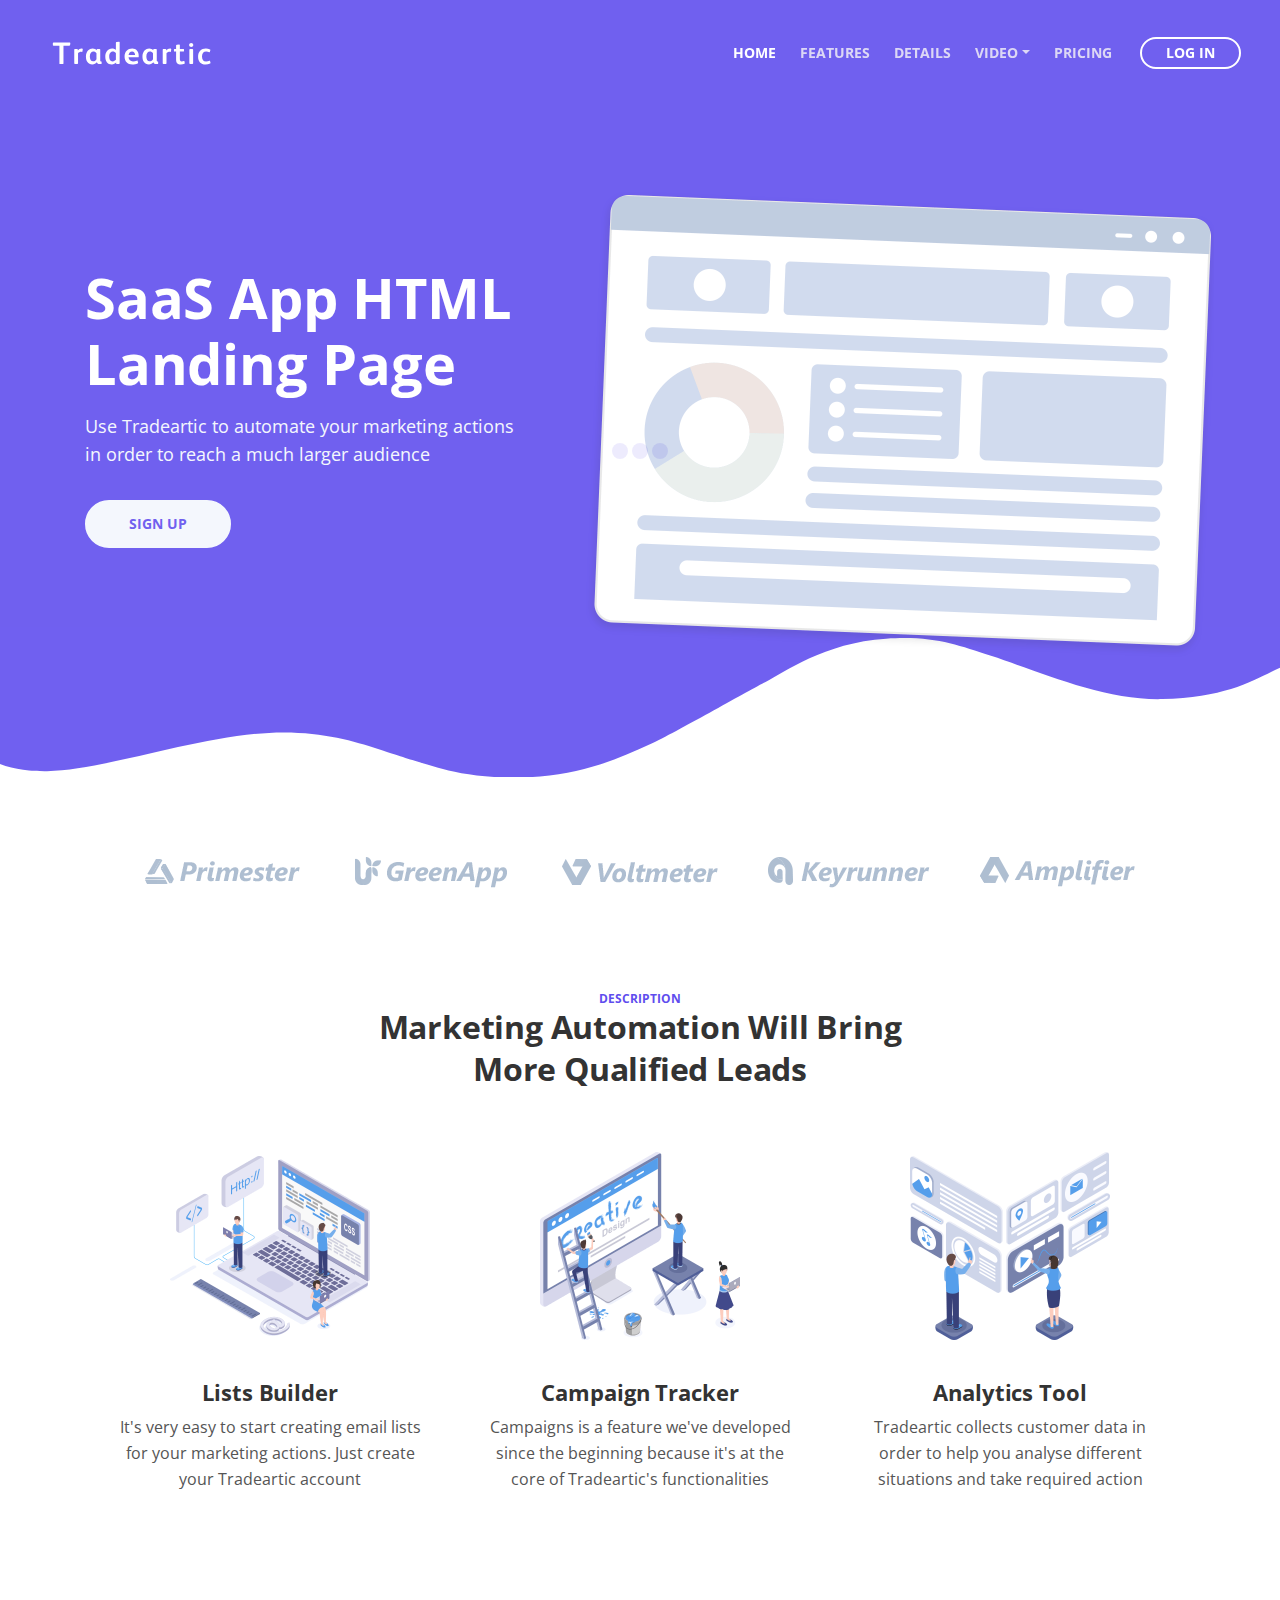
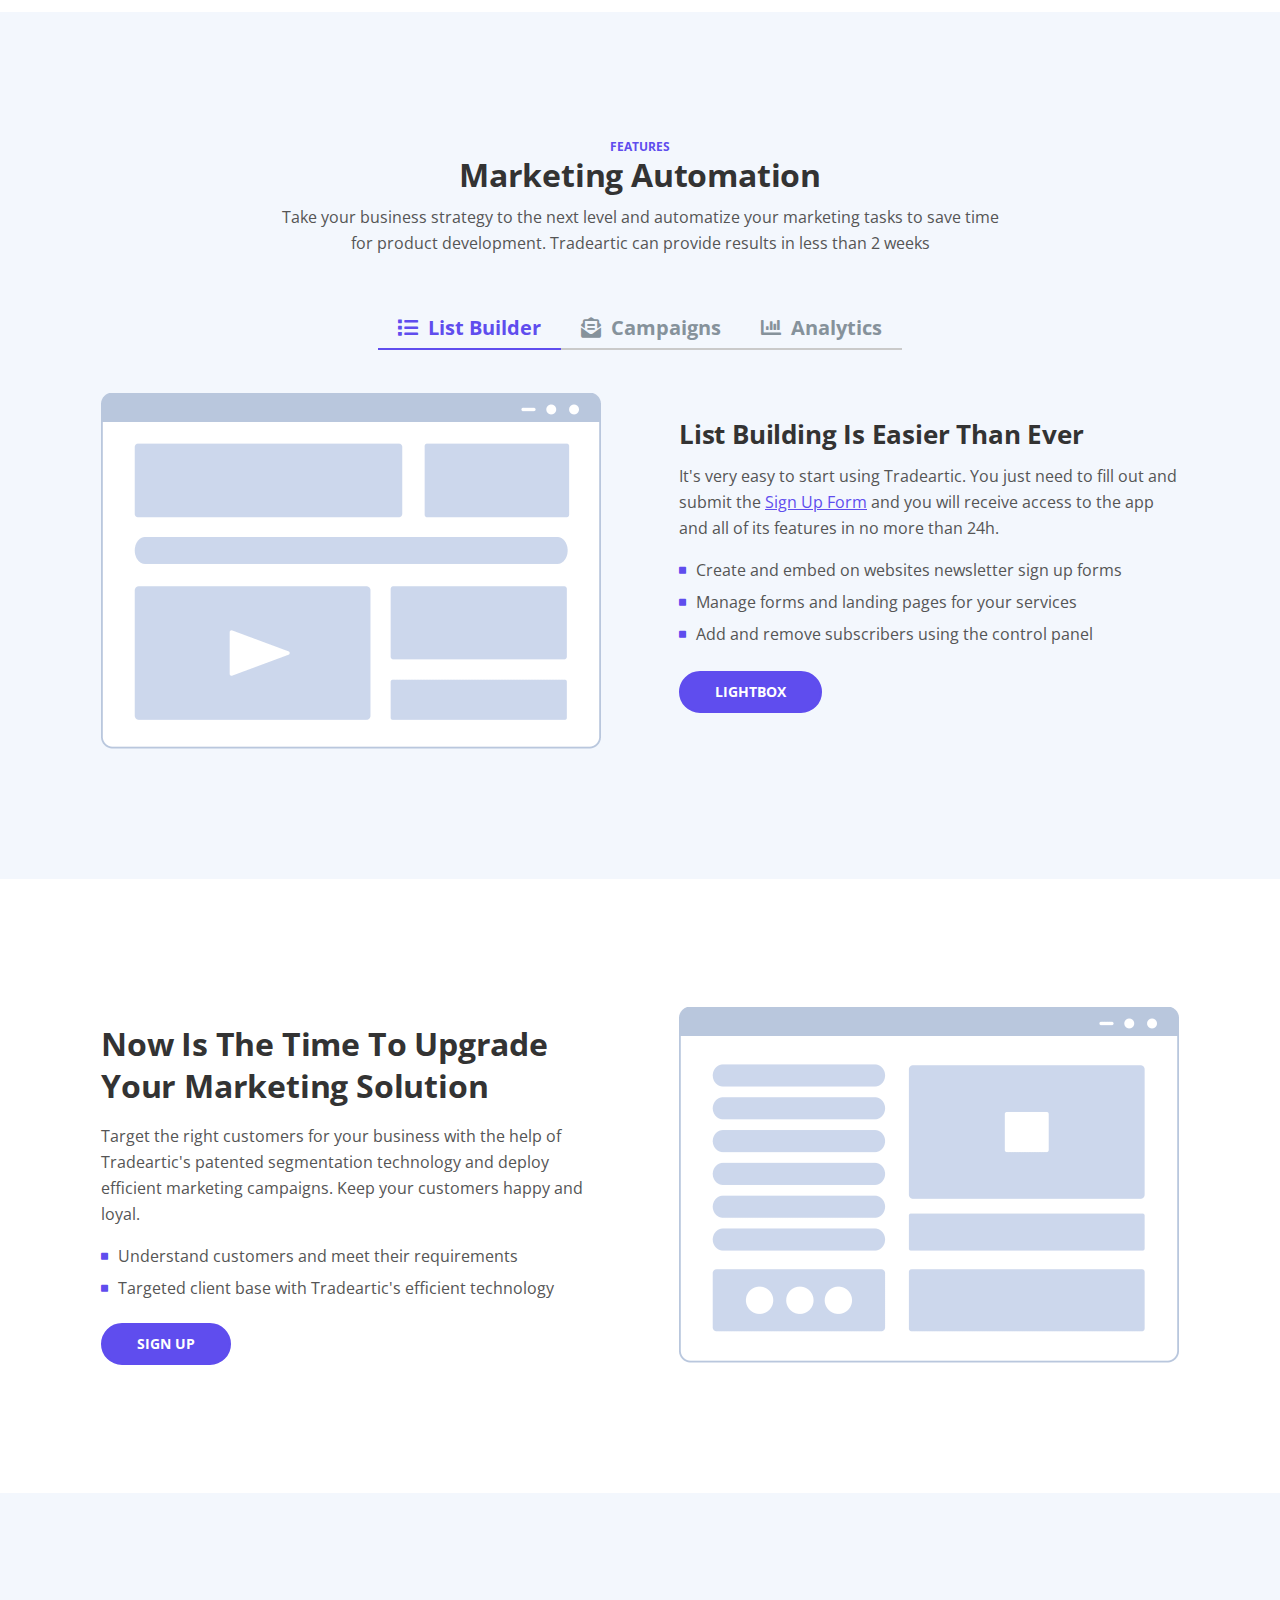
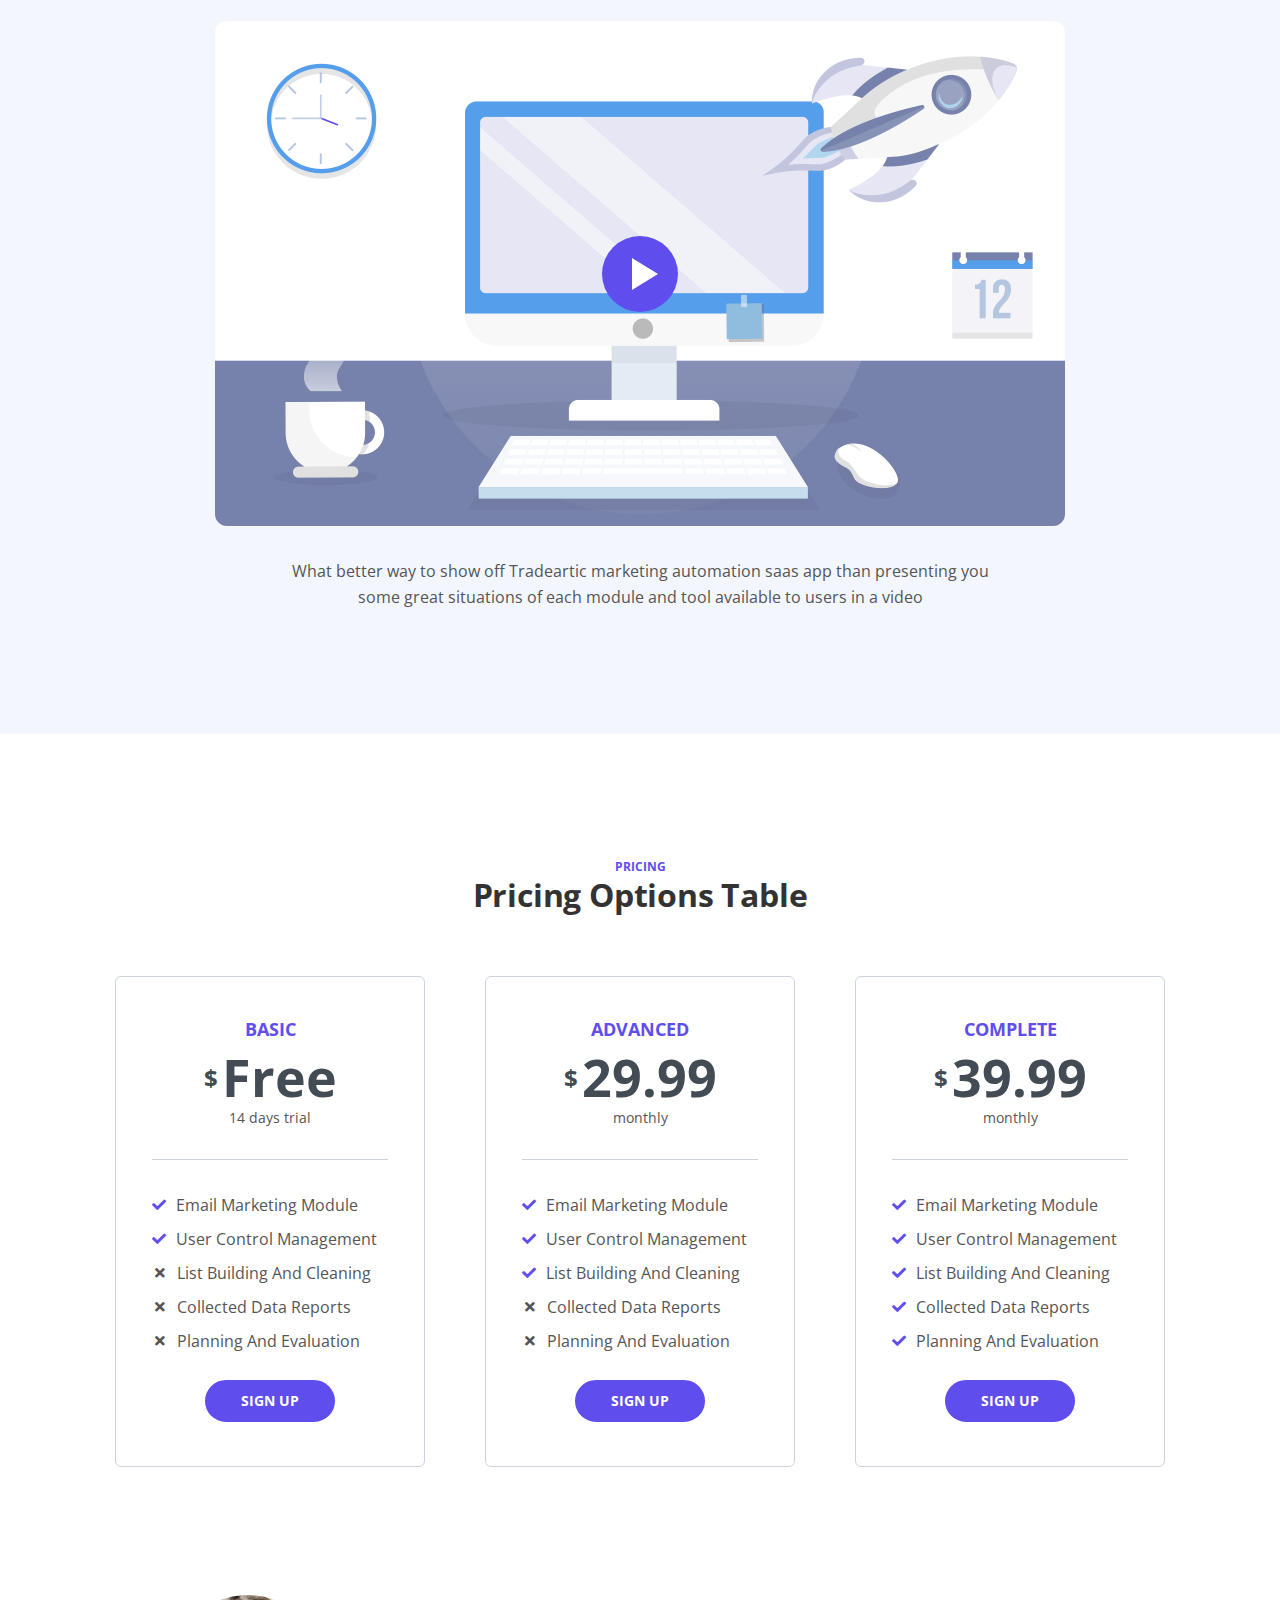
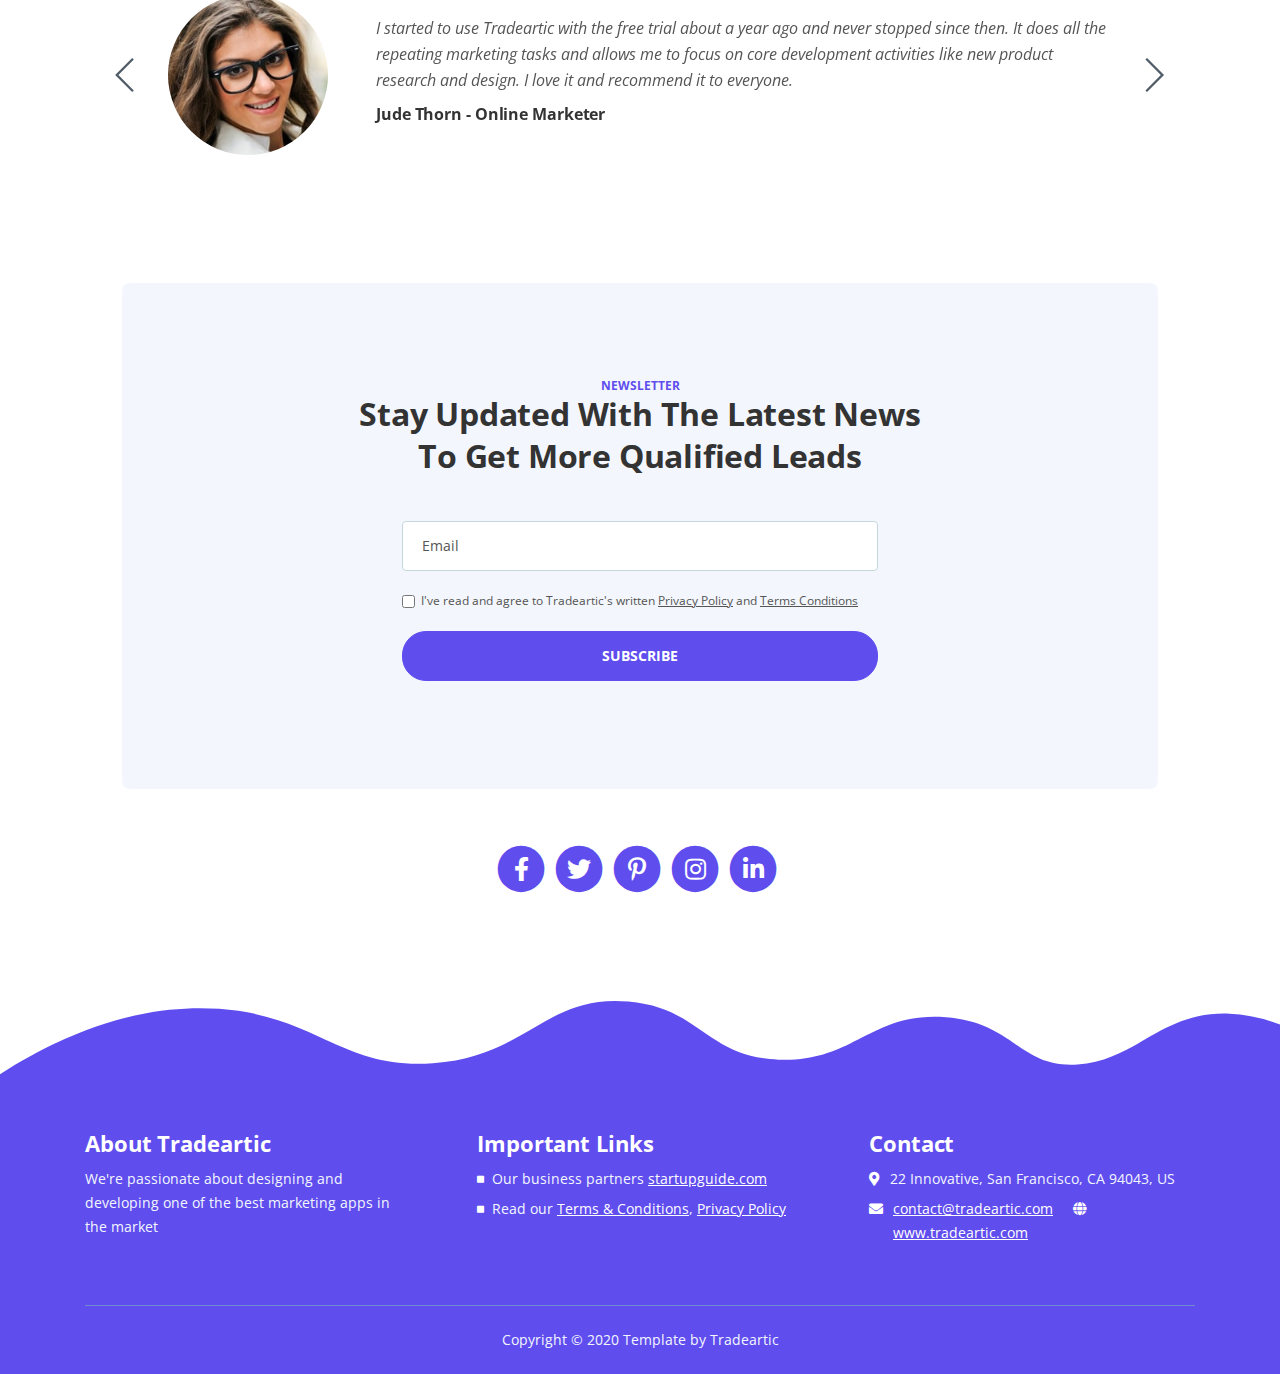
==== index.html @ 5d8f7cfc "updates" ====
<!DOCTYPE html>
<html lang="en">
<head>
    <meta charset="utf-8">
    <meta name="viewport" content="width=device-width, initial-scale=1, shrink-to-fit=no">
    
    <!-- SEO Meta Tags -->
    <meta name="description" content="Tradeartic is a HTML landing page template built with Bootstrap to help you crate engaging presentations for SaaS apps and convert visitors into users.">
    <meta name="author" content="Tradeartic">

    <!-- OG Meta Tags to improve the way the post looks when you share the page on LinkedIn, Facebook, Google+ -->
	<meta property="og:site_name" content="" /> <!-- website name -->
	<meta property="og:site" content="" /> <!-- website link -->
	<meta property="og:title" content=""/> <!-- title shown in the actual shared post -->
	<meta property="og:description" content="" /> <!-- description shown in the actual shared post -->
	<meta property="og:image" content="" /> <!-- image link, make sure it's jpg -->
	<meta property="og:url" content="" /> <!-- where do you want your post to link to -->
	<meta property="og:type" content="article" />

    <!-- Website Title -->
    <title>Tradeartic - SaaS App HTML Landing Page Template</title>
    
    <!-- Styles -->
    <link href="https://fonts.googleapis.com/css?family=Open+Sans:400,400i,700&display=swap&subset=latin-ext" rel="stylesheet">
    <link href="css/bootstrap.css" rel="stylesheet">
    <link href="css/fontawesome-all.css" rel="stylesheet">
    <link href="css/swiper.css" rel="stylesheet">
	<link href="css/magnific-popup.css" rel="stylesheet">
	<link href="css/styles.css" rel="stylesheet">
	
	<!-- Favicon  -->
    <link rel="icon" href="images/favicon.png">
</head>
<body data-spy="scroll" data-target=".fixed-top">
    
    <!-- Preloader -->
	<div class="spinner-wrapper">
        <div class="spinner">
            <div class="bounce1"></div>
            <div class="bounce2"></div>
            <div class="bounce3"></div>
        </div>
    </div>
    <!-- end of preloader -->
    

    <!-- Navigation -->
    <nav class="navbar navbar-expand-lg navbar-dark navbar-custom fixed-top">
        <div class="container">

            <!-- Text Logo - Use this if you don't have a graphic logo -->
            <!-- <a class="navbar-brand logo-text page-scroll" href="index.html">Tradeartic</a> -->

            <!-- Image Logo -->
            <a class="navbar-brand logo-image" href="index.html"><img src="images/logo-2.svg" alt="alternative"></a> 
            
            <!-- Mobile Menu Toggle Button -->
            <button class="navbar-toggler" type="button" data-toggle="collapse" data-target="#navbarsExampleDefault" aria-controls="navbarsExampleDefault" aria-expanded="false" aria-label="Toggle navigation">
                <span class="navbar-toggler-awesome fas fa-bars"></span>
                <span class="navbar-toggler-awesome fas fa-times"></span>
            </button>
            <!-- end of mobile menu toggle button -->

            <div class="collapse navbar-collapse" id="navbarsExampleDefault">
                <ul class="navbar-nav ml-auto">
                    <li class="nav-item">
                        <a class="nav-link page-scroll" href="#header">HOME <span class="sr-only">(current)</span></a>
                    </li>
                    <li class="nav-item">
                        <a class="nav-link page-scroll" href="#features">FEATURES</a>
                    </li>
                    <li class="nav-item">
                        <a class="nav-link page-scroll" href="#details">DETAILS</a>
                    </li>

                    <!-- Dropdown Menu -->          
                    <li class="nav-item dropdown">
                        <a class="nav-link dropdown-toggle page-scroll" href="#video" id="navbarDropdown" role="button" aria-haspopup="true" aria-expanded="false">VIDEO</a>
                        <div class="dropdown-menu" aria-labelledby="navbarDropdown">
                            <a class="dropdown-item" href="article-details.html"><span class="item-text">ARTICLE DETAILS</span></a>
                            <div class="dropdown-items-divide-hr"></div>
                            <a class="dropdown-item" href="terms-conditions.html"><span class="item-text">TERMS CONDITIONS</span></a>
                            <div class="dropdown-items-divide-hr"></div>
                            <a class="dropdown-item" href="privacy-policy.html"><span class="item-text">PRIVACY POLICY</span></a>
                        </div>
                    </li>
                    <!-- end of dropdown menu -->

                    <li class="nav-item">
                        <a class="nav-link page-scroll" href="#pricing">PRICING</a>
                    </li>
                </ul>
                <span class="nav-item">
                    <a class="btn-outline-sm" href="log-in.html">LOG IN</a>
                </span>
            </div>
        </div> <!-- end of container -->
    </nav> <!-- end of navbar -->
    <!-- end of navigation -->


    <!-- Header -->
    <header id="header" class="header">
        <div class="header-content">
            <div class="container">
                <div class="row">
                    <div class="col-lg-6 col-xl-5">
                        <div class="text-container">
                            <h1>SaaS App HTML Landing Page</h1>
                            <p class="p-large">Use Tradeartic to automate your marketing actions in order to reach a much larger audience</p>
                            <a class="btn-solid-lg page-scroll" href="sign-up.html">SIGN UP</a>
                        </div> <!-- end of text-container -->
                    </div> <!-- end of col -->
                    <div class="col-lg-6 col-xl-7">
                        <div class="image-container">
                            <div class="img-wrapper">
                                <img class="img-fluid" src="images/header-software-app.png" alt="alternative">
                            </div> <!-- end of img-wrapper -->
                        </div> <!-- end of image-container -->
                    </div> <!-- end of col -->
                </div> <!-- end of row -->
            </div> <!-- end of container -->
        </div> <!-- end of header-content -->
    </header> <!-- end of header -->
    <svg class="header-frame" data-name="Layer 1" xmlns="http://www.w3.org/2000/svg" preserveAspectRatio="none" viewBox="0 0 1920 310"><defs><style>.cls-1{fill:#5f4def;}</style></defs><title>header-frame</title><path class="cls-1" d="M0,283.054c22.75,12.98,53.1,15.2,70.635,14.808,92.115-2.077,238.3-79.9,354.895-79.938,59.97-.019,106.17,18.059,141.58,34,47.778,21.511,47.778,21.511,90,38.938,28.418,11.731,85.344,26.169,152.992,17.971,68.127-8.255,115.933-34.963,166.492-67.393,37.467-24.032,148.6-112.008,171.753-127.963,27.951-19.26,87.771-81.155,180.71-89.341,72.016-6.343,105.479,12.388,157.434,35.467,69.73,30.976,168.93,92.28,256.514,89.405,100.992-3.315,140.276-41.7,177-64.9V0.24H0V283.054Z"/></svg>
    <!-- end of header -->


    <!-- Customers -->
    <div class="slider-1">
        <div class="container">
            <div class="row">
                <div class="col-lg-12">
                    
                    <!-- Image Slider -->
                    <div class="slider-container">
                        <div class="swiper-container image-slider">
                            <div class="swiper-wrapper">
                                <div class="swiper-slide">
                                        <img class="img-fluid" src="images/customer-logo-1.png" alt="alternative">
                                </div>
                                <div class="swiper-slide">
                                        <img class="img-fluid" src="images/customer-logo-2.png" alt="alternative">
                                </div>
                                <div class="swiper-slide">
                                        <img class="img-fluid" src="images/customer-logo-3.png" alt="alternative">
                                </div>
                                <div class="swiper-slide">
                                        <img class="img-fluid" src="images/customer-logo-4.png" alt="alternative">
                                </div>
                                <div class="swiper-slide">
                                        <img class="img-fluid" src="images/customer-logo-5.png" alt="alternative">
                                </div>
                                <div class="swiper-slide">
                                        <img class="img-fluid" src="images/customer-logo-6.png" alt="alternative">
                                </div>
                            </div> <!-- end of swiper-wrapper -->
                        </div> <!-- end of swiper container -->
                    </div> <!-- end of slider-container -->
                    <!-- end of image slider -->

                </div> <!-- end of col -->
            </div> <!-- end of row -->
        </div> <!-- end of container -->
    </div> <!-- end of slider-1 -->
    <!-- end of customers -->


    <!-- Description -->
    <div class="cards-1">
        <div class="container">
            <div class="row">
                <div class="col-lg-12">
                    <div class="above-heading">DESCRIPTION</div>
                    <h2 class="h2-heading">Marketing Automation Will Bring More Qualified Leads</h2>
                </div> <!-- end of col -->
            </div> <!-- end of row -->
            <div class="row">
                <div class="col-lg-12">

                    <!-- Card -->
                    <div class="card">
                        <div class="card-image">
                            <img class="img-fluid" src="images/description-1.png" alt="alternative">
                        </div>
                        <div class="card-body">
                            <h4 class="card-title">Lists Builder</h4>
                            <p>It's very easy to start creating email lists for your marketing actions. Just create your Tradeartic account</p>
                        </div>
                    </div>
                    <!-- end of card -->

                    <!-- Card -->
                    <div class="card">
                        <div class="card-image">
                            <img class="img-fluid" src="images/description-2.png" alt="alternative">
                        </div>
                        <div class="card-body">
                            <h4 class="card-title">Campaign Tracker</h4>
                            <p>Campaigns is a feature we've developed since the beginning because it's at the core of Tradeartic's functionalities</p>
                        </div>
                    </div>
                    <!-- end of card -->

                    <!-- Card -->
                    <div class="card">
                        <div class="card-image">
                            <img class="img-fluid" src="images/description-3.png" alt="alternative">
                        </div>
                        <div class="card-body">
                            <h4 class="card-title">Analytics Tool</h4>
                            <p>Tradeartic collects customer data in order to help you analyse different situations and take required action</p>
                        </div>
                    </div>
                    <!-- end of card -->

                </div> <!-- end of col -->
            </div> <!-- end of row -->
        </div> <!-- end of container -->
    </div> <!-- end of cards-1 -->
    <!-- end of description -->


    <!-- Features -->
    <div id="features" class="tabs">
        <div class="container">
            <div class="row">
                <div class="col-lg-12">
                    <div class="above-heading">FEATURES</div>
                    <h2 class="h2-heading">Marketing Automation</h2>
                    <p class="p-heading">Take your business strategy to the next level and automatize your marketing tasks to save time for product development. Tradeartic can provide results in less than 2 weeks</p>
                </div> <!-- end of col -->
            </div> <!-- end of row -->
            <div class="row">
                <div class="col-lg-12">

                    <!-- Tabs Links -->
                    <ul class="nav nav-tabs" id="argoTabs" role="tablist">
                        <li class="nav-item">
                            <a class="nav-link active" id="nav-tab-1" data-toggle="tab" href="#tab-1" role="tab" aria-controls="tab-1" aria-selected="true"><i class="fas fa-list"></i>List Builder</a>
                        </li>
                        <li class="nav-item">
                            <a class="nav-link" id="nav-tab-2" data-toggle="tab" href="#tab-2" role="tab" aria-controls="tab-2" aria-selected="false"><i class="fas fa-envelope-open-text"></i>Campaigns</a>
                        </li>
                        <li class="nav-item">
                            <a class="nav-link" id="nav-tab-3" data-toggle="tab" href="#tab-3" role="tab" aria-controls="tab-3" aria-selected="false"><i class="fas fa-chart-bar"></i>Analytics</a>
                        </li>
                    </ul>
                    <!-- end of tabs links -->

                    <!-- Tabs Content -->
                    <div class="tab-content" id="argoTabsContent">

                        <!-- Tab -->
                        <div class="tab-pane fade show active" id="tab-1" role="tabpanel" aria-labelledby="tab-1">
                            <div class="row">
                                <div class="col-lg-6">
                                    <div class="image-container">
                                        <img class="img-fluid" src="images/features-1.png" alt="alternative">
                                    </div> <!-- end of image-container -->
                                </div> <!-- end of col -->
                                <div class="col-lg-6">
                                    <div class="text-container">
                                        <h3>List Building Is Easier Than Ever</h3>
                                        <p>It's very easy to start using Tradeartic. You just need to fill out and submit the <a class="blue page-scroll" href="sign-up.html">Sign Up Form</a> and you will receive access to the app and all of its features in no more than 24h.</p>
                                        <ul class="list-unstyled li-space-lg">
                                            <li class="media">
                                                <i class="fas fa-square"></i>
                                                <div class="media-body">Create and embed on websites newsletter sign up forms</div>
                                            </li>
                                            <li class="media">
                                                <i class="fas fa-square"></i>
                                                <div class="media-body">Manage forms and landing pages for your services</div>
                                            </li>
                                            <li class="media">
                                                <i class="fas fa-square"></i>
                                                <div class="media-body">Add and remove subscribers using the control panel</div>
                                            </li>
                                        </ul>
                                        <a class="btn-solid-reg popup-with-move-anim" href="#details-lightbox-1">LIGHTBOX</a>
                                    </div> <!-- end of text-container -->
                                </div> <!-- end of col -->
                            </div> <!-- end of row -->
                        </div> <!-- end of tab-pane -->
                        <!-- end of tab -->

                        <!-- Tab -->
                        <div class="tab-pane fade" id="tab-2" role="tabpanel" aria-labelledby="tab-2">
                            <div class="row">
                                <div class="col-lg-6">
                                    <div class="image-container">
                                        <img class="img-fluid" src="images/features-2.png" alt="alternative">
                                    </div> <!-- end of image-container -->
                                </div> <!-- end of col -->
                                <div class="col-lg-6">
                                    <div class="text-container">
                                        <h3>Campaigns Monitoring Tools</h3>
                                        <p>Campaigns monitoring is a feature we've developed since the beginning because it's at the core of Tradeartic and basically to any marketing activity focused on results.</p>
                                        <ul class="list-unstyled li-space-lg">
                                            <li class="media">
                                                <i class="fas fa-square"></i>
                                                <div class="media-body">Easily plan campaigns and schedule their starting date</div>
                                            </li>
                                            <li class="media">
                                                <i class="fas fa-square"></i>
                                                <div class="media-body">Start campaigns and follow their evolution closely</div>
                                            </li>
                                            <li class="media">
                                                <i class="fas fa-square"></i>
                                                <div class="media-body">Evaluate campaign results and optimize future actions</div>
                                            </li>
                                        </ul>
                                        <a class="btn-solid-reg popup-with-move-anim" href="#details-lightbox-2">LIGHTBOX</a>
                                    </div> <!-- end of text-container -->
                                </div> <!-- end of col -->
                            </div> <!-- end of row -->
                        </div> <!-- end of tab-pane -->
                        <!-- end of tab -->

                        <!-- Tab -->
                        <div class="tab-pane fade" id="tab-3" role="tabpanel" aria-labelledby="tab-3">
                            <div class="row">
                                <div class="col-lg-6">
                                    <div class="image-container">
                                        <img class="img-fluid" src="images/features-3.png" alt="alternative">
                                    </div> <!-- end of image-container -->
                                </div> <!-- end of col -->
                                <div class="col-lg-6">
                                    <div class="text-container">
                                        <h3>Analytics Control Panel</h3>
                                        <p>Analytics control  panel is important for every marketing team so it's beed implemented from the begging and designed to produce reports based on very little input information.</p>
                                        <ul class="list-unstyled li-space-lg">
                                            <li class="media">
                                                <i class="fas fa-square"></i>
                                                <div class="media-body">If you set it up correctly you will get acces to great intel</div>
                                            </li>
                                            <li class="media">
                                                <i class="fas fa-square"></i>
                                                <div class="media-body">Easy to integrate in your websites and landing pages</div>
                                            </li>
                                            <li class="media">
                                                <i class="fas fa-square"></i>
                                                <div class="media-body">The generated reports are important for your strategy</div>
                                            </li>
                                        </ul>
                                        <a class="btn-solid-reg popup-with-move-anim" href="#details-lightbox-3">LIGHTBOX</a>
                                    </div> <!-- end of text-container -->
                                </div> <!-- end of col -->
                            </div> <!-- end of row -->
                        </div> <!-- end of tab-pane -->
                        <!-- end of tab -->
                        
                    </div> <!-- end of tab content -->
                    <!-- end of tabs content -->

                </div> <!-- end of col -->
            </div> <!-- end of row -->
        </div> <!-- end of container -->
    </div> <!-- end of tabs -->
    <!-- end of features -->


    <!-- Details Lightboxes -->
    <!-- Details Lightbox 1 -->
	<div id="details-lightbox-1" class="lightbox-basic zoom-anim-dialog mfp-hide">
        <div class="container">
            <div class="row">
                <button title="Close (Esc)" type="button" class="mfp-close x-button">×</button>
                <div class="col-lg-8">
                    <div class="image-container">
                        <img class="img-fluid" src="images/details-lightbox.png" alt="alternative">
                    </div> <!-- end of image-container -->
                </div> <!-- end of col -->
                <div class="col-lg-4">
                    <h3>List Building</h3>
                    <hr>
                    <h5>Core service</h5>
                    <p>It's very easy to start using Tradeartic. You just need to fill out and submit the Sign Up Form and you will receive access to the app.</p>
                    <ul class="list-unstyled li-space-lg">
                        <li class="media">
                            <i class="fas fa-square"></i><div class="media-body">List building framework</div>
                        </li>
                        <li class="media">
                            <i class="fas fa-square"></i><div class="media-body">Easy database browsing</div>
                        </li>
                        <li class="media">
                            <i class="fas fa-square"></i><div class="media-body">User administration</div>
                        </li>
                        <li class="media">
                            <i class="fas fa-square"></i><div class="media-body">Automate user signup</div>
                        </li>
                        <li class="media">
                            <i class="fas fa-square"></i><div class="media-body">Quick formatting tools</div>
                        </li>
                        <li class="media">
                            <i class="fas fa-square"></i><div class="media-body">Fast email checking</div>
                        </li>
                    </ul>
                    <a class="btn-solid-reg mfp-close" href="sign-up.html">SIGN UP</a> <a class="btn-outline-reg mfp-close as-button" href="#screenshots">BACK</a>
                </div> <!-- end of col -->
            </div> <!-- end of row -->
        </div> <!-- end of container -->
    </div> <!-- end of lightbox-basic -->
    <!-- end of details lightbox 1 -->

    <!-- Details Lightbox 2 -->
	<div id="details-lightbox-2" class="lightbox-basic zoom-anim-dialog mfp-hide">
        <div class="container">
            <div class="row">
                <button title="Close (Esc)" type="button" class="mfp-close x-button">×</button>
                <div class="col-lg-8">
                    <div class="image-container">
                        <img class="img-fluid" src="images/details-lightbox.png" alt="alternative">
                    </div> <!-- end of image-container -->
                </div> <!-- end of col -->
                <div class="col-lg-4">
                    <h3>Campaign Monitoring</h3>
                    <hr>
                    <h5>Core service</h5>
                    <p>It's very easy to start using Tradeartic. You just need to fill out and submit the Sign Up Form and you will receive access to the app.</p>
                    <ul class="list-unstyled li-space-lg">
                        <li class="media">
                            <i class="fas fa-square"></i><div class="media-body">List building framework</div>
                        </li>
                        <li class="media">
                            <i class="fas fa-square"></i><div class="media-body">Easy database browsing</div>
                        </li>
                        <li class="media">
                            <i class="fas fa-square"></i><div class="media-body">User administration</div>
                        </li>
                        <li class="media">
                            <i class="fas fa-square"></i><div class="media-body">Automate user signup</div>
                        </li>
                        <li class="media">
                            <i class="fas fa-square"></i><div class="media-body">Quick formatting tools</div>
                        </li>
                        <li class="media">
                            <i class="fas fa-square"></i><div class="media-body">Fast email checking</div>
                        </li>
                    </ul>
                    <a class="btn-solid-reg mfp-close" href="sign-up.html">SIGN UP</a> <a class="btn-outline-reg mfp-close as-button" href="#screenshots">BACK</a>
                </div> <!-- end of col -->
            </div> <!-- end of row -->
        </div> <!-- end of container -->
    </div> <!-- end of lightbox-basic -->
    <!-- end of details lightbox 2 -->

    <!-- Details Lightbox 3 -->
	<div id="details-lightbox-3" class="lightbox-basic zoom-anim-dialog mfp-hide">
        <div class="container">
            <div class="row">
                <button title="Close (Esc)" type="button" class="mfp-close x-button">×</button>
                <div class="col-lg-8">
                    <div class="image-container">
                        <img class="img-fluid" src="images/details-lightbox.png" alt="alternative">
                    </div> <!-- end of image-container -->
                </div> <!-- end of col -->
                <div class="col-lg-4">
                    <h3>Analytics Tools</h3>
                    <hr>
                    <h5>Core service</h5>
                    <p>It's very easy to start using Tradeartic. You just need to fill out and submit the Sign Up Form and you will receive access to the app.</p>
                    <ul class="list-unstyled li-space-lg">
                        <li class="media">
                            <i class="fas fa-square"></i><div class="media-body">List building framework</div>
                        </li>
                        <li class="media">
                            <i class="fas fa-square"></i><div class="media-body">Easy database browsing</div>
                        </li>
                        <li class="media">
                            <i class="fas fa-square"></i><div class="media-body">User administration</div>
                        </li>
                        <li class="media">
                            <i class="fas fa-square"></i><div class="media-body">Automate user signup</div>
                        </li>
                        <li class="media">
                            <i class="fas fa-square"></i><div class="media-body">Quick formatting tools</div>
                        </li>
                        <li class="media">
                            <i class="fas fa-square"></i><div class="media-body">Fast email checking</div>
                        </li>
                    </ul>
                    <a class="btn-solid-reg mfp-close" href="sign-up.html">SIGN UP</a> <a class="btn-outline-reg mfp-close as-button" href="#screenshots">BACK</a>
                </div> <!-- end of col -->
            </div> <!-- end of row -->
        </div> <!-- end of container -->
    </div> <!-- end of lightbox-basic -->
    <!-- end of details lightbox 3 -->
    <!-- end of details lightboxes -->


    <!-- Details -->
    <div id="details" class="basic-1">
        <div class="container">
            <div class="row">
                <div class="col-lg-6">
                    <div class="text-container">
                        <h2>Now Is The Time To Upgrade Your Marketing Solution</h2>
                        <p>Target the right customers for your business with the help of Tradeartic's patented segmentation technology and deploy efficient marketing campaigns. Keep your customers happy and loyal.</p>
                        <ul class="list-unstyled li-space-lg">
                            <li class="media">
                                <i class="fas fa-square"></i>
                                <div class="media-body">Understand customers and meet their requirements</div>
                            </li>
                            <li class="media">
                                <i class="fas fa-square"></i>
                                <div class="media-body">Targeted client base with Tradeartic's efficient technology</div>
                            </li>
                        </ul>
                        <a class="btn-solid-reg page-scroll" href="sign-up.html">SIGN UP</a>
                    </div> <!-- end of text-container -->
                </div> <!-- end of col -->
                <div class="col-lg-6">
                    <div class="image-container">
                        <img class="img-fluid" src="images/details.png" alt="alternative">
                    </div> <!-- end of image-container -->
                </div> <!-- end of col -->
            </div> <!-- end of row -->
        </div> <!-- end of container -->
    </div> <!-- end of basic-1 -->
    <!-- end of details -->


    <!-- Video -->
    <div id="video" class="basic-2">
        <div class="container">
            <div class="row">
                <div class="col-lg-12">

                    <!-- Video Preview -->
                    <div class="image-container">
                        <div class="video-wrapper">
                            <a class="popup-youtube" href="https://www.youtube.com/watch?v=fLCjQJCekTs" data-effect="fadeIn">
                                <img class="img-fluid" src="images/video-image.png" alt="alternative">
                                <span class="video-play-button">
                                    <span></span>
                                </span>
                            </a>
                        </div> <!-- end of video-wrapper -->
                    </div> <!-- end of image-container -->
                    <!-- end of video preview -->

                    <div class="p-heading">What better way to show off Tradeartic marketing automation saas app than presenting you some great situations of each module and tool available to users in a video</div>        
                </div> <!-- end of col -->
            </div> <!-- end of row -->
        </div> <!-- end of container -->
    </div> <!-- end of basic-2 -->
    <!-- end of video -->


    <!-- Pricing -->
    <div id="pricing" class="cards-2">
        <div class="container">
            <div class="row">
                <div class="col-lg-12">
                    <div class="above-heading">PRICING</div>
                    <h2 class="h2-heading">Pricing Options Table</h2>
                </div> <!-- end of col -->
            </div> <!-- end of row -->
            <div class="row">
                <div class="col-lg-12">

                    <!-- Card-->
                    <div class="card">
                        <div class="card-body">
                            <div class="card-title">BASIC</div>
                            <div class="price"><span class="currency">$</span><span class="value">Free</span></div>
                            <div class="frequency">14 days trial</div>
                            <div class="divider"></div>
                            <ul class="list-unstyled li-space-lg">
                                <li class="media">
                                    <i class="fas fa-check"></i><div class="media-body">Email Marketing Module</div>
                                </li>
                                <li class="media">
                                    <i class="fas fa-check"></i><div class="media-body">User Control Management</div>
                                </li>
                                <li class="media">
                                    <i class="fas fa-times"></i><div class="media-body">List Building And Cleaning</div>
                                </li>
                                <li class="media">
                                    <i class="fas fa-times"></i><div class="media-body">Collected Data Reports</div>
                                </li>
                                <li class="media">
                                    <i class="fas fa-times"></i><div class="media-body">Planning And Evaluation</div>
                                </li>
                            </ul>
                            <div class="button-wrapper">
                                <a class="btn-solid-reg page-scroll" href="sign-up.html">SIGN UP</a>
                            </div>
                        </div>
                    </div> <!-- end of card -->
                    <!-- end of card -->

                    <!-- Card-->
                    <div class="card">
                        <div class="card-body">
                            <div class="card-title">ADVANCED</div>
                            <div class="price"><span class="currency">$</span><span class="value">29.99</span></div>
                            <div class="frequency">monthly</div>
                            <div class="divider"></div>
                            <ul class="list-unstyled li-space-lg">
                                <li class="media">
                                    <i class="fas fa-check"></i><div class="media-body">Email Marketing Module</div>
                                </li>
                                <li class="media">
                                    <i class="fas fa-check"></i><div class="media-body">User Control Management</div>
                                </li>
                                <li class="media">
                                    <i class="fas fa-check"></i><div class="media-body">List Building And Cleaning</div>
                                </li>
                                <li class="media">
                                    <i class="fas fa-times"></i><div class="media-body">Collected Data Reports</div>
                                </li>
                                <li class="media">
                                    <i class="fas fa-times"></i><div class="media-body">Planning And Evaluation</div>
                                </li>
                            </ul>
                            <div class="button-wrapper">
                                <a class="btn-solid-reg page-scroll" href="sign-up.html">SIGN UP</a>
                            </div>
                        </div>
                    </div> <!-- end of card -->
                    <!-- end of card -->

                    <!-- Card-->
                    <div class="card">
                        <!--<div class="label">
                            <p class="best-value">Best Value</p>
                        </div> -->
                        <div class="card-body">
                            <div class="card-title">COMPLETE</div>
                            <div class="price"><span class="currency">$</span><span class="value">39.99</span></div>
                            <div class="frequency">monthly</div>
                            <div class="divider"></div>
                            <ul class="list-unstyled li-space-lg">
                                <li class="media">
                                    <i class="fas fa-check"></i><div class="media-body">Email Marketing Module</div>
                                </li>
                                <li class="media">
                                    <i class="fas fa-check"></i><div class="media-body">User Control Management</div>
                                </li>
                                <li class="media">
                                    <i class="fas fa-check"></i><div class="media-body">List Building And Cleaning</div>
                                </li>
                                <li class="media">
                                    <i class="fas fa-check"></i><div class="media-body">Collected Data Reports</div>
                                </li>
                                <li class="media">
                                    <i class="fas fa-check"></i><div class="media-body">Planning And Evaluation</div>
                                </li>
                            </ul>
                            <div class="button-wrapper">
                                <a class="btn-solid-reg page-scroll" href="sign-up.html">SIGN UP</a>
                            </div>
                        </div>
                    </div> <!-- end of card -->
                    <!-- end of card -->

                </div> <!-- end of col -->
            </div> <!-- end of row -->
        </div> <!-- end of container -->
    </div> <!-- end of cards-2 -->
    <!-- end of pricing -->


    <!-- Testimonials -->
    <div class="slider-2">
        <div class="container">
            <div class="row">
                <div class="col-lg-12">      
                    
                    <!-- Text Slider -->
                    <div class="slider-container">
                        <div class="swiper-container text-slider">
                            <div class="swiper-wrapper">
                                
                                <!-- Slide -->
                                <div class="swiper-slide">
                                    <div class="image-wrapper">
                                        <img class="img-fluid" src="images/testimonial-1.jpg" alt="alternative">
                                    </div> <!-- end of image-wrapper -->
                                    <div class="text-wrapper">
                                        <div class="testimonial-text">I started to use Tradeartic with the free trial about a year ago and never stopped since then. It does all the repeating marketing tasks and allows me to focus on core development activities like new product research and design. I love it and recommend it to everyone.</div>
                                        <div class="testimonial-author">Jude Thorn - Online Marketer</div>
                                    </div> <!-- end of text-wrapper -->
                                </div> <!-- end of swiper-slide -->
                                <!-- end of slide -->

                                <!-- Slide -->
                                <div class="swiper-slide">
                                    <div class="image-wrapper">
                                        <img class="img-fluid" src="images/testimonial-2.jpg" alt="alternative">
                                    </div> <!-- end of image-wrapper -->
                                    <div class="text-wrapper">
                                        <div class="testimonial-text">Awesome features for the money. I never thought such a low ammount of money would bring me so many leads per month. Before Tradeartic I used the services of an agency which cost 10x more and delivered far less. Highly recommended to marketers focused on results.</div>
                                        <div class="testimonial-author">Roy Smith - Developer</div>
                                    </div> <!-- end of text-wrapper -->
                                </div> <!-- end of swiper-slide -->
                                <!-- end of slide -->

                                <!-- Slide -->
                                <div class="swiper-slide">
                                    <div class="image-wrapper">
                                        <img class="img-fluid" src="images/testimonial-3.jpg" alt="alternative">
                                    </div> <!-- end of image-wrapper -->
                                    <div class="text-wrapper">
                                        <div class="testimonial-text">Tradeartic is the best marketing automation app for small and medium sized business. It understands the mindset of young entrepreneurs and provides the necessary data for wise marketing decisions. Just give it a try and you will definitely not regret spending your time.</div>
                                        <div class="testimonial-author">Marsha Singer - Online Marketer</div>
                                    </div> <!-- end of text-wrapper -->
                                </div> <!-- end of swiper-slide -->
                                <!-- end of slide -->

                                <!-- Slide -->
                                <div class="swiper-slide">
                                    <div class="image-wrapper">
                                        <img class="img-fluid" src="images/testimonial-4.jpg" alt="alternative">
                                    </div> <!-- end of image-wrapper -->
                                    <div class="text-wrapper">
                                        <div class="testimonial-text">Tradeartic is one of the greatest marketing automation apps out there. I especially love the Reporting Tools module because it gives me such a great amount of information based on little amounts of input gathered in just few weeks of light weight usage. Recommended!</div>
                                        <div class="testimonial-author">Ronda Louis - Online Marketer</div>
                                    </div> <!-- end of text-wrapper -->
                                </div> <!-- end of swiper-slide -->
                                <!-- end of slide -->

                            </div> <!-- end of swiper-wrapper -->
                            
                            <!-- Add Arrows -->
                            <div class="swiper-button-next"></div>
                            <div class="swiper-button-prev"></div>
                            <!-- end of add arrows -->

                        </div> <!-- end of swiper-container -->
                    </div> <!-- end of slider-container -->
                    <!-- end of text slider -->

                </div> <!-- end of col -->
            </div> <!-- end of row -->
        </div> <!-- end of container -->
    </div> <!-- end of slider-2 -->
    <!-- end of testimonials -->


    <!-- Newsletter -->
    <div class="form">
        <div class="container">
            <div class="row">
                <div class="col-lg-12">
                    <div class="text-container">
                        <div class="above-heading">NEWSLETTER</div>
                        <h2>Stay Updated With The Latest News To Get More Qualified Leads</h2>

                        <!-- Newsletter Form -->
                        <form id="newsletterForm" data-toggle="validator" data-focus="false">
                            <div class="form-group">
                                <input type="email" class="form-control-input" id="nemail" required>
                                <label class="label-control" for="nemail">Email</label>
                                <div class="help-block with-errors"></div>
                            </div>
                            <div class="form-group checkbox">
                                <input type="checkbox" id="nterms" value="Agreed-to-Terms" required>I've read and agree to Tradeartic's written <a href="privacy-policy.html">Privacy Policy</a> and <a href="terms-conditions.html">Terms Conditions</a> 
                                <div class="help-block with-errors"></div>
                            </div>
                            <div class="form-group">
                                <button type="submit" class="form-control-submit-button">SUBSCRIBE</button>
                            </div>
                            <div class="form-message">
                                <div id="nmsgSubmit" class="h3 text-center hidden"></div>
                            </div>
                        </form>
                        <!-- end of newsletter form -->

                    </div> <!-- end of text-container -->
                </div> <!-- end of col -->
            </div> <!-- end of row -->
            <div class="row">
                <div class="col-lg-12">
                    <div class="icon-container">
                        <span class="fa-stack">
                            <a href="#your-link">
                                <i class="fas fa-circle fa-stack-2x"></i>
                                <i class="fab fa-facebook-f fa-stack-1x"></i>
                            </a>
                        </span>
                        <span class="fa-stack">
                            <a href="#your-link">
                                <i class="fas fa-circle fa-stack-2x"></i>
                                <i class="fab fa-twitter fa-stack-1x"></i>
                            </a>
                        </span>
                        <span class="fa-stack">
                            <a href="#your-link">
                                <i class="fas fa-circle fa-stack-2x"></i>
                                <i class="fab fa-pinterest-p fa-stack-1x"></i>
                            </a>
                        </span>
                        <span class="fa-stack">
                            <a href="#your-link">
                                <i class="fas fa-circle fa-stack-2x"></i>
                                <i class="fab fa-instagram fa-stack-1x"></i>
                            </a>
                        </span>
                        <span class="fa-stack">
                            <a href="#your-link">
                                <i class="fas fa-circle fa-stack-2x"></i>
                                <i class="fab fa-linkedin-in fa-stack-1x"></i>
                            </a>
                        </span>
                    </div> <!-- end of col -->
                </div> <!-- end of col -->
            </div> <!-- end of row -->
        </div> <!-- end of container -->
    </div> <!-- end of form -->
    <!-- end of newsletter -->


    <!-- Footer -->
    <svg class="footer-frame" data-name="Layer 2" xmlns="http://www.w3.org/2000/svg" preserveAspectRatio="none" viewBox="0 0 1920 79"><defs><style>.cls-2{fill:#5f4def;}</style></defs><title>footer-frame</title><path class="cls-2" d="M0,72.427C143,12.138,255.5,4.577,328.644,7.943c147.721,6.8,183.881,60.242,320.83,53.737,143-6.793,167.826-68.128,293-60.9,109.095,6.3,115.68,54.364,225.251,57.319,113.58,3.064,138.8-47.711,251.189-41.8,104.012,5.474,109.713,50.4,197.369,46.572,89.549-3.91,124.375-52.563,227.622-50.155A338.646,338.646,0,0,1,1920,23.467V79.75H0V72.427Z" transform="translate(0 -0.188)"/></svg>
    <div class="footer">
        <div class="container">
            <div class="row">
                <div class="col-md-4">
                    <div class="footer-col first">
                        <h4>About Tradeartic</h4>
                        <p class="p-small">We're passionate about designing and developing one of the best marketing apps in the market</p>
                    </div>
                </div> <!-- end of col -->
                <div class="col-md-4">
                    <div class="footer-col middle">
                        <h4>Important Links</h4>
                        <ul class="list-unstyled li-space-lg p-small">
                            <li class="media">
                                <i class="fas fa-square"></i>
                                <div class="media-body">Our business partners <a class="white" href="#your-link">startupguide.com</a></div>
                            </li>
                            <li class="media">
                                <i class="fas fa-square"></i>
                                <div class="media-body">Read our <a class="white" href="terms-conditions.html">Terms & Conditions</a>, <a class="white" href="privacy-policy.html">Privacy Policy</a></div>
                            </li>
                        </ul>
                    </div>
                </div> <!-- end of col -->
                <div class="col-md-4">
                    <div class="footer-col last">
                        <h4>Contact</h4>
                        <ul class="list-unstyled li-space-lg p-small">
                            <li class="media">
                                <i class="fas fa-map-marker-alt"></i>
                                <div class="media-body">22 Innovative, San Francisco, CA 94043, US</div>
                            </li>
                            <li class="media">
                                <i class="fas fa-envelope"></i>
                                <div class="media-body"><a class="white" href="mailto:contact@tradeartic.com">contact@tradeartic.com</a> <i class="fas fa-globe"></i><a class="white" href="#your-link">www.tradeartic.com</a></div>
                            </li>
                        </ul>
                    </div> 
                </div> <!-- end of col -->
            </div> <!-- end of row -->
        </div> <!-- end of container -->
    </div> <!-- end of footer -->  
    <!-- end of footer -->


    <!-- Copyright -->
    <div class="copyright">
        <div class="container">
            <div class="row">
                <div class="col-lg-12">
                    <p class="p-small">Copyright © 2020 <a href="https://tradeartic.com">Template by Tradeartic</a></p>
                </div> <!-- end of col -->
            </div> <!-- enf of row -->
        </div> <!-- end of container -->
    </div> <!-- end of copyright --> 
    <!-- end of copyright -->
    
    	
    <!-- Scripts -->
    <script src="js/jquery.min.js"></script> <!-- jQuery for Bootstrap's JavaScript plugins -->
    <script src="js/popper.min.js"></script> <!-- Popper tooltip library for Bootstrap -->
    <script src="js/bootstrap.min.js"></script> <!-- Bootstrap framework -->
    <script src="js/jquery.easing.min.js"></script> <!-- jQuery Easing for smooth scrolling between anchors -->
    <script src="js/swiper.min.js"></script> <!-- Swiper for image and text sliders -->
    <script src="js/jquery.magnific-popup.js"></script> <!-- Magnific Popup for lightboxes -->
    <script src="js/validator.min.js"></script> <!-- Validator.js - Bootstrap plugin that validates forms -->
    <script src="js/scripts.js"></script> <!-- Custom scripts -->
</body>
</html>
---- css/styles.css ----
/* Template: Tradeartic - SaaS App HTML Landing Page Template
   Author: Tradeartic
   Created: Sep 2019
   Description: Master CSS file
*/

/*****************************************
Table Of Contents:

01. General Styles
02. Preloader
03. Navigation
04. Header
05. Customers
06. Description
07. Features
08. Features Lightboxes
09. Details
10. Video
11. Pricing
12. Testimonials
13. Newsletter
14. Footer
15. Copyright
16. Back To Top Button
17. Extra Pages
18. Sign Up and Log In Pages
19. Media Queries
******************************************/

/*****************************************
Colors:
- Backgrounds, buttons, bullets, icons - blue #5f4dee
- Backgrounds, light button, light body text - light gray #f3f7fd
- Headings text - black #333
- Body text - dark gray #555
******************************************/


/******************************/
/*     01. General Styles     */
/******************************/
body,
html {
    width: 100%;
	height: 100%;
}

body, p {
	color: #555; 
	font: 400 1rem/1.625rem "Open Sans", sans-serif;;
}

.p-large {
	font: 400 1.125rem/1.75rem "Open Sans", sans-serif;
}

.p-small {
	font: 400 0.875rem/1.5rem "Open Sans", sans-serif;
}

h1 {
	color: #333;
	font: 700 2.5rem/3.125rem "Open Sans", sans-serif;
	letter-spacing: -0.2px;
}

h2 {
	color: #333;
	font: 700 2rem/2.625rem "Open Sans", sans-serif;
	letter-spacing: -0.2px;
}

h3 {
	color: #333;
	font: 700 1.625rem/2.125rem "Open Sans", sans-serif;
	letter-spacing: -0.2px;
}

h4 {
	color: #333;
	font: 700 1.375rem/1.75rem "Open Sans", sans-serif;
	letter-spacing: -0.1px;
}

h5 {
	color: #333;
	font: 700 1.125rem/1.5rem "Open Sans", sans-serif;
	letter-spacing: -0.1px;
}

h6 {
	color: #333;
	font: 700 1rem/1.375rem "Open Sans", sans-serif;
	letter-spacing: -0.1px;
}

.above-heading {
	color: #5f4dee;
	font: 700 0.75rem/0.875rem "Open Sans", sans-serif;
	text-align: center;
}

.p-heading {
	margin-bottom: 3.25rem;
}

.testimonial-text {
	font: italic 400 1rem/1.625rem "Open Sans", sans-serif;
}

.testimonial-author {
	font: 700 1rem/1.625rem "Open Sans", sans-serif;
	letter-spacing: -0.1px;
}

.li-space-lg li {
	margin-bottom: 0.375rem;
}

.indent {
	padding-left: 1.25rem;
}

a {
	color: #555;
	text-decoration: underline;
}

a:hover {
	color: #555;
	text-decoration: underline;
}

a.white {
	color: #fff;
}

.decorative-line {
	display: block;
	width: 5rem;
	height: 0.5rem;
	margin-right: auto;
	margin-left: auto;
}

.blue {
	color: #5f4dee;
}

.btn-solid-reg {
	display: inline-block;
	padding: 1.1875rem 2.125rem 1.1875rem 2.125rem;
	border: 0.125rem solid #5f4dee;
	border-radius: 2rem;
	background-color: #5f4dee;
	color: #fff;
	font: 700 0.875rem/0 "Open Sans", sans-serif;
	text-decoration: none;
	transition: all 0.2s;
}

.btn-solid-reg:hover {
	background-color: transparent;
	color: #5f4dee;
	text-decoration: none;
}

.btn-solid-lg {
	display: inline-block;
	padding: 1.375rem 2.625rem 1.375rem 2.625rem;
	border: 0.125rem solid #5f4dee;
	border-radius: 2rem;
	background-color: #5f4dee;
	color: #fff;
	font: 700 0.875rem/0 "Open Sans", sans-serif;
	text-decoration: none;
	transition: all 0.2s;
}

.btn-solid-lg:hover {
	background-color: transparent;
	color: #5f4dee;
	text-decoration: none;
}

.btn-outline-reg {
	display: inline-block;
	padding: 1.1875rem 2.125rem 1.1875rem 2.125rem;
	border: 0.125rem solid #5f4dee;
	border-radius: 2rem;
	background-color: transparent;
	color: #5f4dee;
	font: 700 0.875rem/0 "Open Sans", sans-serif;
	text-decoration: none;
	transition: all 0.2s;
}

.btn-outline-reg:hover {
	background-color: #5f4dee;
	color: #fff;
	text-decoration: none;
}

.btn-outline-lg {
	display: inline-block;
	padding: 1.375rem 2.625rem 1.375rem 2.625rem;
	border: 0.125rem solid #5f4dee;
	border-radius: 2rem;
	background-color: transparent;
	color: #5f4dee;
	font: 700 0.875rem/0 "Open Sans", sans-serif;
	text-decoration: none;
	transition: all 0.2s;
}

.btn-outline-lg:hover {
	background-color: #5f4dee;
	color: #fff;
	text-decoration: none;
}

.btn-outline-sm {
	display: inline-block;
	padding: 0.875rem 1.5rem 0.875rem 1.5rem;
	border: 0.125rem solid #5f4dee;
	border-radius: 2rem;
	background-color: transparent;
	color: #5f4dee;
	font: 700 0.875rem/0 "Open Sans", sans-serif;
	text-decoration: none;
	transition: all 0.2s;
}

.btn-outline-sm:hover {
	background-color: #5f4dee;
	color: #fff;
	text-decoration: none;
}

.form-group {
	position: relative;
	margin-bottom: 1.25rem;
}

.form-group.has-error.has-danger {
	margin-bottom: 0.625rem;
}

.form-group.has-error.has-danger .help-block.with-errors ul {
	margin-top: 0.375rem;
}

.label-control {
	position: absolute;
	top: 0.87rem;
	left: 1.25rem;
	color: #555;
	opacity: 1;
	font: 400 0.875rem/1.375rem "Open Sans", sans-serif;
	cursor: text;
	transition: all 0.2s ease;
}

/* IE10+ hack to solve lower label text position compared to the rest of the browsers */
@media screen and (-ms-high-contrast: active), screen and (-ms-high-contrast: none) {  
	.label-control {
		top: 0.9375rem;
	}
}

.form-control-input:focus + .label-control,
.form-control-input.notEmpty + .label-control,
.form-control-textarea:focus + .label-control,
.form-control-textarea.notEmpty + .label-control {
	top: 0.125rem;
	opacity: 1;
	font-size: 0.75rem;
	font-weight: 700;
}

.form-control-input,
.form-control-select {
	display: block; /* needed for proper display of the label in Firefox, IE, Edge */
	width: 100%;
	padding-top: 1.0625rem;
	padding-bottom: 0.0625rem;
	padding-left: 1.25rem;
	border: 1px solid #c4d8dc;
	border-radius: 0.25rem;
	background-color: #fff;
	color: #555;
	font: 400 0.875rem/1.875rem "Open Sans", sans-serif;
	transition: all 0.2s;
	-webkit-appearance: none; /* removes inner shadow on form inputs on ios safari */
}

.form-control-select {
	padding-top: 0.5rem;
	padding-bottom: 0.5rem;
	height: 3rem;
}

/* IE10+ hack to solve lower label text position compared to the rest of the browsers */
@media screen and (-ms-high-contrast: active), screen and (-ms-high-contrast: none) {  
	.form-control-input {
		padding-top: 1.25rem;
		padding-bottom: 0.75rem;
		line-height: 1.75rem;
	}

	.form-control-select {
		padding-top: 0.875rem;
		padding-bottom: 0.75rem;
		height: 3.125rem;
		line-height: 2.125rem;
	}
}

select {
    /* you should keep these first rules in place to maintain cross-browser behavior */
    -webkit-appearance: none;
	-moz-appearance: none;
	-ms-appearance: none;
    -o-appearance: none;
    appearance: none;
    background-image: url('../images/down-arrow.png');
    background-position: 96% 50%;
    background-repeat: no-repeat;
    outline: none;
}

select::-ms-expand {
    display: none; /* removes the ugly default down arrow on select form field in IE11 */
}

.form-control-textarea {
	display: block; /* used to eliminate a bottom gap difference between Chrome and IE/FF */
	width: 100%;
	height: 8rem; /* used instead of html rows to normalize height between Chrome and IE/FF */
	padding-top: 1.25rem;
	padding-left: 1.3125rem;
	border: 1px solid #c4d8dc;
	border-radius: 0.25rem;
	background-color: #fff;
	color: #555;
	font: 400 0.875rem/1.75rem "Open Sans", sans-serif;
	transition: all 0.2s;
}

.form-control-input:focus,
.form-control-select:focus,
.form-control-textarea:focus {
	border: 1px solid #a1a1a1;
	outline: none; /* Removes blue border on focus */
}

.form-control-input:hover,
.form-control-select:hover,
.form-control-textarea:hover {
	border: 1px solid #a1a1a1;
}

.checkbox {
	font: 400 0.75rem/1.25rem "Open Sans", sans-serif;
}

input[type='checkbox'] {
	vertical-align: -15%;
	margin-right: 0.375rem;
}

/* IE10+ hack to raise checkbox field position compared to the rest of the browsers */
@media screen and (-ms-high-contrast: active), screen and (-ms-high-contrast: none) {  
	input[type='checkbox'] {
		vertical-align: -9%;
	}
}

.form-control-submit-button {
	display: inline-block;
	width: 100%;
	height: 3.125rem;
	border: 1px solid #5f4dee;
	border-radius: 1.5rem;
	background-color: #5f4dee;
	color: #fff;
	font: 700 0.875rem/0 "Open Sans", sans-serif;
	cursor: pointer;
	transition: all 0.2s;
}

.form-control-submit-button:hover {
	background-color: transparent;
	color: #5f4dee;
}

/* Form Success And Error Message Formatting */
#smsgSubmit.h3.text-center.tada.animated,
#lmsgSubmit.h3.text-center.tada.animated,
#nmsgSubmit.h3.text-center.tada.animated,
#pmsgSubmit.h3.text-center.tada.animated,
#smsgSubmit.h3.text-center,
#lmsgSubmit.h3.text-center,
#nmsgSubmit.h3.text-center,
#pmsgSubmit.h3.text-center {
	display: block;
	margin-bottom: 0;
	color: #555;
	font-size: 1.125rem;
	line-height: 1rem;
}

.help-block.with-errors .list-unstyled {
	color: #555;
	font-size: 0.75rem;
	line-height: 1.125rem;
	text-align: left;
}

.help-block.with-errors ul {
	margin-bottom: 0;
}
/* end of form success and error message formatting */

/* Form Success And Error Message Animation - Animate.css */
@-webkit-keyframes tada {
	from {
		-webkit-transform: scale3d(1, 1, 1);
		-ms-transform: scale3d(1, 1, 1);
		transform: scale3d(1, 1, 1);
	}
	10%, 20% {
		-webkit-transform: scale3d(.9, .9, .9) rotate3d(0, 0, 1, -3deg);
		-ms-transform: scale3d(.9, .9, .9) rotate3d(0, 0, 1, -3deg);
		transform: scale3d(.9, .9, .9) rotate3d(0, 0, 1, -3deg);
	}
	30%, 50%, 70%, 90% {
		-webkit-transform: scale3d(1.1, 1.1, 1.1) rotate3d(0, 0, 1, 3deg);
		-ms-transform: scale3d(1.1, 1.1, 1.1) rotate3d(0, 0, 1, 3deg);
		transform: scale3d(1.1, 1.1, 1.1) rotate3d(0, 0, 1, 3deg);
	}
	40%, 60%, 80% {
		-webkit-transform: scale3d(1.1, 1.1, 1.1) rotate3d(0, 0, 1, -3deg);
		-ms-transform: scale3d(1.1, 1.1, 1.1) rotate3d(0, 0, 1, -3deg);
		transform: scale3d(1.1, 1.1, 1.1) rotate3d(0, 0, 1, -3deg);
	}
	to {
		-webkit-transform: scale3d(1, 1, 1);
		-ms-transform: scale3d(1, 1, 1);
		transform: scale3d(1, 1, 1);
	}
}

@keyframes tada {
	from {
		-webkit-transform: scale3d(1, 1, 1);
		-ms-transform: scale3d(1, 1, 1);
		transform: scale3d(1, 1, 1);
	}
	10%, 20% {
		-webkit-transform: scale3d(.9, .9, .9) rotate3d(0, 0, 1, -3deg);
		-ms-transform: scale3d(.9, .9, .9) rotate3d(0, 0, 1, -3deg);
		transform: scale3d(.9, .9, .9) rotate3d(0, 0, 1, -3deg);
	}
	30%, 50%, 70%, 90% {
		-webkit-transform: scale3d(1.1, 1.1, 1.1) rotate3d(0, 0, 1, 3deg);
		-ms-transform: scale3d(1.1, 1.1, 1.1) rotate3d(0, 0, 1, 3deg);
		transform: scale3d(1.1, 1.1, 1.1) rotate3d(0, 0, 1, 3deg);
	}
	40%, 60%, 80% {
		-webkit-transform: scale3d(1.1, 1.1, 1.1) rotate3d(0, 0, 1, -3deg);
		-ms-transform: scale3d(1.1, 1.1, 1.1) rotate3d(0, 0, 1, -3deg);
		transform: scale3d(1.1, 1.1, 1.1) rotate3d(0, 0, 1, -3deg);
	}
	to {
		-webkit-transform: scale3d(1, 1, 1);
		-ms-transform: scale3d(1, 1, 1);
		transform: scale3d(1, 1, 1);
	}
}

.tada {
	-webkit-animation-name: tada;
	animation-name: tada;
}

.animated {
	-webkit-animation-duration: 1s;
	animation-duration: 1s;
	-webkit-animation-fill-mode: both;
	animation-fill-mode: both;
}
/* end of form success and error message animation - Animate.css */

/* Fade-move Animation For Details Lightbox - Magnific Popup */
/* at start */
.my-mfp-slide-bottom .zoom-anim-dialog {
	opacity: 0;
	transition: all 0.2s ease-out;
	-webkit-transform: translateY(-1.25rem) perspective(37.5rem) rotateX(10deg);
	-ms-transform: translateY(-1.25rem) perspective(37.5rem) rotateX(10deg);
	transform: translateY(-1.25rem) perspective(37.5rem) rotateX(10deg);
}

/* animate in */
.my-mfp-slide-bottom.mfp-ready .zoom-anim-dialog {
	opacity: 1;
	-webkit-transform: translateY(0) perspective(37.5rem) rotateX(0); 
	-ms-transform: translateY(0) perspective(37.5rem) rotateX(0); 
	transform: translateY(0) perspective(37.5rem) rotateX(0); 
}

/* animate out */
.my-mfp-slide-bottom.mfp-removing .zoom-anim-dialog {
	opacity: 0;
	-webkit-transform: translateY(-0.625rem) perspective(37.5rem) rotateX(10deg); 
	-ms-transform: translateY(-0.625rem) perspective(37.5rem) rotateX(10deg); 
	transform: translateY(-0.625rem) perspective(37.5rem) rotateX(10deg); 
}

/* dark overlay, start state */
.my-mfp-slide-bottom.mfp-bg {
	opacity: 0;
	transition: opacity 0.2s ease-out;
}

/* animate in */
.my-mfp-slide-bottom.mfp-ready.mfp-bg {
	opacity: 0.8;
}
/* animate out */
.my-mfp-slide-bottom.mfp-removing.mfp-bg {
	opacity: 0;
}
/* end of fade-move animation for details lightbox - magnific popup */

/* Fade Animation For Image Lightbox - Magnific Popup */
@-webkit-keyframes fadeIn {
	from {
		opacity: 0;
	}
	to {
		opacity: 1;
	}
}

@keyframes fadeIn {
	from {
		opacity: 0;
	}
	to {
		opacity: 1;
	}
}

.fadeIn {
	-webkit-animation: fadeIn 0.6s;
	animation: fadeIn 0.6s;
}

@-webkit-keyframes fadeOut {
	from {
		opacity: 1;
	}
	to {
		opacity: 0;
	}
}

@keyframes fadeOut {
	from {
		opacity: 1;
	}
	to {
		opacity: 0;
	}
}

.fadeOut {
	-webkit-animation: fadeOut 0.8s;
	animation: fadeOut 0.8s;
}
/* end of fade animation for image lightbox - magnific popup */


/*************************/
/*     02. Preloader     */
/*************************/
.spinner-wrapper {
	position: fixed;
	z-index: 999999;
	top: 0;
	right: 0;
	bottom: 0;
	left: 0;
	background: #fff;
}

.spinner {
	position: absolute;
	top: 50%; /* centers the loading animation vertically one the screen */
	left: 50%; /* centers the loading animation horizontally one the screen */
	width: 3.75rem;
	height: 1.25rem;
	margin: -0.625rem 0 0 -1.875rem; /* is width and height divided by two */ 
	text-align: center;
}

.spinner > div {
	display: inline-block;
	width: 1rem;
	height: 1rem;
	border-radius: 100%;
	background-color: #5f4dee;
	-webkit-animation: sk-bouncedelay 1.4s infinite ease-in-out both;
	animation: sk-bouncedelay 1.4s infinite ease-in-out both;
}

.spinner .bounce1 {
	-webkit-animation-delay: -0.32s;
	animation-delay: -0.32s;
}

.spinner .bounce2 {
	-webkit-animation-delay: -0.16s;
	animation-delay: -0.16s;
}

@-webkit-keyframes sk-bouncedelay {
	0%, 80%, 100% { -webkit-transform: scale(0); }
	40% { -webkit-transform: scale(1.0); }
}

@keyframes sk-bouncedelay {
	0%, 80%, 100% { 
		-webkit-transform: scale(0);
		-ms-transform: scale(0);
		transform: scale(0);
	} 40% { 
		-webkit-transform: scale(1.0);
		-ms-transform: scale(1.0);
		transform: scale(1.0);
	}
}


/**************************/
/*     03. Navigation     */
/**************************/
.navbar-custom {
	background-color: #5f4dee;
	box-shadow: 0 0.0625rem 0.375rem 0 rgba(0, 0, 0, 0.1);
	font: 700 0.875rem/0.875rem "Open Sans", sans-serif;
	transition: all 0.2s;
}

.navbar-custom .container {
	max-width: 87.5rem;
}

.navbar-custom .navbar-brand.logo-image img {
    /* width: 4.4375rem; */
	height: 1.75rem;
}

.navbar-custom .navbar-brand.logo-text {
	font: 700 2rem/1.5rem "Open Sans", sans-serif;
	color: #fff;;
	text-decoration: none;
}

.navbar-custom .navbar-nav {
	margin-top: 0.75rem;
	margin-bottom: 0.5rem;
}

.navbar-custom .nav-item .nav-link {
	padding: 0.625rem 0.75rem 0.625rem 0.75rem;
	color: #f7f5f5;
	opacity: 0.8;
	text-decoration: none;
	transition: all 0.2s ease;
}

.navbar-custom .nav-item .nav-link:hover,
.navbar-custom .nav-item .nav-link.active {
	color: #fff;
	opacity: 1;
}

/* Dropdown Menu */
.navbar-custom .dropdown:hover > .dropdown-menu {
	display: block; /* this makes the dropdown menu stay open while hovering it */
	min-width: auto;
	animation: fadeDropdown 0.2s; /* required for the fade animation */
}

@keyframes fadeDropdown {
    0% {
        opacity: 0;
    }

    100% {
        opacity: 1;
    }
}

.navbar-custom .dropdown-toggle:focus { /* removes dropdown outline on focus */
	outline: 0;
}

.navbar-custom .dropdown-menu {
	margin-top: 0;
	border: none;
	border-radius: 0.25rem;
	background-color: #5f4dee;
}

.navbar-custom .dropdown-item {
	color: #f7f5f5;
	opacity: 0.8;
	font: 700 0.875rem/0.875rem "Open Sans", sans-serif;
	text-decoration: none;
}

.navbar-custom .dropdown-item:hover {
	background-color: #5f4dee;
	color: #fff;
	opacity: 1;
}

.navbar-custom .dropdown-items-divide-hr {
	width: 100%;
	height: 1px;
	margin: 0.75rem auto 0.725rem auto;
	border: none;
	background-color: #c4d8dc;
	opacity: 0.2;
}
/* end of dropdown menu */

.navbar-custom .nav-item .btn-outline-sm {
	margin-top: 0.25rem;
	margin-bottom: 1.375rem;
	margin-left: 0.5rem;
	border: 0.125rem solid #fff;
	color: #fff;
}

.navbar-custom .nav-item .btn-outline-sm:hover {
	background-color: #fff;
	color: #5f4dee;
}

.navbar-custom .navbar-toggler {
	padding: 0;
	border: none;
	color: #fff;
	font-size: 2rem;
}

.navbar-custom button[aria-expanded='false'] .navbar-toggler-awesome.fas.fa-times{
	display: none;
}

.navbar-custom button[aria-expanded='false'] .navbar-toggler-awesome.fas.fa-bars{
	display: inline-block;
}

.navbar-custom button[aria-expanded='true'] .navbar-toggler-awesome.fas.fa-bars{
	display: none;
}

.navbar-custom button[aria-expanded='true'] .navbar-toggler-awesome.fas.fa-times{
	display: inline-block;
	margin-right: 0.125rem;
}


/*********************/
/*    04. Header     */
/*********************/
.header {
	background-color: #5f4dee;
}

.header .header-content {
	padding-top: 8rem;
	padding-bottom: 4rem;
	text-align: center;
}

.header .text-container {
	margin-bottom: 3rem;
}

.header h1 {
	margin-bottom: 1rem;
	color: #fff;
	font-size: 2.5rem;
	line-height: 3rem;
}

.header .p-large {
	margin-bottom: 2rem;
	color: #f3f7fd;
}

.header .btn-solid-lg {
	margin-right: 0.5rem;
	margin-bottom: 1.125rem;
	margin-left: 0.5rem;
	border-color: #f3f7fd;
	background-color: #f3f7fd;
	color: #5f4dee;
}

.header .btn-solid-lg:hover {
	background: transparent;
	color: #f3f7fd;
}

.header .btn-outline-lg {
	border-color: #f3f7fd;
	color: #f3f7fd;
}

.header .btn-outline-lg:hover {
	background-color: #f3f7fd;
	color: #5f4dee;
}

.header-frame {
	margin-top: -1px; /* To remove white margin in FF */
	width: 100%;
	height: 2.25rem;
}


/*************************/
/*     05. Customers     */
/*************************/
.slider-1 {
	padding-top: 5rem;
	padding-bottom: 3.25rem;
}

.slider-1 .slider-container {
	text-align: center;
}


/***************************/
/*     06. Description     */
/***************************/
.cards-1 {
	padding-top: 3.25rem;
	padding-bottom: 3rem;
	text-align: center;
}

.cards-1 .h2-heading {
	margin-bottom: 3.5rem;
}

.cards-1 .card {
	max-width: 21rem;
	margin-right: auto;
	margin-bottom: 3.5rem;
	margin-left: auto;
	padding: 0;
	border: none;
}

.cards-1 .card-image {
	max-width: 16rem;
	margin-right: auto;
	margin-bottom: 2rem;
	margin-left: auto;
}

.cards-1 .card-title {
	margin-bottom: 0.5rem;
}

.cards-1 .card-body {
	padding: 0;
}


/************************/
/*     07. Features     */
/************************/
.tabs {
	padding-top: 8rem;
	padding-bottom: 8.125rem;
	background-color: #f3f7fd;
}

.tabs .h2-heading,
.tabs .p-heading {
	text-align: center;
}

.tabs .nav-tabs {
	display: block;
	margin-bottom: 2.25rem;
	border-bottom: none;
}

.tabs .nav-link {
	padding: 0.375rem 1rem 0.375rem 1rem;
	border: none;
	color: #86929b;
	font-weight: 700;
	font-size: 1.25rem;
	line-height: 1.75rem;
	text-align: center;
	text-decoration: none;
	transition: all 0.2s ease;
}

.tabs .nav-link:hover,
.tabs .nav-link.active {
	background: transparent;
	color: #5f4dee;
}

.tabs .nav-link .fas {
	margin-right: 0.625rem;
}

.tabs .image-container {
	margin-bottom: 2.75rem;
}

.tabs .list-unstyled .fas {
	color: #5f4dee;
	font-size: 0.5rem;
	line-height: 1.625rem;
}

.tabs .list-unstyled .media-body {
	margin-left: 0.625rem;
}

.tabs #tab-1 h3 {
	margin-bottom: 0.75rem;
}

.tabs #tab-1 .list-unstyled {
	margin-bottom: 1.5rem;
}

.tabs #tab-2 h3 {
	margin-bottom: 0.75rem;
}

.tabs #tab-2 .list-unstyled {
	margin-bottom: 1.5rem;
}

.tabs #tab-3 h3 {
	margin-bottom: 0.75rem;
}

.tabs #tab-3 .list-unstyled {
	margin-bottom: 1.5rem;
}


/***********************************/
/*     08. Features Lightboxes     */
/***********************************/
.lightbox-basic {
	margin: 2.5rem auto;
	padding: 2rem 1.5rem 2rem 1.5rem;
	border-radius: 0.25rem;
	background: #fff;
	text-align: left;
}

.lightbox-basic .container {
	padding-right: 0;
	padding-left: 0;
}

.lightbox-basic .image-container {
	max-width: 33.75rem;
	margin-right: auto;
	margin-bottom: 3rem;
	margin-left: auto;
}

.lightbox-basic h3 {
	margin-bottom: 0.5rem;
}

.lightbox-basic hr {
	width: 2.5rem;
	height: 0.125rem;
	margin-top: 0;
	margin-bottom: 0.875rem;
	margin-left: 0;
	border: 0;
	background-color: #5f4dee;
	text-align: left;
}

.lightbox-basic h4 {
	margin-bottom: 1rem;
}

.lightbox-basic .list-unstyled .fas {
	color:#5f4dee;
	font-size: 0.5rem;
	line-height: 1.625rem;
}

.lightbox-basic .list-unstyled .media-body {
	margin-left: 0.625rem;
}

.lightbox-basic .btn-outline-reg,
.lightbox-basic .btn-solid-reg {
	margin-top: 0.75rem;
}

/* Signup Button */
.lightbox-basic .btn-solid-reg.mfp-close {
	position: relative;
	width: auto;
	height: auto;
	color: #fff;
	opacity: 1;
}

.lightbox-basic .btn-solid-reg.mfp-close:hover {
	color: #5f4dee;
}
/* end of signup Button */

/* Back Button */
.lightbox-basic a.mfp-close.as-button {
	position: relative;
	width: auto;
	height: auto;
	margin-left: 0.375rem;
	color: #5f4dee;
	opacity: 1;
}

.lightbox-basic a.mfp-close.as-button:hover {
	color: #fff;
}
/* end of back button */

.lightbox-basic button.mfp-close.x-button {
	position: absolute;
	top: -0.125rem;
	right: -0.125rem;
	width: 2.75rem;
	height: 2.75rem;
	color: #707984;
}


/***********************/
/*     09. Details     */
/***********************/
.basic-1 {
	padding-top: 7.5rem;
	padding-bottom: 8rem;
}

.basic-1 .text-container {
	margin-bottom: 3.75rem;
}

.basic-1 .list-unstyled {
	margin-bottom: 1.375rem;
}

.basic-1 .list-unstyled .fas {
	color: #5f4dee;
	font-size: 0.5rem;
	line-height: 1.625rem;
}

.basic-1 .list-unstyled .media-body {
	margin-left: 0.625rem;
}


/*********************/
/*     10. Video     */
/*********************/
.basic-2 {
	padding-top: 8rem;
	padding-bottom: 6.75rem;
	background-color: #f3f7fd;
	text-align: center;
}

.basic-2 .image-container {
	margin-bottom: 2rem;
}

.basic-2 .image-container img {
	border-radius: 0.75rem;
}

.basic-2 .video-wrapper {
	position: relative;
}

/* Video Play Button */
.basic-2 .video-play-button {
	position: absolute;
	z-index: 10;
	top: 50%;
	left: 50%;
	display: block;
	box-sizing: content-box;
	width: 2rem;
	height: 2.75rem;
	padding: 1.125rem 1.25rem 1.125rem 1.75rem;
	border-radius: 50%;
	-webkit-transform: translateX(-50%) translateY(-50%);
	-ms-transform: translateX(-50%) translateY(-50%);
	transform: translateX(-50%) translateY(-50%);
}
  
.basic-2 .video-play-button:before {
	content: "";
	position: absolute;
	z-index: 0;
	top: 50%;
	left: 50%;
	display: block;
	width: 4.75rem;
	height: 4.75rem;
	border-radius: 50%;
	background: #5f4dee;
	animation: pulse-border 1500ms ease-out infinite;
	-webkit-transform: translateX(-50%) translateY(-50%);
	-ms-transform: translateX(-50%) translateY(-50%);
	transform: translateX(-50%) translateY(-50%);
}
  
.basic-2 .video-play-button:after {
	content: "";
	position: absolute;
	z-index: 1;
	top: 50%;
	left: 50%;
	display: block;
	width: 4.375rem;
	height: 4.375rem;
	border-radius: 50%;
	background: #5f4dee;
	transition: all 200ms;
	-webkit-transform: translateX(-50%) translateY(-50%);
	-ms-transform: translateX(-50%) translateY(-50%);
	transform: translateX(-50%) translateY(-50%);
}
  
.basic-2 .video-play-button span {
	position: relative;
	display: block;
	z-index: 3;
	top: 0.375rem;
	left: 0.25rem;
	width: 0;
	height: 0;
	border-left: 1.625rem solid #fff;
	border-top: 1rem solid transparent;
	border-bottom: 1rem solid transparent;
}
  
@keyframes pulse-border {
	0% {
		transform: translateX(-50%) translateY(-50%) translateZ(0) scale(1);
		opacity: 1;
	}
	100% {
		transform: translateX(-50%) translateY(-50%) translateZ(0) scale(1.5);
		opacity: 0;
	}
}
/* end of video play button */  

.basic-2 .p-heading {
	margin-bottom: 1rem;
}


/***********************/
/*     11. Pricing     */
/***********************/
.cards-2 {
	padding-top: 7.875rem;
	padding-bottom: 2.25rem;
	text-align: center;
}

.cards-2 .h2-heading {
	margin-bottom: 3.75rem;
}

.cards-2 .card {
	display: block;
	max-width: 19rem;
	margin-right: auto;
	margin-bottom: 3rem;
	margin-left: auto;
	border: 1px solid #ccd3df;
	border-radius: 0.375rem;
}

.cards-2 .card .card-body {
	padding: 2.5rem 2rem 2.75rem 2em;
}

.cards-2 .card .card-title {
	margin-bottom: 0.5rem;
	color: #5f4dee;
	font: 700 1.125rem/1.5rem "Open Sans", sans-serif;
}

.cards-2 .card .price .currency {
	margin-right: 0.25rem;
	color: #434c54;
	font-weight: 700;
	font-size: 1.5rem;
	vertical-align: 40%;
}

.cards-2 .card .price .value {
	color: #434c54;
	font: 700 3.25rem/3.5rem "Open Sans", sans-serif;
	text-align: center;
}

.cards-2 .card .frequency {
	font-size: 0.875rem;
}

.cards-2 .card .divider {
	height: 1px;
	margin-top: 1.75rem;
	margin-bottom: 2rem;
	border: none;
	background-color: #ccd3df;
}

.cards-2 .card .list-unstyled {
	margin-top: 1.875rem;
	margin-bottom: 1.625rem;
	text-align: left;
}

.cards-2 .card .list-unstyled .media {
	margin-bottom: 0.5rem;
}

.cards-2 .card .list-unstyled .fas {
	color: #5f4dee;
	font-size: 0.875rem;
	line-height: 1.625rem;
}

.cards-2 .card .list-unstyled .fas.fa-times {
	margin-left: 0.1875rem;
	margin-right: 0.125rem;
	color: #555;
}

.cards-2 .card .list-unstyled .media-body {
	margin-left: 0.625rem;
}


/****************************/
/*     12. Testimonials     */
/****************************/
.slider-2 {
	padding-top: 2.75rem;
	padding-bottom: 4rem;
}

.slider-2 .slider-container {
	position: relative;
}

.slider-2 .swiper-container {
	position: static;
	width: 82%;
	text-align: center;
}

.slider-2 .image-wrapper {
	width: 6rem;
	margin-right: auto;
	margin-bottom: 1rem;
	margin-left: auto;
}

.slider-2 .image-wrapper img {
	border-radius: 50%;
}

.slider-2 .testimonial-text {
	margin-bottom: 0.5rem;
}

.slider-2 .testimonial-author {
	color: #333;
}

.slider-2 .swiper-button-prev,
.slider-2 .swiper-button-next {
	width: 1.125rem;
}

.slider-2 .swiper-button-prev:focus,
.slider-2 .swiper-button-next:focus {
	/* even if you can't see it chrome you can see it on mobile device */
	outline: none;
}

.slider-2 .swiper-button-prev {
	left: -0.375rem;
	background-image: url("data:image/svg+xml;charset=utf-8,%3Csvg%20xmlns%3D'http%3A%2F%2Fwww.w3.org%2F2000%2Fsvg'%20viewBox%3D'0%200%2028%2044'%3E%3Cpath%20d%3D'M0%2C22L22%2C0l2.1%2C2.1L4.2%2C22l19.9%2C19.9L22%2C44L0%2C22L0%2C22L0%2C22z'%20fill%3D'%23505c67'%2F%3E%3C%2Fsvg%3E");
	background-size: 1.125rem 1.75rem;
}

.slider-2 .swiper-button-next {
	right: -0.375rem;
	background-image: url("data:image/svg+xml;charset=utf-8,%3Csvg%20xmlns%3D'http%3A%2F%2Fwww.w3.org%2F2000%2Fsvg'%20viewBox%3D'0%200%2028%2044'%3E%3Cpath%20d%3D'M27%2C22L27%2C22L5%2C44l-2.1-2.1L22.8%2C22L2.9%2C2.1L5%2C0L27%2C22L27%2C22z'%20fill%3D'%23505c67'%2F%3E%3C%2Fsvg%3E");
	background-size: 1.125rem 1.75rem;
}


/**************************/
/*     13. Newsletter     */
/**************************/
.form {
	padding-top: 4rem;
	padding-bottom: 6rem;
}

.form .text-container {
	margin-bottom: 3.5rem;
	padding: 3.5rem 1rem 2.5rem 1rem;
	border-radius: 0.5rem;
	background-color: #f3f7fd;
}

.form h2 {
	margin-bottom: 2.75rem;
	text-align: center;
}

.form .icon-container {
	text-align: center;
}

.form .fa-stack {
	width: 2em;
	margin-bottom: 0.75rem;
	margin-right: 0.375rem;
	font-size: 1.5rem;
}

.form .fa-stack .fa-stack-1x {
    color: #fff;
	transition: all 0.2s ease;
}

.form .fa-stack .fa-stack-2x {
	color: #5f4dee;
	transition: all 0.2s ease;
}

.form .fa-stack:hover .fa-stack-1x {
	color: #5f4dee;
}

.form .fa-stack:hover .fa-stack-2x {
    color: #f3f7fd;
}


/**********************/
/*     14. Footer     */
/**********************/
.footer-frame {
	width: 100%;
	height: 1.5rem;
}

.footer {
	padding-top: 3rem;
	padding-bottom: 0.5rem;
	background-color: #5f4dee;
}

.footer .footer-col {
	margin-bottom: 2.25rem;
}

.footer h4 {
	margin-bottom: 0.625rem;
	color: #fff;
}

.footer .list-unstyled,
.footer p {
	color: #f3f7fd;
}

.footer .footer-col.middle .list-unstyled .fas {
	color: #fff;
	font-size: 0.5rem;
	line-height: 1.5rem;
}

.footer .footer-col.middle .list-unstyled .media-body {
	margin-left: 0.5rem;
}

.footer .footer-col.last .list-unstyled .fas {
	color: #fff;
	font-size: 0.875rem;
	line-height: 1.5rem;
}

.footer .footer-col.last .list-unstyled .media-body {
	margin-left: 0.625rem;
}

.footer .footer-col.last .list-unstyled .fas.fa-globe {
	margin-left: 1rem;
	margin-right: 0.625rem;
}


/*************************/
/*     15. Copyright     */
/*************************/
.copyright {
	padding-top: 1rem;
	padding-bottom: 0.375rem;
	background-color: #5f4dee;
	text-align: center;
}

.copyright .p-small {
	padding-top: 1.375rem;
	border-top: 1px solid #718ad1;
	color: #f3f7fd;
}

.copyright a {
	color: #f3f7fd;
	text-decoration: none;
}


/**********************************/
/*     16. Back To Top Button     */
/**********************************/
a.back-to-top {
	position: fixed;
	z-index: 999;
	right: 0.75rem;
	bottom: 0.75rem;
	display: none;
	width: 2.625rem;
	height: 2.625rem;
	border-radius: 1.875rem;
	background: #4f3cda url("../images/up-arrow.png") no-repeat center 47%;
	background-size: 1.125rem 1.125rem;
	text-indent: -9999px;
}

a:hover.back-to-top {
	background-color: #4332c5; 
}


/***************************/
/*     17. Extra Pages     */
/***************************/
.ex-header {
	padding-top: 8rem;
	padding-bottom: 5rem;
	background-color: #5f4dee;
	text-align: center;
}

.ex-header h1 {
	color: #fff;
}

.ex-basic-1 {
	padding-top: 2rem;
	padding-bottom: 0.875rem;
	background-color: #f3f7fd;
}

.ex-basic-1 .breadcrumbs {
	margin-bottom: 1.125rem;
}

.ex-basic-1 .breadcrumbs .fa {
	margin-right: 0.5rem;
	margin-left: 0.625rem;
}

.ex-basic-2 {
	padding-top: 4.75rem;
	padding-bottom: 4rem;
}

.ex-basic-2 h3 {
	margin-bottom: 1rem;
}

.ex-basic-2 .text-container {
	margin-bottom: 3.625rem;
}

.ex-basic-2 .text-container.last {
	margin-bottom: 0;
}

.ex-basic-2 .text-container.dark {
	padding: 1.625rem 1.5rem 0.75rem 2rem;
	background-color: #f3f7fd;
}

.ex-basic-2 .image-container-large {
	margin-bottom: 4rem;
}

.ex-basic-2 .image-container-large img {
	border-radius: 0.25rem;
}

.ex-basic-2 .image-container-small img {
	border-radius: 0.25rem;
}

.ex-basic-2 .list-unstyled .fas {
	color: #5f4dee;
	font-size: 0.5rem;
	line-height: 1.625rem;
}

.ex-basic-2 .list-unstyled .media-body {
	margin-left: 0.625rem;
}

.ex-basic-2 .form-container {
	margin-top: 3rem;
}

.ex-basic-2 .btn-outline-reg {
	margin-top: 1.75rem;
}

.ex-footer-frame {
	width: 100%;
	height: 2.75rem;
	background-color: #f3f7fd;
}


/****************************************/
/*     18. Sign Up and Log In Pages     */
/****************************************/
.ex-2-header {
	padding-top: 9rem;
	background-color: #5f4dee;
	text-align: center;
	min-height: 100vh;
}

.ex-2-header h1,
.ex-2-header p {
	color: #fff;
}

.ex-2-header p {
	max-width: 24rem;
	margin-right: auto;
	margin-bottom: 2.5rem;
	margin-left: auto;
}

.ex-2-header .form-container {
	max-width: 26rem;
	margin-right: auto;
	margin-left: auto;
	padding: 2.25rem 1.25rem 1.25rem 1.25rem;
	border-radius: 0.5rem;
	background-color: #f3f7fd;
}

.ex-2-header .checkbox {
	text-align: left;
}


/*****************************/
/*     19. Media Queries     */
/*****************************/	
/* Min-width width 768px */
@media (min-width: 768px) {
	
	/* General Styles */
	.p-heading {
		width: 85%;
		margin-right: auto;
		margin-left: auto;
	}

	.h2-heading {
		width: 80%;
		margin-right: auto;
		margin-left: auto;
	}
	/* end of general styles */


	/* Header */
	.header .text-container {
		margin-bottom: 4rem;
	}

	.header h1 {
		font-size: 3.5rem;
		line-height: 4.125rem;
	}

	.header .btn-solid-lg {
		margin-bottom: 0;
		margin-left: 0;
	}

	.header-frame {
		height: 5.5rem;
	}
	/* end of header */


	/* Testimonials */
	.slider-2 .swiper-button-prev {
		width: 1.375rem;
		background-size: 1.375rem 2.125rem;
	}
	
	.slider-2 .swiper-button-next {
		width: 1.375rem;
		background-size: 1.375rem 2.125rem;
	}
	/* end of testimonials */


	/* Newsletter */
	.form .text-container {
		padding: 4rem 2.5rem 3rem 2.5rem;
	}

	.form form {
		margin-right: 4rem;
		margin-left: 4rem;
	}
	/* end of newsletter */


	/* Footer */
	.footer-frame {
		height: 5rem;
	}
	/* end of footer */


	/* Extra Pages */
	.ex-header {
		padding-top: 11rem;
		padding-bottom: 9rem;
	}

	.ex-basic-2 .text-container.dark {
		padding: 2.5rem 3rem 2rem 3rem;
	}

	.ex-basic-2 .form-container {
		margin-top: 0;
	}
	/* end of extra pages */


	/* Sign Up And Log In Pages */
	.ex-2-header {
		padding-top: 11rem;
	}

	.ex-2-header .form-container {
		padding: 2.25rem 1.75rem 1.25rem 1.75rem;
	}
	/* end of sign up and log in pages */
}
/* end of min-width width 768px */


/* Min-width width 992px */
@media (min-width: 992px) {
	
	/* Navigation */
	.navbar-custom {
		padding: 2.125rem 1.5rem 2.125rem 2rem;
        background: transparent;
		box-shadow: none;
	}

	.navbar-custom .navbar-nav {
		margin-top: 0;
		margin-bottom: 0;
	}

	.navbar-custom .nav-item .nav-link {
		padding: 0.25rem 0.75rem 0.25rem 0.75rem;
	}
	
	.navbar-custom .nav-item .nav-link:hover,
	.navbar-custom .nav-item .nav-link.active {
		opacity: 1;
	}

	.navbar-custom.top-nav-collapse {
        padding: 0.5rem 1.5rem 0.5rem 2rem;
		background-color: #5f4dee;
		box-shadow: 0 0.0625rem 0.375rem 0 rgba(0, 0, 0, 0.1);
	}

	.navbar-custom.top-nav-collapse .nav-item .nav-link:hover,
	.navbar-custom.top-nav-collapse .nav-item .nav-link.active {
		color: #fff;
	}

	.navbar-custom .dropdown-menu {
		padding-top: 1rem;
		padding-bottom: 1rem;
		border-top: 0.25rem solid rgba(0, 0, 0, 0);
		border-radius: 0.25rem;
	}

	.navbar-custom.top-nav-collapse .dropdown-menu {
		border-top: 0.25rem solid rgba(0, 0, 0, 0);
		box-shadow: 0 0.375rem 0.375rem 0 rgba(0, 0, 0, 0.02);
	}

	.navbar-custom .dropdown-item {
		padding-top: 0.25rem;
		padding-bottom: 0.25rem;
	}

	.navbar-custom .dropdown-items-divide-hr {
		width: 84%;
	}

	.navbar-custom .nav-item .btn-outline-sm {
		margin-top: 0;
		margin-bottom: 0;
		margin-left: 1rem;
	}
	/* end of navigation */


	/* General Styles */
	.p-heading {
		width: 65%;
	}

	.h2-heading {
		width: 60%;
	}
	/* end of general styles */


	/* Header */
	.header .header-content {
		text-align: left;
	}

	.header .text-container {
		margin-top: 4rem;
		margin-bottom: 0;
	}

	.header .image-container {
		position: relative;
		margin-top: 3rem;
	}
	
	.header .image-container .img-wrapper {
		position: absolute;
		display: block;
		width: 470px;
	}

	.header-frame {
		height: 8rem;
	}
	/* end of header */


	/* Description */
	.cards-1 .card {
		display: inline-block;
		width: 17rem;
		max-width: 100%;
		margin-right: 1rem;
		margin-left: 1rem;
		vertical-align: top;
	}

	.cards-1 .card-image {
		width: 9rem;
	}
	/* end of description */


	/* Features */
	.tabs .nav-tabs {
		display: flex;
		justify-content: center;
		margin-bottom: 2.75rem;
	} 

	.tabs .nav-link {
		padding-right: 1.25rem;
		padding-left: 1.25rem;
		border-bottom: 2px solid rgb(202, 202, 202);
	}
	
	.tabs .nav-link:hover,
	.tabs .nav-link.active {
		border-bottom: 2px solid #5f4dee;
	}

	.tabs .image-container {
		margin-bottom: 0;
	}
	/* end of features */


	/* Features Lightboxes */
	.lightbox-basic {
		max-width: 62.5rem;
		padding: 2.5rem 2.5rem 2.5rem 2.5rem;
	}

	.lightbox-basic .image-container {
		max-width: 100%;
		margin-right: 2rem;
		margin-bottom: 0;
		margin-left: 0.5rem;
	}
	
	.lightbox-basic h3 {
		margin-top: 0.5rem;
	}
	/* end of features lightboxes */


	/* Details */
	.basic-1 {
		padding-top: 8rem;
	}

	.basic-1 .text-container {
		margin-bottom: 0;
	}
	/* end of details */


	/* Video */
	.basic-2 .image-container {
		max-width: 53.125rem;
		margin-right: auto;
		margin-left: auto;
	}

	.basic-2 p {
		width: 65%;
		margin-right: auto;
		margin-left: auto;
	}
	/* end of video */


	/* Pricing */
	.cards-2 .card {
		display: inline-block;
		margin-right: 0.5rem;
		margin-left: 0.5rem;
		vertical-align: top;
	}
	/* end of pricing */


	/* Testimonials */
	.slider-2 .swiper-container {
		width: 92%;
		text-align: left;
	}

	.slider-2 .image-wrapper {
		float: left;
		width: 10rem;
		margin-bottom: 0;
	}

	.slider-2 .text-wrapper {
		max-width: 100%;
		margin-top: 1.25rem;
		margin-left: 13rem;
	}

	.slider-2 .swiper-button-prev {
		left: -0.75rem;
	}
	
	.slider-2 .swiper-button-next {
		right: -0.75rem;
	}
	/* end of testimonials */


	/* Newsletter */
	.form .text-container {
		width: 55rem;
		margin-right: auto;
		margin-left: auto;
		padding-top: 5rem;
		padding-bottom: 4.5rem;
	}

	.form h2 {
		margin-right: 7rem;
		margin-left: 7rem;
	}

	.form form {
		margin-right: 9rem;
		margin-left: 9rem;
	}
	/* end of newsletter */


	/* Extra Pages */
	.ex-header h1 {
		width: 80%;
		margin-right: auto;
		margin-left: auto;
	}

	.ex-basic-2 {
		padding-bottom: 5rem;
	}
	/* end of extra pages */
}
/* end of min-width width 992px */


/* Min-width width 1200px */
@media (min-width: 1200px) {
	
	/* General Styles */
	.h2-heading {
		width: 50%;
	}
	/* end of general styles */


	/* Header */
	.header .header-content {
		padding-top: 11rem;
		padding-bottom: 5rem;
	}

	.header .text-container {
		margin-top: 5.5rem;
		margin-right: 0.5rem;
	}

	.header .image-container {
		margin-top: 1rem;
		margin-left: 1.5rem;
	}

	.header .image-container .img-wrapper {
		width: 630px;
	}

	.header-frame {
		height: 9.375rem;
	}
	/* end of header */
	

	/* Customer */
	.slider-1 .slider-container {
		margin-right: 3rem;
		margin-left: 3rem;
	}
	/* end of customer */


	/* Description */
	.cards-1 .card {
		width: 18.875rem;
		margin-right: 2rem;
		margin-left: 2rem;
	}

	.cards-1 .card-image {
		width: 12.5rem;
	}
	/* end of description */


	/* Features */
	.tabs .image-container {
		margin-right: 1.5rem;
		margin-left: 1rem;
	}
	
	.tabs .text-container {
		margin-top: 1.5rem;
		margin-right: 1rem;
		margin-left: 1.5rem;
	}
	/* end of features */


	/* Details */
	.basic-1 .image-container {
		margin-right: 1rem;
		margin-left: 1.5rem;
	}
	
	.basic-1 .text-container {
		margin-top: 1rem;
		margin-right: 1.5rem;
		margin-left: 1rem;
	}

	.basic-1 h2 {
		margin-bottom: 1rem;
	}
	/* end of details */


	/* Pricing */
	.cards-2 .card {
		width: 19.375rem;
		max-width: 100%;
		margin-right: 1.75rem;
		margin-left: 1.75rem;
	}

	.cards-2 .card .card-body {
		padding-right: 2.25rem;
		padding-left: 2.25rem;
	}
	/* end of pricing */


	/* Testimonials */
	.slider-2 .slider-container {
		width: 64.125rem;
		margin-right: auto;
		margin-left: auto;
	}
	/* end of testimonials */


	/* Newsletter */
	.form .text-container {
		width: 64.75rem;
		padding-top: 6rem;
		padding-bottom: 5.5rem;
	}

	.form h2 {
		margin-right: 12rem;
		margin-left: 12rem;
	}

	.form form {
		margin-right: 15rem;
		margin-left: 15rem;
	}
	/* end of newsletter */


	/* Footer */
	.footer .footer-col.first {
		margin-right: 1.5rem;
	}

	.footer .footer-col.middle {
		margin-right: 0.75rem;
		margin-left: 0.75rem;
	}

	.footer .footer-col.last {
		margin-left: 1.5rem;
	}
	/* end of footer */


	/* Extra Pages */
	.ex-header h1 {
		width: 60%;
		margin-right: auto;
		margin-left: auto;
	}

	.ex-basic-2 .form-container {
		margin-left: 1.75rem;
	}

	.ex-basic-2 .image-container-small {
		margin-left: 1.75rem;
	}
	/* end of extra pages */
}
/* end of min-width width 1200px */
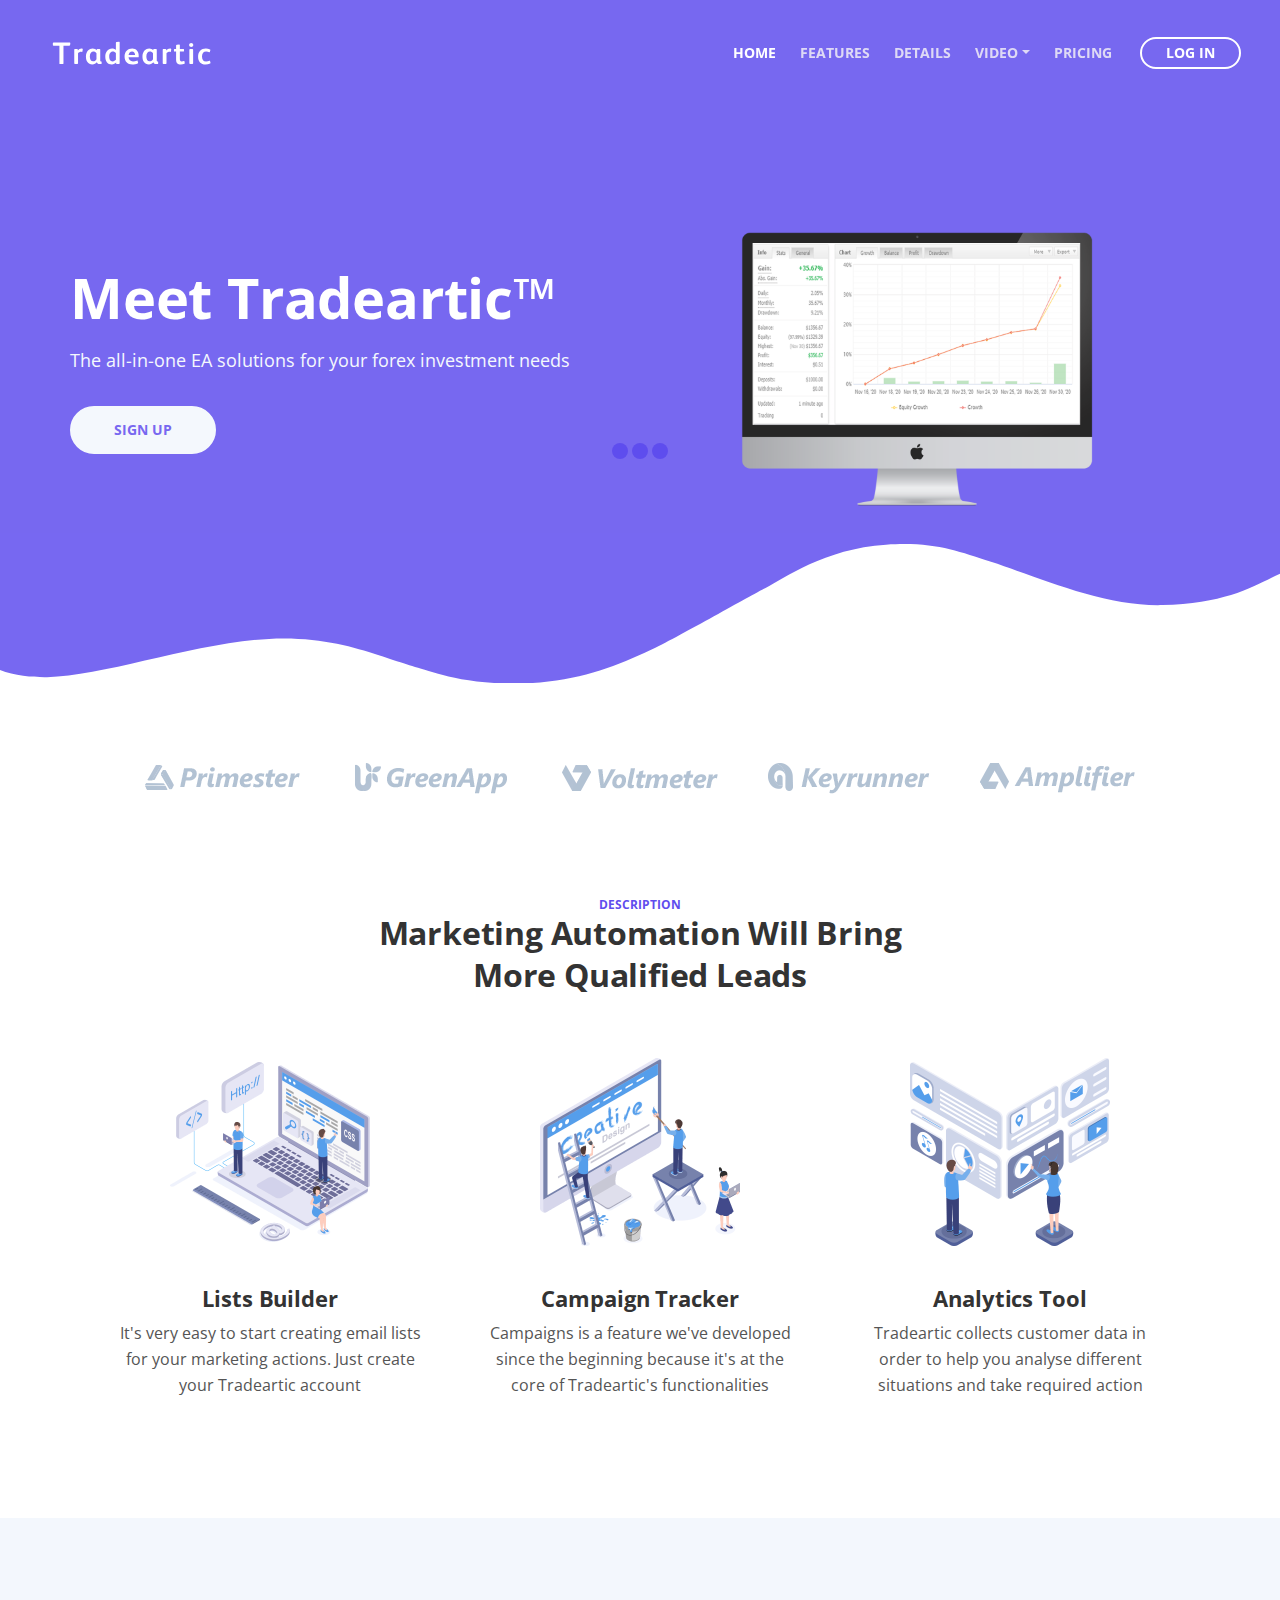
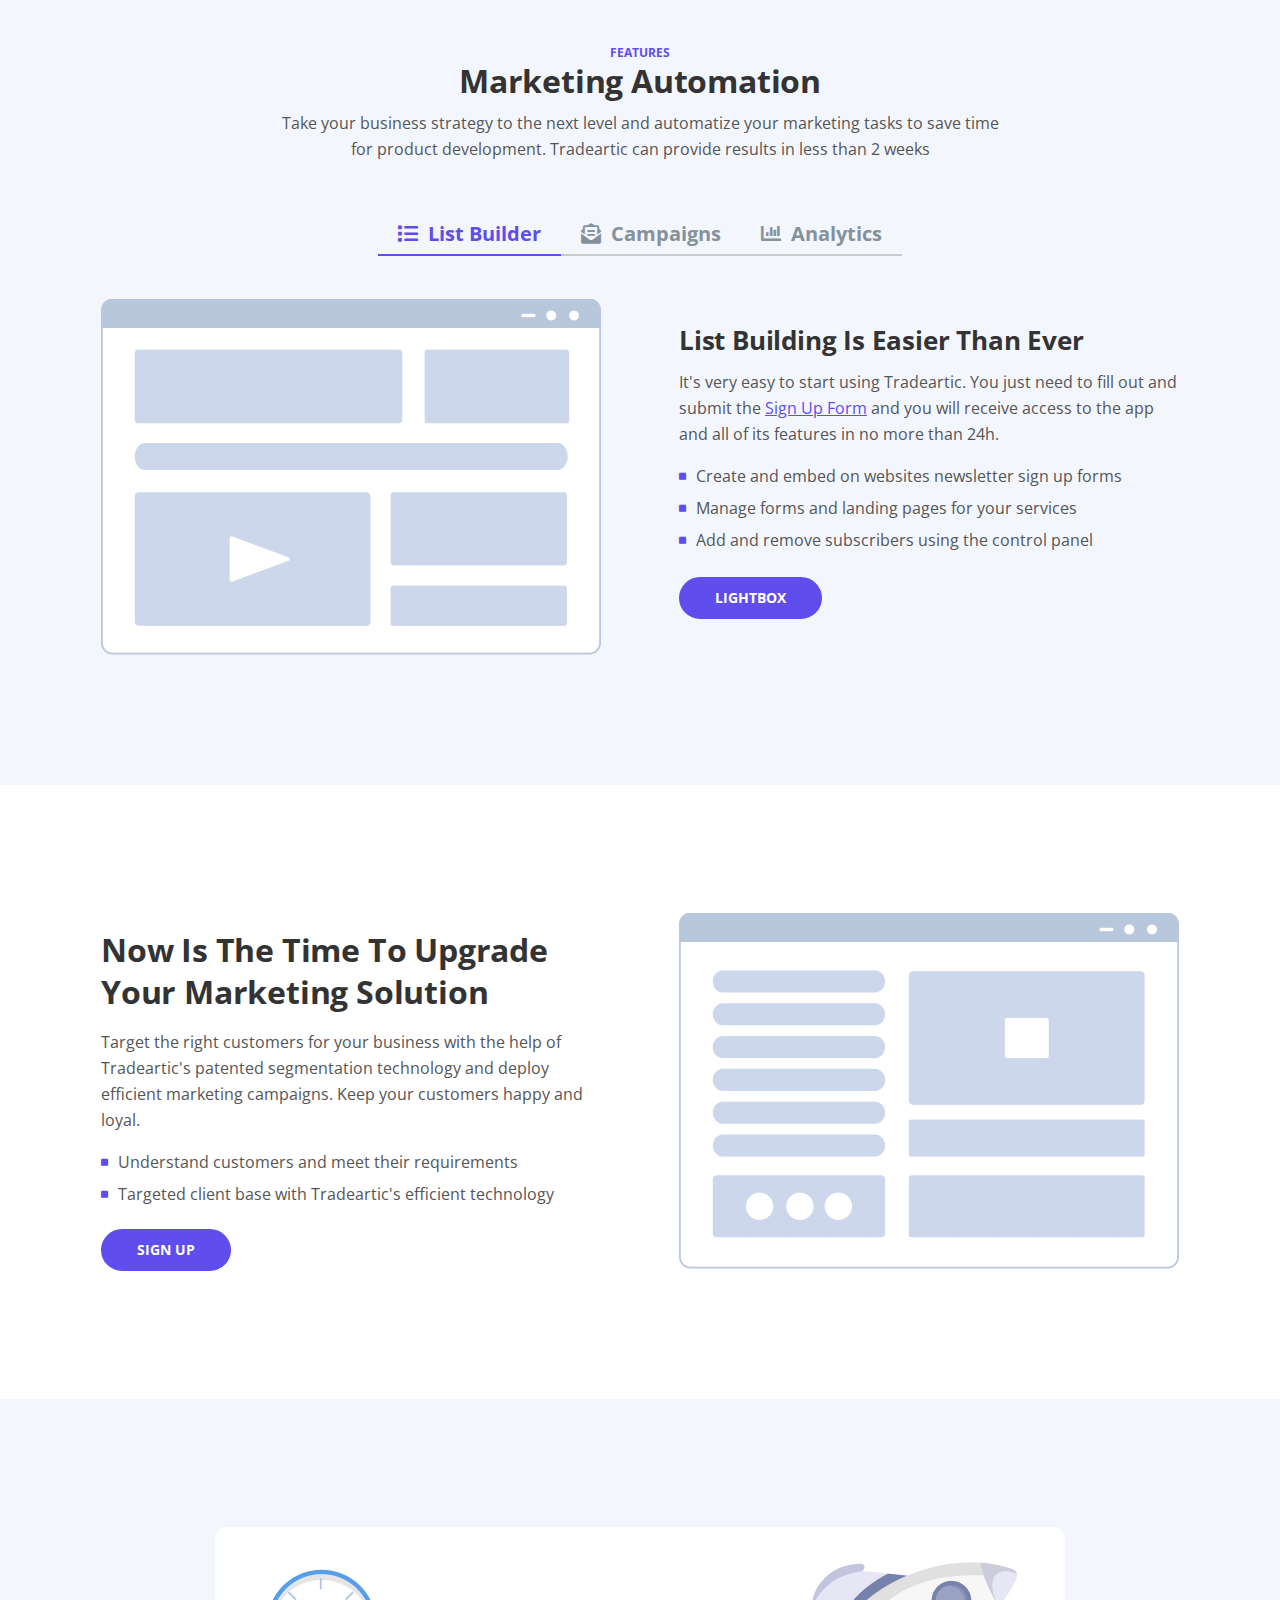
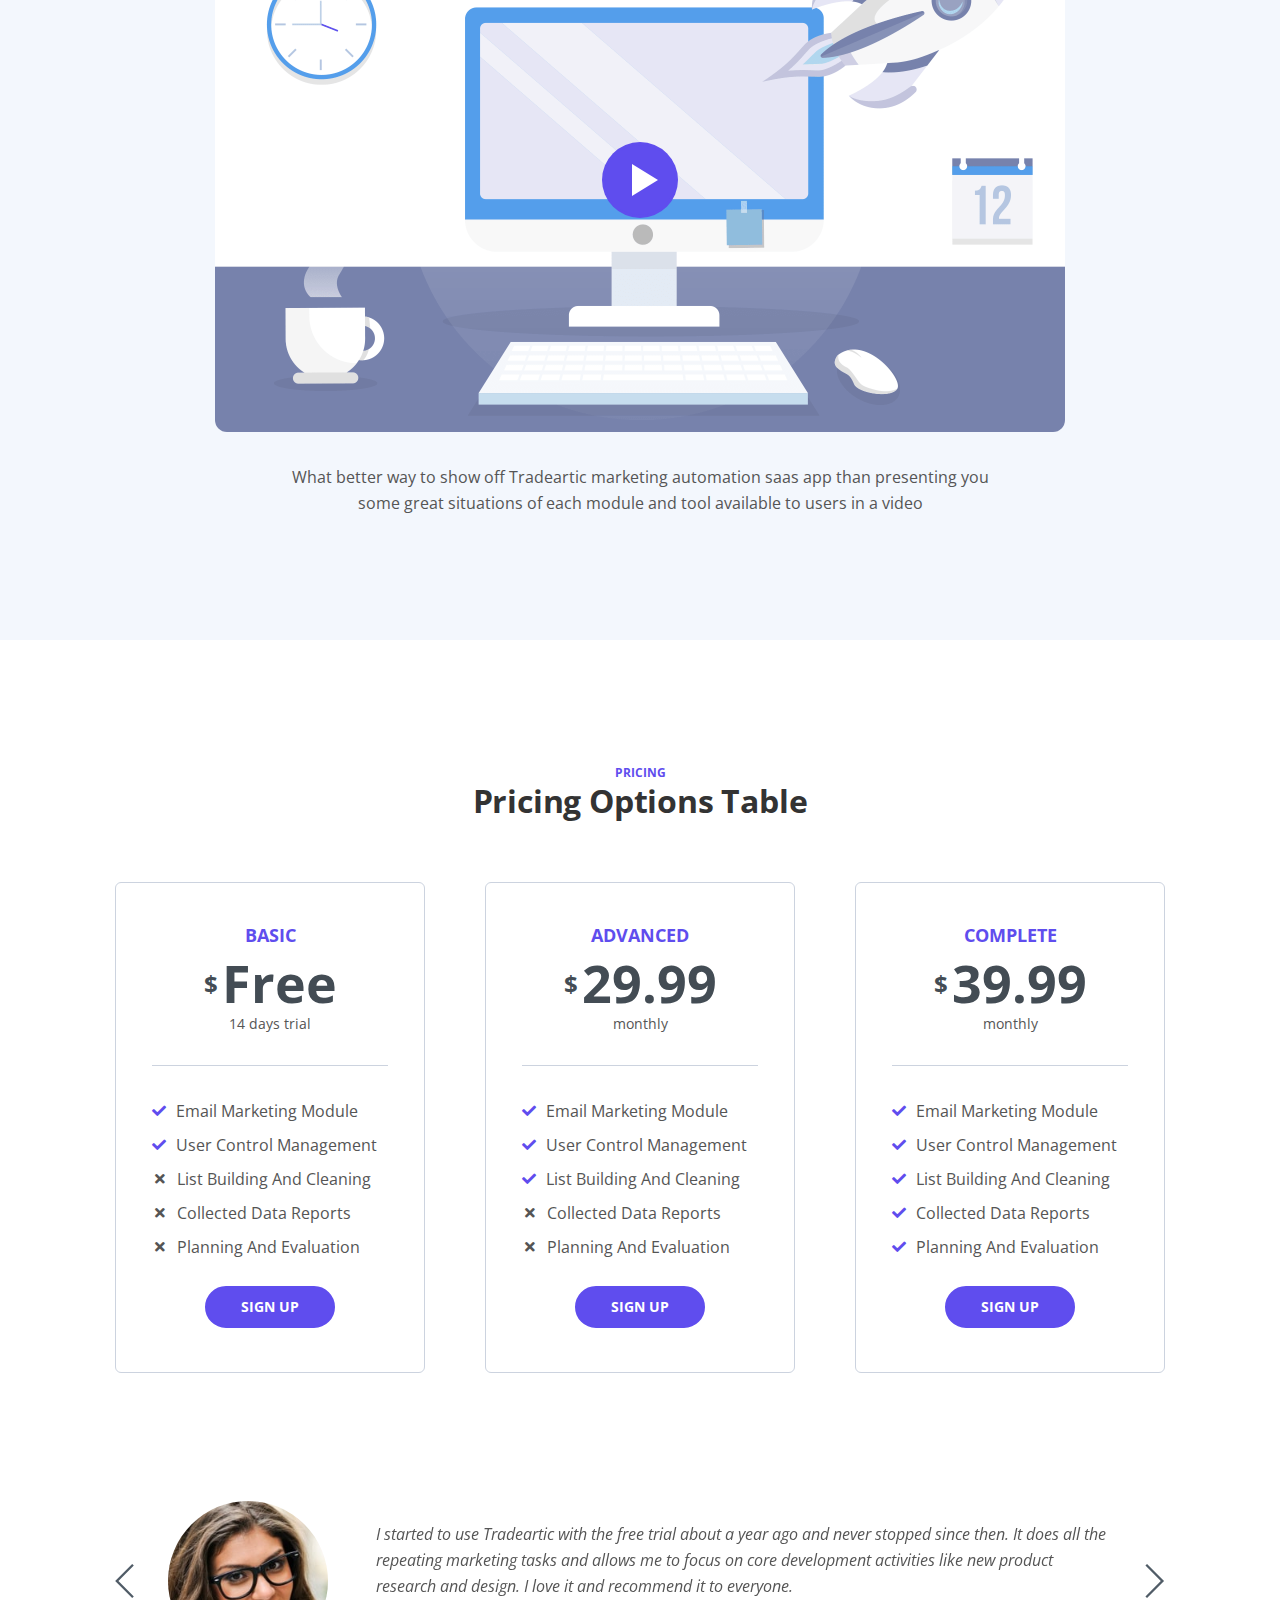
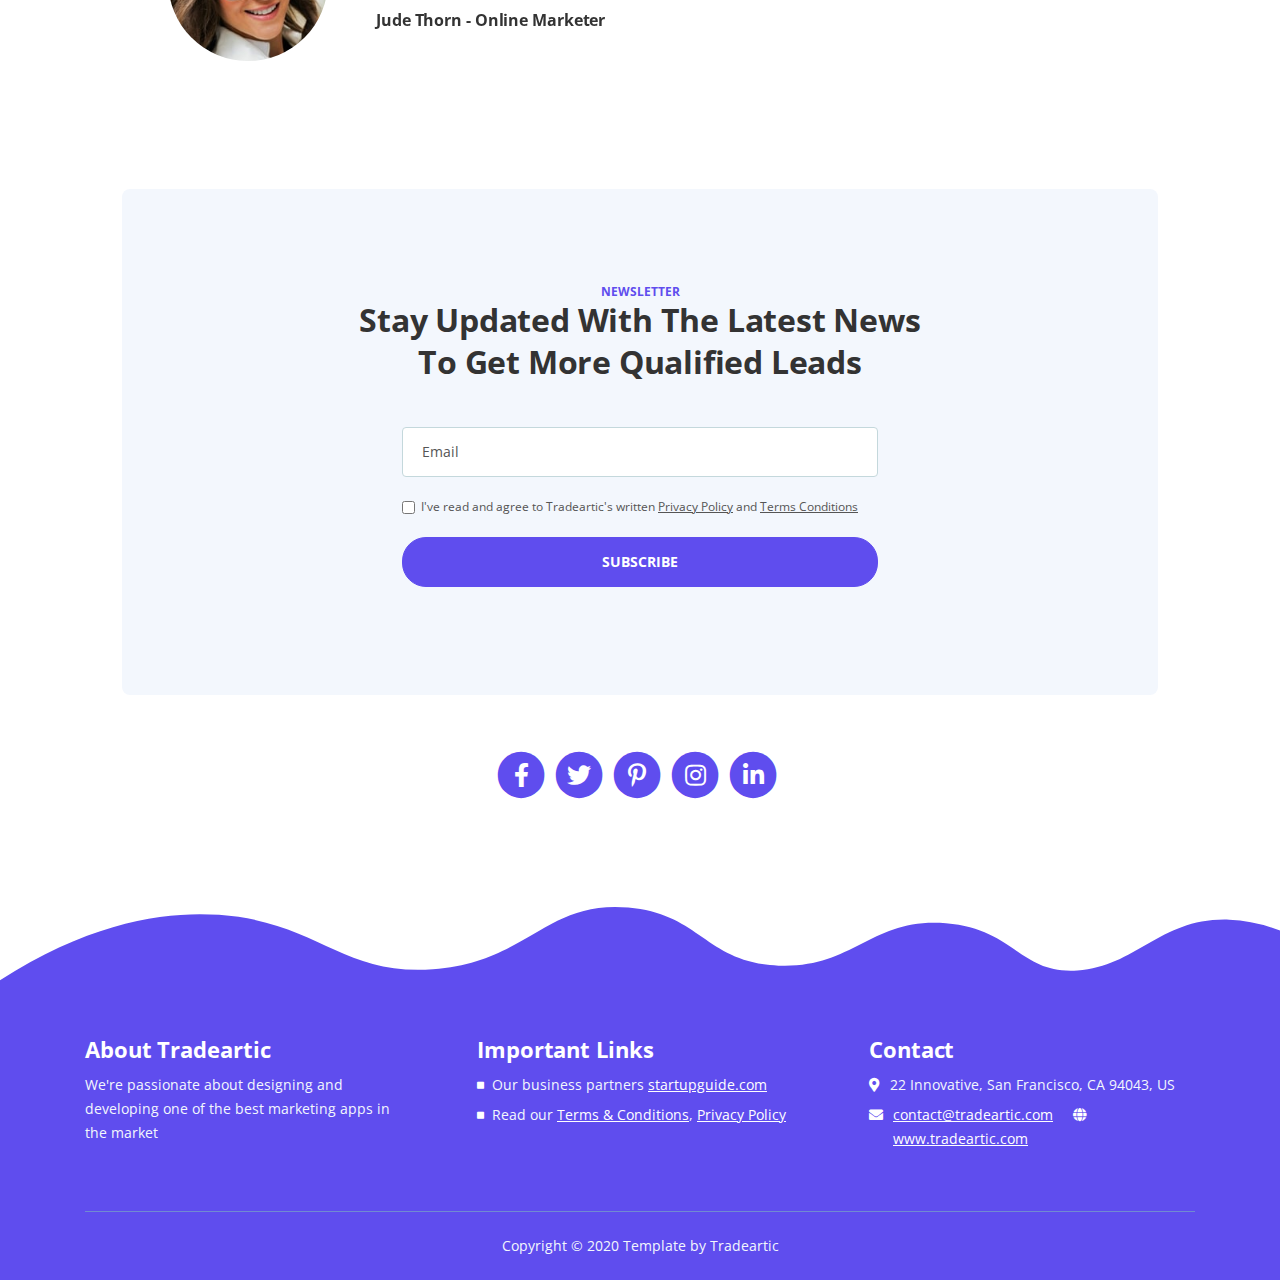
==== commit 77ee3c23: "updates" ====
--- a/index.html
+++ b/index.html
@@ -1,886 +1,1448 @@
 <!DOCTYPE html>
 <html lang="en">
-<head>
-    <meta charset="utf-8">
-    <meta name="viewport" content="width=device-width, initial-scale=1, shrink-to-fit=no">
-    
+  <head>
+    <meta charset="utf-8" />
+    <meta
+      name="viewport"
+      content="width=device-width, initial-scale=1, shrink-to-fit=no"
+    />
+
     <!-- SEO Meta Tags -->
-    <meta name="description" content="Tradeartic is a HTML landing page template built with Bootstrap to help you crate engaging presentations for SaaS apps and convert visitors into users.">
-    <meta name="author" content="Tradeartic">
+    <meta
+      name="description"
+      content="Tradeartic™ is a HTML landing page template built with Bootstrap to help you crate engaging presentations for SaaS apps and convert visitors into users."
+    />
+    <meta name="author" content="Tradeartic" />
 
     <!-- OG Meta Tags to improve the way the post looks when you share the page on LinkedIn, Facebook, Google+ -->
-	<meta property="og:site_name" content="" /> <!-- website name -->
-	<meta property="og:site" content="" /> <!-- website link -->
-	<meta property="og:title" content=""/> <!-- title shown in the actual shared post -->
-	<meta property="og:description" content="" /> <!-- description shown in the actual shared post -->
-	<meta property="og:image" content="" /> <!-- image link, make sure it's jpg -->
-	<meta property="og:url" content="" /> <!-- where do you want your post to link to -->
-	<meta property="og:type" content="article" />
+    <meta property="og:site_name" content="" />
+    <!-- website name -->
+    <meta property="og:site" content="" />
+    <!-- website link -->
+    <meta property="og:title" content="" />
+    <!-- title shown in the actual shared post -->
+    <meta property="og:description" content="" />
+    <!-- description shown in the actual shared post -->
+    <meta property="og:image" content="" />
+    <!-- image link, make sure it's jpg -->
+    <meta property="og:url" content="" />
+    <!-- where do you want your post to link to -->
+    <meta property="og:type" content="article" />
 
     <!-- Website Title -->
-    <title>Tradeartic - SaaS App HTML Landing Page Template</title>
-    
+    <title>Tradeartic™ - Martingale | Hedging | Compounding ++</title>
+
     <!-- Styles -->
-    <link href="https://fonts.googleapis.com/css?family=Open+Sans:400,400i,700&display=swap&subset=latin-ext" rel="stylesheet">
-    <link href="css/bootstrap.css" rel="stylesheet">
-    <link href="css/fontawesome-all.css" rel="stylesheet">
-    <link href="css/swiper.css" rel="stylesheet">
-	<link href="css/magnific-popup.css" rel="stylesheet">
-	<link href="css/styles.css" rel="stylesheet">
-	
-	<!-- Favicon  -->
-    <link rel="icon" href="images/favicon.png">
-</head>
-<body data-spy="scroll" data-target=".fixed-top">
-    
+    <link
+      href="https://fonts.googleapis.com/css?family=Open+Sans:400,400i,700&display=swap&subset=latin-ext"
+      rel="stylesheet"
+    />
+    <link href="css/bootstrap.css" rel="stylesheet" />
+    <link href="css/fontawesome-all.css" rel="stylesheet" />
+    <link href="css/swiper.css" rel="stylesheet" />
+    <link href="css/magnific-popup.css" rel="stylesheet" />
+    <link href="css/styles.css" rel="stylesheet" />
+
+    <!-- Favicon  -->
+    <link rel="icon" href="images/favicon.png" />
+  </head>
+  <body data-spy="scroll" data-target=".fixed-top">
     <!-- Preloader -->
-	<div class="spinner-wrapper">
-        <div class="spinner">
-            <div class="bounce1"></div>
-            <div class="bounce2"></div>
-            <div class="bounce3"></div>
-        </div>
+    <div class="spinner-wrapper">
+      <div class="spinner">
+        <div class="bounce1"></div>
+        <div class="bounce2"></div>
+        <div class="bounce3"></div>
+      </div>
     </div>
     <!-- end of preloader -->
-    
 
     <!-- Navigation -->
     <nav class="navbar navbar-expand-lg navbar-dark navbar-custom fixed-top">
-        <div class="container">
-
-            <!-- Text Logo - Use this if you don't have a graphic logo -->
-            <!-- <a class="navbar-brand logo-text page-scroll" href="index.html">Tradeartic</a> -->
-
-            <!-- Image Logo -->
-            <a class="navbar-brand logo-image" href="index.html"><img src="images/logo-2.svg" alt="alternative"></a> 
-            
-            <!-- Mobile Menu Toggle Button -->
-            <button class="navbar-toggler" type="button" data-toggle="collapse" data-target="#navbarsExampleDefault" aria-controls="navbarsExampleDefault" aria-expanded="false" aria-label="Toggle navigation">
-                <span class="navbar-toggler-awesome fas fa-bars"></span>
-                <span class="navbar-toggler-awesome fas fa-times"></span>
-            </button>
-            <!-- end of mobile menu toggle button -->
-
-            <div class="collapse navbar-collapse" id="navbarsExampleDefault">
-                <ul class="navbar-nav ml-auto">
-                    <li class="nav-item">
-                        <a class="nav-link page-scroll" href="#header">HOME <span class="sr-only">(current)</span></a>
-                    </li>
-                    <li class="nav-item">
-                        <a class="nav-link page-scroll" href="#features">FEATURES</a>
-                    </li>
-                    <li class="nav-item">
-                        <a class="nav-link page-scroll" href="#details">DETAILS</a>
-                    </li>
-
-                    <!-- Dropdown Menu -->          
-                    <li class="nav-item dropdown">
-                        <a class="nav-link dropdown-toggle page-scroll" href="#video" id="navbarDropdown" role="button" aria-haspopup="true" aria-expanded="false">VIDEO</a>
-                        <div class="dropdown-menu" aria-labelledby="navbarDropdown">
-                            <a class="dropdown-item" href="article-details.html"><span class="item-text">ARTICLE DETAILS</span></a>
-                            <div class="dropdown-items-divide-hr"></div>
-                            <a class="dropdown-item" href="terms-conditions.html"><span class="item-text">TERMS CONDITIONS</span></a>
-                            <div class="dropdown-items-divide-hr"></div>
-                            <a class="dropdown-item" href="privacy-policy.html"><span class="item-text">PRIVACY POLICY</span></a>
-                        </div>
-                    </li>
-                    <!-- end of dropdown menu -->
-
-                    <li class="nav-item">
-                        <a class="nav-link page-scroll" href="#pricing">PRICING</a>
-                    </li>
-                </ul>
-                <span class="nav-item">
-                    <a class="btn-outline-sm" href="log-in.html">LOG IN</a>
-                </span>
-            </div>
-        </div> <!-- end of container -->
-    </nav> <!-- end of navbar -->
+      <div class="container">
+        <!-- Text Logo - Use this if you don't have a graphic logo -->
+        <!-- <a class="navbar-brand logo-text page-scroll" href="index.html">Tradeartic</a> -->
+
+        <!-- Image Logo -->
+        <a class="navbar-brand logo-image" href="index.html"
+          ><img src="images/logo-2.svg" alt="alternative"
+        /></a>
+
+        <!-- Mobile Menu Toggle Button -->
+        <button
+          class="navbar-toggler"
+          type="button"
+          data-toggle="collapse"
+          data-target="#navbarsExampleDefault"
+          aria-controls="navbarsExampleDefault"
+          aria-expanded="false"
+          aria-label="Toggle navigation"
+        >
+          <span class="navbar-toggler-awesome fas fa-bars"></span>
+          <span class="navbar-toggler-awesome fas fa-times"></span>
+        </button>
+        <!-- end of mobile menu toggle button -->
+
+        <div class="collapse navbar-collapse" id="navbarsExampleDefault">
+          <ul class="navbar-nav ml-auto">
+            <li class="nav-item">
+              <a class="nav-link page-scroll" href="#header"
+                >HOME <span class="sr-only">(current)</span></a
+              >
+            </li>
+            <li class="nav-item">
+              <a class="nav-link page-scroll" href="#features">FEATURES</a>
+            </li>
+            <li class="nav-item">
+              <a class="nav-link page-scroll" href="#details">DETAILS</a>
+            </li>
+
+            <!-- Dropdown Menu -->
+            <li class="nav-item dropdown">
+              <a
+                class="nav-link dropdown-toggle page-scroll"
+                href="#video"
+                id="navbarDropdown"
+                role="button"
+                aria-haspopup="true"
+                aria-expanded="false"
+                >VIDEO</a
+              >
+              <div class="dropdown-menu" aria-labelledby="navbarDropdown">
+                <a class="dropdown-item" href="article-details.html"
+                  ><span class="item-text">ARTICLE DETAILS</span></a
+                >
+                <div class="dropdown-items-divide-hr"></div>
+                <a class="dropdown-item" href="terms-conditions.html"
+                  ><span class="item-text">TERMS CONDITIONS</span></a
+                >
+                <div class="dropdown-items-divide-hr"></div>
+                <a class="dropdown-item" href="privacy-policy.html"
+                  ><span class="item-text">PRIVACY POLICY</span></a
+                >
+              </div>
+            </li>
+            <!-- end of dropdown menu -->
+
+            <li class="nav-item">
+              <a class="nav-link page-scroll" href="#pricing">PRICING</a>
+            </li>
+          </ul>
+          <span class="nav-item">
+            <a class="btn-outline-sm" href="log-in.html">LOG IN</a>
+          </span>
+        </div>
+      </div>
+      <!-- end of container -->
+    </nav>
+    <!-- end of navbar -->
     <!-- end of navigation -->
-
 
     <!-- Header -->
     <header id="header" class="header">
-        <div class="header-content">
-            <div class="container">
-                <div class="row">
-                    <div class="col-lg-6 col-xl-5">
-                        <div class="text-container">
-                            <h1>SaaS App HTML Landing Page</h1>
-                            <p class="p-large">Use Tradeartic to automate your marketing actions in order to reach a much larger audience</p>
-                            <a class="btn-solid-lg page-scroll" href="sign-up.html">SIGN UP</a>
-                        </div> <!-- end of text-container -->
-                    </div> <!-- end of col -->
-                    <div class="col-lg-6 col-xl-7">
-                        <div class="image-container">
-                            <div class="img-wrapper">
-                                <img class="img-fluid" src="images/header-software-app.png" alt="alternative">
-                            </div> <!-- end of img-wrapper -->
-                        </div> <!-- end of image-container -->
-                    </div> <!-- end of col -->
-                </div> <!-- end of row -->
-            </div> <!-- end of container -->
-        </div> <!-- end of header-content -->
-    </header> <!-- end of header -->
-    <svg class="header-frame" data-name="Layer 1" xmlns="http://www.w3.org/2000/svg" preserveAspectRatio="none" viewBox="0 0 1920 310"><defs><style>.cls-1{fill:#5f4def;}</style></defs><title>header-frame</title><path class="cls-1" d="M0,283.054c22.75,12.98,53.1,15.2,70.635,14.808,92.115-2.077,238.3-79.9,354.895-79.938,59.97-.019,106.17,18.059,141.58,34,47.778,21.511,47.778,21.511,90,38.938,28.418,11.731,85.344,26.169,152.992,17.971,68.127-8.255,115.933-34.963,166.492-67.393,37.467-24.032,148.6-112.008,171.753-127.963,27.951-19.26,87.771-81.155,180.71-89.341,72.016-6.343,105.479,12.388,157.434,35.467,69.73,30.976,168.93,92.28,256.514,89.405,100.992-3.315,140.276-41.7,177-64.9V0.24H0V283.054Z"/></svg>
+      <div class="header-content">
+        <div class="container">
+          <div class="row">
+            <div>
+              <div class="text-container">
+                <h1>Meet Tradeartic™</h1>
+                <p class="p-large">
+                  The all-in-one EA solutions for your forex investment needs
+                </p>
+                <a class="btn-solid-lg page-scroll" href="sign-up.html"
+                  >SIGN UP</a
+                >
+              </div>
+              <!-- end of text-container -->
+            </div>
+            <!-- end of col -->
+            <div>
+              <div class="image-container">
+                <div class="img-wrapper">
+                  <img
+                    class="img-fluid"
+                    src="images/123-imac.png"
+                    alt="alternative"
+                  />
+                </div>
+                <!-- end of img-wrapper -->
+              </div>
+              <!-- end of image-container -->
+            </div>
+            <!-- end of col -->
+          </div>
+          <!-- end of row -->
+        </div>
+        <!-- end of container -->
+      </div>
+      <!-- end of header-content -->
+    </header>
     <!-- end of header -->
-
+    <svg
+      class="header-frame"
+      data-name="Layer 1"
+      xmlns="http://www.w3.org/2000/svg"
+      preserveAspectRatio="none"
+      viewBox="0 0 1920 310"
+    >
+      <defs>
+        <style>
+          .cls-1 {
+            fill: #5f4def;
+          }
+        </style>
+      </defs>
+      <title>header-frame</title>
+      <path
+        class="cls-1"
+        d="M0,283.054c22.75,12.98,53.1,15.2,70.635,14.808,92.115-2.077,238.3-79.9,354.895-79.938,59.97-.019,106.17,18.059,141.58,34,47.778,21.511,47.778,21.511,90,38.938,28.418,11.731,85.344,26.169,152.992,17.971,68.127-8.255,115.933-34.963,166.492-67.393,37.467-24.032,148.6-112.008,171.753-127.963,27.951-19.26,87.771-81.155,180.71-89.341,72.016-6.343,105.479,12.388,157.434,35.467,69.73,30.976,168.93,92.28,256.514,89.405,100.992-3.315,140.276-41.7,177-64.9V0.24H0V283.054Z"
+      />
+    </svg>
+    <!-- end of header -->
 
     <!-- Customers -->
     <div class="slider-1">
-        <div class="container">
-            <div class="row">
-                <div class="col-lg-12">
-                    
-                    <!-- Image Slider -->
-                    <div class="slider-container">
-                        <div class="swiper-container image-slider">
-                            <div class="swiper-wrapper">
-                                <div class="swiper-slide">
-                                        <img class="img-fluid" src="images/customer-logo-1.png" alt="alternative">
-                                </div>
-                                <div class="swiper-slide">
-                                        <img class="img-fluid" src="images/customer-logo-2.png" alt="alternative">
-                                </div>
-                                <div class="swiper-slide">
-                                        <img class="img-fluid" src="images/customer-logo-3.png" alt="alternative">
-                                </div>
-                                <div class="swiper-slide">
-                                        <img class="img-fluid" src="images/customer-logo-4.png" alt="alternative">
-                                </div>
-                                <div class="swiper-slide">
-                                        <img class="img-fluid" src="images/customer-logo-5.png" alt="alternative">
-                                </div>
-                                <div class="swiper-slide">
-                                        <img class="img-fluid" src="images/customer-logo-6.png" alt="alternative">
-                                </div>
-                            </div> <!-- end of swiper-wrapper -->
-                        </div> <!-- end of swiper container -->
-                    </div> <!-- end of slider-container -->
-                    <!-- end of image slider -->
-
-                </div> <!-- end of col -->
-            </div> <!-- end of row -->
-        </div> <!-- end of container -->
-    </div> <!-- end of slider-1 -->
+      <div class="container">
+        <div class="row">
+          <div class="col-lg-12">
+            <!-- Image Slider -->
+            <div class="slider-container">
+              <div class="swiper-container image-slider">
+                <div class="swiper-wrapper">
+                  <div class="swiper-slide">
+                    <img
+                      class="img-fluid"
+                      src="images/customer-logo-1.png"
+                      alt="alternative"
+                    />
+                  </div>
+                  <div class="swiper-slide">
+                    <img
+                      class="img-fluid"
+                      src="images/customer-logo-2.png"
+                      alt="alternative"
+                    />
+                  </div>
+                  <div class="swiper-slide">
+                    <img
+                      class="img-fluid"
+                      src="images/customer-logo-3.png"
+                      alt="alternative"
+                    />
+                  </div>
+                  <div class="swiper-slide">
+                    <img
+                      class="img-fluid"
+                      src="images/customer-logo-4.png"
+                      alt="alternative"
+                    />
+                  </div>
+                  <div class="swiper-slide">
+                    <img
+                      class="img-fluid"
+                      src="images/customer-logo-5.png"
+                      alt="alternative"
+                    />
+                  </div>
+                  <div class="swiper-slide">
+                    <img
+                      class="img-fluid"
+                      src="images/customer-logo-6.png"
+                      alt="alternative"
+                    />
+                  </div>
+                </div>
+                <!-- end of swiper-wrapper -->
+              </div>
+              <!-- end of swiper container -->
+            </div>
+            <!-- end of slider-container -->
+            <!-- end of image slider -->
+          </div>
+          <!-- end of col -->
+        </div>
+        <!-- end of row -->
+      </div>
+      <!-- end of container -->
+    </div>
+    <!-- end of slider-1 -->
     <!-- end of customers -->
-
 
     <!-- Description -->
     <div class="cards-1">
-        <div class="container">
-            <div class="row">
-                <div class="col-lg-12">
-                    <div class="above-heading">DESCRIPTION</div>
-                    <h2 class="h2-heading">Marketing Automation Will Bring More Qualified Leads</h2>
-                </div> <!-- end of col -->
-            </div> <!-- end of row -->
-            <div class="row">
-                <div class="col-lg-12">
-
-                    <!-- Card -->
-                    <div class="card">
-                        <div class="card-image">
-                            <img class="img-fluid" src="images/description-1.png" alt="alternative">
-                        </div>
-                        <div class="card-body">
-                            <h4 class="card-title">Lists Builder</h4>
-                            <p>It's very easy to start creating email lists for your marketing actions. Just create your Tradeartic account</p>
-                        </div>
-                    </div>
-                    <!-- end of card -->
-
-                    <!-- Card -->
-                    <div class="card">
-                        <div class="card-image">
-                            <img class="img-fluid" src="images/description-2.png" alt="alternative">
-                        </div>
-                        <div class="card-body">
-                            <h4 class="card-title">Campaign Tracker</h4>
-                            <p>Campaigns is a feature we've developed since the beginning because it's at the core of Tradeartic's functionalities</p>
-                        </div>
-                    </div>
-                    <!-- end of card -->
-
-                    <!-- Card -->
-                    <div class="card">
-                        <div class="card-image">
-                            <img class="img-fluid" src="images/description-3.png" alt="alternative">
-                        </div>
-                        <div class="card-body">
-                            <h4 class="card-title">Analytics Tool</h4>
-                            <p>Tradeartic collects customer data in order to help you analyse different situations and take required action</p>
-                        </div>
-                    </div>
-                    <!-- end of card -->
-
-                </div> <!-- end of col -->
-            </div> <!-- end of row -->
-        </div> <!-- end of container -->
-    </div> <!-- end of cards-1 -->
+      <div class="container">
+        <div class="row">
+          <div class="col-lg-12">
+            <div class="above-heading">DESCRIPTION</div>
+            <h2 class="h2-heading">
+              Marketing Automation Will Bring More Qualified Leads
+            </h2>
+          </div>
+          <!-- end of col -->
+        </div>
+        <!-- end of row -->
+        <div class="row">
+          <div class="col-lg-12">
+            <!-- Card -->
+            <div class="card">
+              <div class="card-image">
+                <img
+                  class="img-fluid"
+                  src="images/description-1.png"
+                  alt="alternative"
+                />
+              </div>
+              <div class="card-body">
+                <h4 class="card-title">Lists Builder</h4>
+                <p>
+                  It's very easy to start creating email lists for your
+                  marketing actions. Just create your Tradeartic account
+                </p>
+              </div>
+            </div>
+            <!-- end of card -->
+
+            <!-- Card -->
+            <div class="card">
+              <div class="card-image">
+                <img
+                  class="img-fluid"
+                  src="images/description-2.png"
+                  alt="alternative"
+                />
+              </div>
+              <div class="card-body">
+                <h4 class="card-title">Campaign Tracker</h4>
+                <p>
+                  Campaigns is a feature we've developed since the beginning
+                  because it's at the core of Tradeartic's functionalities
+                </p>
+              </div>
+            </div>
+            <!-- end of card -->
+
+            <!-- Card -->
+            <div class="card">
+              <div class="card-image">
+                <img
+                  class="img-fluid"
+                  src="images/description-3.png"
+                  alt="alternative"
+                />
+              </div>
+              <div class="card-body">
+                <h4 class="card-title">Analytics Tool</h4>
+                <p>
+                  Tradeartic collects customer data in order to help you analyse
+                  different situations and take required action
+                </p>
+              </div>
+            </div>
+            <!-- end of card -->
+          </div>
+          <!-- end of col -->
+        </div>
+        <!-- end of row -->
+      </div>
+      <!-- end of container -->
+    </div>
+    <!-- end of cards-1 -->
     <!-- end of description -->
-
 
     <!-- Features -->
     <div id="features" class="tabs">
-        <div class="container">
-            <div class="row">
-                <div class="col-lg-12">
-                    <div class="above-heading">FEATURES</div>
-                    <h2 class="h2-heading">Marketing Automation</h2>
-                    <p class="p-heading">Take your business strategy to the next level and automatize your marketing tasks to save time for product development. Tradeartic can provide results in less than 2 weeks</p>
-                </div> <!-- end of col -->
-            </div> <!-- end of row -->
-            <div class="row">
-                <div class="col-lg-12">
-
-                    <!-- Tabs Links -->
-                    <ul class="nav nav-tabs" id="argoTabs" role="tablist">
-                        <li class="nav-item">
-                            <a class="nav-link active" id="nav-tab-1" data-toggle="tab" href="#tab-1" role="tab" aria-controls="tab-1" aria-selected="true"><i class="fas fa-list"></i>List Builder</a>
+      <div class="container">
+        <div class="row">
+          <div class="col-lg-12">
+            <div class="above-heading">FEATURES</div>
+            <h2 class="h2-heading">Marketing Automation</h2>
+            <p class="p-heading">
+              Take your business strategy to the next level and automatize your
+              marketing tasks to save time for product development. Tradeartic
+              can provide results in less than 2 weeks
+            </p>
+          </div>
+          <!-- end of col -->
+        </div>
+        <!-- end of row -->
+        <div class="row">
+          <div class="col-lg-12">
+            <!-- Tabs Links -->
+            <ul class="nav nav-tabs" id="argoTabs" role="tablist">
+              <li class="nav-item">
+                <a
+                  class="nav-link active"
+                  id="nav-tab-1"
+                  data-toggle="tab"
+                  href="#tab-1"
+                  role="tab"
+                  aria-controls="tab-1"
+                  aria-selected="true"
+                  ><i class="fas fa-list"></i>List Builder</a
+                >
+              </li>
+              <li class="nav-item">
+                <a
+                  class="nav-link"
+                  id="nav-tab-2"
+                  data-toggle="tab"
+                  href="#tab-2"
+                  role="tab"
+                  aria-controls="tab-2"
+                  aria-selected="false"
+                  ><i class="fas fa-envelope-open-text"></i>Campaigns</a
+                >
+              </li>
+              <li class="nav-item">
+                <a
+                  class="nav-link"
+                  id="nav-tab-3"
+                  data-toggle="tab"
+                  href="#tab-3"
+                  role="tab"
+                  aria-controls="tab-3"
+                  aria-selected="false"
+                  ><i class="fas fa-chart-bar"></i>Analytics</a
+                >
+              </li>
+            </ul>
+            <!-- end of tabs links -->
+
+            <!-- Tabs Content -->
+            <div class="tab-content" id="argoTabsContent">
+              <!-- Tab -->
+              <div
+                class="tab-pane fade show active"
+                id="tab-1"
+                role="tabpanel"
+                aria-labelledby="tab-1"
+              >
+                <div class="row">
+                  <div class="col-lg-6">
+                    <div class="image-container">
+                      <img
+                        class="img-fluid"
+                        src="images/features-1.png"
+                        alt="alternative"
+                      />
+                    </div>
+                    <!-- end of image-container -->
+                  </div>
+                  <!-- end of col -->
+                  <div class="col-lg-6">
+                    <div class="text-container">
+                      <h3>List Building Is Easier Than Ever</h3>
+                      <p>
+                        It's very easy to start using Tradeartic. You just need
+                        to fill out and submit the
+                        <a class="blue page-scroll" href="sign-up.html"
+                          >Sign Up Form</a
+                        >
+                        and you will receive access to the app and all of its
+                        features in no more than 24h.
+                      </p>
+                      <ul class="list-unstyled li-space-lg">
+                        <li class="media">
+                          <i class="fas fa-square"></i>
+                          <div class="media-body">
+                            Create and embed on websites newsletter sign up
+                            forms
+                          </div>
                         </li>
-                        <li class="nav-item">
-                            <a class="nav-link" id="nav-tab-2" data-toggle="tab" href="#tab-2" role="tab" aria-controls="tab-2" aria-selected="false"><i class="fas fa-envelope-open-text"></i>Campaigns</a>
+                        <li class="media">
+                          <i class="fas fa-square"></i>
+                          <div class="media-body">
+                            Manage forms and landing pages for your services
+                          </div>
                         </li>
-                        <li class="nav-item">
-                            <a class="nav-link" id="nav-tab-3" data-toggle="tab" href="#tab-3" role="tab" aria-controls="tab-3" aria-selected="false"><i class="fas fa-chart-bar"></i>Analytics</a>
+                        <li class="media">
+                          <i class="fas fa-square"></i>
+                          <div class="media-body">
+                            Add and remove subscribers using the control panel
+                          </div>
                         </li>
-                    </ul>
-                    <!-- end of tabs links -->
-
-                    <!-- Tabs Content -->
-                    <div class="tab-content" id="argoTabsContent">
-
-                        <!-- Tab -->
-                        <div class="tab-pane fade show active" id="tab-1" role="tabpanel" aria-labelledby="tab-1">
-                            <div class="row">
-                                <div class="col-lg-6">
-                                    <div class="image-container">
-                                        <img class="img-fluid" src="images/features-1.png" alt="alternative">
-                                    </div> <!-- end of image-container -->
-                                </div> <!-- end of col -->
-                                <div class="col-lg-6">
-                                    <div class="text-container">
-                                        <h3>List Building Is Easier Than Ever</h3>
-                                        <p>It's very easy to start using Tradeartic. You just need to fill out and submit the <a class="blue page-scroll" href="sign-up.html">Sign Up Form</a> and you will receive access to the app and all of its features in no more than 24h.</p>
-                                        <ul class="list-unstyled li-space-lg">
-                                            <li class="media">
-                                                <i class="fas fa-square"></i>
-                                                <div class="media-body">Create and embed on websites newsletter sign up forms</div>
-                                            </li>
-                                            <li class="media">
-                                                <i class="fas fa-square"></i>
-                                                <div class="media-body">Manage forms and landing pages for your services</div>
-                                            </li>
-                                            <li class="media">
-                                                <i class="fas fa-square"></i>
-                                                <div class="media-body">Add and remove subscribers using the control panel</div>
-                                            </li>
-                                        </ul>
-                                        <a class="btn-solid-reg popup-with-move-anim" href="#details-lightbox-1">LIGHTBOX</a>
-                                    </div> <!-- end of text-container -->
-                                </div> <!-- end of col -->
-                            </div> <!-- end of row -->
-                        </div> <!-- end of tab-pane -->
-                        <!-- end of tab -->
-
-                        <!-- Tab -->
-                        <div class="tab-pane fade" id="tab-2" role="tabpanel" aria-labelledby="tab-2">
-                            <div class="row">
-                                <div class="col-lg-6">
-                                    <div class="image-container">
-                                        <img class="img-fluid" src="images/features-2.png" alt="alternative">
-                                    </div> <!-- end of image-container -->
-                                </div> <!-- end of col -->
-                                <div class="col-lg-6">
-                                    <div class="text-container">
-                                        <h3>Campaigns Monitoring Tools</h3>
-                                        <p>Campaigns monitoring is a feature we've developed since the beginning because it's at the core of Tradeartic and basically to any marketing activity focused on results.</p>
-                                        <ul class="list-unstyled li-space-lg">
-                                            <li class="media">
-                                                <i class="fas fa-square"></i>
-                                                <div class="media-body">Easily plan campaigns and schedule their starting date</div>
-                                            </li>
-                                            <li class="media">
-                                                <i class="fas fa-square"></i>
-                                                <div class="media-body">Start campaigns and follow their evolution closely</div>
-                                            </li>
-                                            <li class="media">
-                                                <i class="fas fa-square"></i>
-                                                <div class="media-body">Evaluate campaign results and optimize future actions</div>
-                                            </li>
-                                        </ul>
-                                        <a class="btn-solid-reg popup-with-move-anim" href="#details-lightbox-2">LIGHTBOX</a>
-                                    </div> <!-- end of text-container -->
-                                </div> <!-- end of col -->
-                            </div> <!-- end of row -->
-                        </div> <!-- end of tab-pane -->
-                        <!-- end of tab -->
-
-                        <!-- Tab -->
-                        <div class="tab-pane fade" id="tab-3" role="tabpanel" aria-labelledby="tab-3">
-                            <div class="row">
-                                <div class="col-lg-6">
-                                    <div class="image-container">
-                                        <img class="img-fluid" src="images/features-3.png" alt="alternative">
-                                    </div> <!-- end of image-container -->
-                                </div> <!-- end of col -->
-                                <div class="col-lg-6">
-                                    <div class="text-container">
-                                        <h3>Analytics Control Panel</h3>
-                                        <p>Analytics control  panel is important for every marketing team so it's beed implemented from the begging and designed to produce reports based on very little input information.</p>
-                                        <ul class="list-unstyled li-space-lg">
-                                            <li class="media">
-                                                <i class="fas fa-square"></i>
-                                                <div class="media-body">If you set it up correctly you will get acces to great intel</div>
-                                            </li>
-                                            <li class="media">
-                                                <i class="fas fa-square"></i>
-                                                <div class="media-body">Easy to integrate in your websites and landing pages</div>
-                                            </li>
-                                            <li class="media">
-                                                <i class="fas fa-square"></i>
-                                                <div class="media-body">The generated reports are important for your strategy</div>
-                                            </li>
-                                        </ul>
-                                        <a class="btn-solid-reg popup-with-move-anim" href="#details-lightbox-3">LIGHTBOX</a>
-                                    </div> <!-- end of text-container -->
-                                </div> <!-- end of col -->
-                            </div> <!-- end of row -->
-                        </div> <!-- end of tab-pane -->
-                        <!-- end of tab -->
-                        
-                    </div> <!-- end of tab content -->
-                    <!-- end of tabs content -->
-
-                </div> <!-- end of col -->
-            </div> <!-- end of row -->
-        </div> <!-- end of container -->
-    </div> <!-- end of tabs -->
+                      </ul>
+                      <a
+                        class="btn-solid-reg popup-with-move-anim"
+                        href="#details-lightbox-1"
+                        >LIGHTBOX</a
+                      >
+                    </div>
+                    <!-- end of text-container -->
+                  </div>
+                  <!-- end of col -->
+                </div>
+                <!-- end of row -->
+              </div>
+              <!-- end of tab-pane -->
+              <!-- end of tab -->
+
+              <!-- Tab -->
+              <div
+                class="tab-pane fade"
+                id="tab-2"
+                role="tabpanel"
+                aria-labelledby="tab-2"
+              >
+                <div class="row">
+                  <div class="col-lg-6">
+                    <div class="image-container">
+                      <img
+                        class="img-fluid"
+                        src="images/features-2.png"
+                        alt="alternative"
+                      />
+                    </div>
+                    <!-- end of image-container -->
+                  </div>
+                  <!-- end of col -->
+                  <div class="col-lg-6">
+                    <div class="text-container">
+                      <h3>Campaigns Monitoring Tools</h3>
+                      <p>
+                        Campaigns monitoring is a feature we've developed since
+                        the beginning because it's at the core of Tradeartic and
+                        basically to any marketing activity focused on results.
+                      </p>
+                      <ul class="list-unstyled li-space-lg">
+                        <li class="media">
+                          <i class="fas fa-square"></i>
+                          <div class="media-body">
+                            Easily plan campaigns and schedule their starting
+                            date
+                          </div>
+                        </li>
+                        <li class="media">
+                          <i class="fas fa-square"></i>
+                          <div class="media-body">
+                            Start campaigns and follow their evolution closely
+                          </div>
+                        </li>
+                        <li class="media">
+                          <i class="fas fa-square"></i>
+                          <div class="media-body">
+                            Evaluate campaign results and optimize future
+                            actions
+                          </div>
+                        </li>
+                      </ul>
+                      <a
+                        class="btn-solid-reg popup-with-move-anim"
+                        href="#details-lightbox-2"
+                        >LIGHTBOX</a
+                      >
+                    </div>
+                    <!-- end of text-container -->
+                  </div>
+                  <!-- end of col -->
+                </div>
+                <!-- end of row -->
+              </div>
+              <!-- end of tab-pane -->
+              <!-- end of tab -->
+
+              <!-- Tab -->
+              <div
+                class="tab-pane fade"
+                id="tab-3"
+                role="tabpanel"
+                aria-labelledby="tab-3"
+              >
+                <div class="row">
+                  <div class="col-lg-6">
+                    <div class="image-container">
+                      <img
+                        class="img-fluid"
+                        src="images/features-3.png"
+                        alt="alternative"
+                      />
+                    </div>
+                    <!-- end of image-container -->
+                  </div>
+                  <!-- end of col -->
+                  <div class="col-lg-6">
+                    <div class="text-container">
+                      <h3>Analytics Control Panel</h3>
+                      <p>
+                        Analytics control panel is important for every marketing
+                        team so it's beed implemented from the begging and
+                        designed to produce reports based on very little input
+                        information.
+                      </p>
+                      <ul class="list-unstyled li-space-lg">
+                        <li class="media">
+                          <i class="fas fa-square"></i>
+                          <div class="media-body">
+                            If you set it up correctly you will get acces to
+                            great intel
+                          </div>
+                        </li>
+                        <li class="media">
+                          <i class="fas fa-square"></i>
+                          <div class="media-body">
+                            Easy to integrate in your websites and landing pages
+                          </div>
+                        </li>
+                        <li class="media">
+                          <i class="fas fa-square"></i>
+                          <div class="media-body">
+                            The generated reports are important for your
+                            strategy
+                          </div>
+                        </li>
+                      </ul>
+                      <a
+                        class="btn-solid-reg popup-with-move-anim"
+                        href="#details-lightbox-3"
+                        >LIGHTBOX</a
+                      >
+                    </div>
+                    <!-- end of text-container -->
+                  </div>
+                  <!-- end of col -->
+                </div>
+                <!-- end of row -->
+              </div>
+              <!-- end of tab-pane -->
+              <!-- end of tab -->
+            </div>
+            <!-- end of tab content -->
+            <!-- end of tabs content -->
+          </div>
+          <!-- end of col -->
+        </div>
+        <!-- end of row -->
+      </div>
+      <!-- end of container -->
+    </div>
+    <!-- end of tabs -->
     <!-- end of features -->
-
 
     <!-- Details Lightboxes -->
     <!-- Details Lightbox 1 -->
-	<div id="details-lightbox-1" class="lightbox-basic zoom-anim-dialog mfp-hide">
-        <div class="container">
-            <div class="row">
-                <button title="Close (Esc)" type="button" class="mfp-close x-button">×</button>
-                <div class="col-lg-8">
-                    <div class="image-container">
-                        <img class="img-fluid" src="images/details-lightbox.png" alt="alternative">
-                    </div> <!-- end of image-container -->
-                </div> <!-- end of col -->
-                <div class="col-lg-4">
-                    <h3>List Building</h3>
-                    <hr>
-                    <h5>Core service</h5>
-                    <p>It's very easy to start using Tradeartic. You just need to fill out and submit the Sign Up Form and you will receive access to the app.</p>
-                    <ul class="list-unstyled li-space-lg">
-                        <li class="media">
-                            <i class="fas fa-square"></i><div class="media-body">List building framework</div>
-                        </li>
-                        <li class="media">
-                            <i class="fas fa-square"></i><div class="media-body">Easy database browsing</div>
-                        </li>
-                        <li class="media">
-                            <i class="fas fa-square"></i><div class="media-body">User administration</div>
-                        </li>
-                        <li class="media">
-                            <i class="fas fa-square"></i><div class="media-body">Automate user signup</div>
-                        </li>
-                        <li class="media">
-                            <i class="fas fa-square"></i><div class="media-body">Quick formatting tools</div>
-                        </li>
-                        <li class="media">
-                            <i class="fas fa-square"></i><div class="media-body">Fast email checking</div>
-                        </li>
-                    </ul>
-                    <a class="btn-solid-reg mfp-close" href="sign-up.html">SIGN UP</a> <a class="btn-outline-reg mfp-close as-button" href="#screenshots">BACK</a>
-                </div> <!-- end of col -->
-            </div> <!-- end of row -->
-        </div> <!-- end of container -->
-    </div> <!-- end of lightbox-basic -->
+    <div
+      id="details-lightbox-1"
+      class="lightbox-basic zoom-anim-dialog mfp-hide"
+    >
+      <div class="container">
+        <div class="row">
+          <button title="Close (Esc)" type="button" class="mfp-close x-button">
+            ×
+          </button>
+          <div class="col-lg-8">
+            <div class="image-container">
+              <img
+                class="img-fluid"
+                src="images/details-lightbox.png"
+                alt="alternative"
+              />
+            </div>
+            <!-- end of image-container -->
+          </div>
+          <!-- end of col -->
+          <div class="col-lg-4">
+            <h3>List Building</h3>
+            <hr />
+            <h5>Core service</h5>
+            <p>
+              It's very easy to start using Tradeartic. You just need to fill
+              out and submit the Sign Up Form and you will receive access to the
+              app.
+            </p>
+            <ul class="list-unstyled li-space-lg">
+              <li class="media">
+                <i class="fas fa-square"></i>
+                <div class="media-body">List building framework</div>
+              </li>
+              <li class="media">
+                <i class="fas fa-square"></i>
+                <div class="media-body">Easy database browsing</div>
+              </li>
+              <li class="media">
+                <i class="fas fa-square"></i>
+                <div class="media-body">User administration</div>
+              </li>
+              <li class="media">
+                <i class="fas fa-square"></i>
+                <div class="media-body">Automate user signup</div>
+              </li>
+              <li class="media">
+                <i class="fas fa-square"></i>
+                <div class="media-body">Quick formatting tools</div>
+              </li>
+              <li class="media">
+                <i class="fas fa-square"></i>
+                <div class="media-body">Fast email checking</div>
+              </li>
+            </ul>
+            <a class="btn-solid-reg mfp-close" href="sign-up.html">SIGN UP</a>
+            <a class="btn-outline-reg mfp-close as-button" href="#screenshots"
+              >BACK</a
+            >
+          </div>
+          <!-- end of col -->
+        </div>
+        <!-- end of row -->
+      </div>
+      <!-- end of container -->
+    </div>
+    <!-- end of lightbox-basic -->
     <!-- end of details lightbox 1 -->
 
     <!-- Details Lightbox 2 -->
-	<div id="details-lightbox-2" class="lightbox-basic zoom-anim-dialog mfp-hide">
-        <div class="container">
-            <div class="row">
-                <button title="Close (Esc)" type="button" class="mfp-close x-button">×</button>
-                <div class="col-lg-8">
-                    <div class="image-container">
-                        <img class="img-fluid" src="images/details-lightbox.png" alt="alternative">
-                    </div> <!-- end of image-container -->
-                </div> <!-- end of col -->
-                <div class="col-lg-4">
-                    <h3>Campaign Monitoring</h3>
-                    <hr>
-                    <h5>Core service</h5>
-                    <p>It's very easy to start using Tradeartic. You just need to fill out and submit the Sign Up Form and you will receive access to the app.</p>
-                    <ul class="list-unstyled li-space-lg">
-                        <li class="media">
-                            <i class="fas fa-square"></i><div class="media-body">List building framework</div>
-                        </li>
-                        <li class="media">
-                            <i class="fas fa-square"></i><div class="media-body">Easy database browsing</div>
-                        </li>
-                        <li class="media">
-                            <i class="fas fa-square"></i><div class="media-body">User administration</div>
-                        </li>
-                        <li class="media">
-                            <i class="fas fa-square"></i><div class="media-body">Automate user signup</div>
-                        </li>
-                        <li class="media">
-                            <i class="fas fa-square"></i><div class="media-body">Quick formatting tools</div>
-                        </li>
-                        <li class="media">
-                            <i class="fas fa-square"></i><div class="media-body">Fast email checking</div>
-                        </li>
-                    </ul>
-                    <a class="btn-solid-reg mfp-close" href="sign-up.html">SIGN UP</a> <a class="btn-outline-reg mfp-close as-button" href="#screenshots">BACK</a>
-                </div> <!-- end of col -->
-            </div> <!-- end of row -->
-        </div> <!-- end of container -->
-    </div> <!-- end of lightbox-basic -->
+    <div
+      id="details-lightbox-2"
+      class="lightbox-basic zoom-anim-dialog mfp-hide"
+    >
+      <div class="container">
+        <div class="row">
+          <button title="Close (Esc)" type="button" class="mfp-close x-button">
+            ×
+          </button>
+          <div class="col-lg-8">
+            <div class="image-container">
+              <img
+                class="img-fluid"
+                src="images/details-lightbox.png"
+                alt="alternative"
+              />
+            </div>
+            <!-- end of image-container -->
+          </div>
+          <!-- end of col -->
+          <div class="col-lg-4">
+            <h3>Campaign Monitoring</h3>
+            <hr />
+            <h5>Core service</h5>
+            <p>
+              It's very easy to start using Tradeartic. You just need to fill
+              out and submit the Sign Up Form and you will receive access to the
+              app.
+            </p>
+            <ul class="list-unstyled li-space-lg">
+              <li class="media">
+                <i class="fas fa-square"></i>
+                <div class="media-body">List building framework</div>
+              </li>
+              <li class="media">
+                <i class="fas fa-square"></i>
+                <div class="media-body">Easy database browsing</div>
+              </li>
+              <li class="media">
+                <i class="fas fa-square"></i>
+                <div class="media-body">User administration</div>
+              </li>
+              <li class="media">
+                <i class="fas fa-square"></i>
+                <div class="media-body">Automate user signup</div>
+              </li>
+              <li class="media">
+                <i class="fas fa-square"></i>
+                <div class="media-body">Quick formatting tools</div>
+              </li>
+              <li class="media">
+                <i class="fas fa-square"></i>
+                <div class="media-body">Fast email checking</div>
+              </li>
+            </ul>
+            <a class="btn-solid-reg mfp-close" href="sign-up.html">SIGN UP</a>
+            <a class="btn-outline-reg mfp-close as-button" href="#screenshots"
+              >BACK</a
+            >
+          </div>
+          <!-- end of col -->
+        </div>
+        <!-- end of row -->
+      </div>
+      <!-- end of container -->
+    </div>
+    <!-- end of lightbox-basic -->
     <!-- end of details lightbox 2 -->
 
     <!-- Details Lightbox 3 -->
-	<div id="details-lightbox-3" class="lightbox-basic zoom-anim-dialog mfp-hide">
-        <div class="container">
-            <div class="row">
-                <button title="Close (Esc)" type="button" class="mfp-close x-button">×</button>
-                <div class="col-lg-8">
-                    <div class="image-container">
-                        <img class="img-fluid" src="images/details-lightbox.png" alt="alternative">
-                    </div> <!-- end of image-container -->
-                </div> <!-- end of col -->
-                <div class="col-lg-4">
-                    <h3>Analytics Tools</h3>
-                    <hr>
-                    <h5>Core service</h5>
-                    <p>It's very easy to start using Tradeartic. You just need to fill out and submit the Sign Up Form and you will receive access to the app.</p>
-                    <ul class="list-unstyled li-space-lg">
-                        <li class="media">
-                            <i class="fas fa-square"></i><div class="media-body">List building framework</div>
-                        </li>
-                        <li class="media">
-                            <i class="fas fa-square"></i><div class="media-body">Easy database browsing</div>
-                        </li>
-                        <li class="media">
-                            <i class="fas fa-square"></i><div class="media-body">User administration</div>
-                        </li>
-                        <li class="media">
-                            <i class="fas fa-square"></i><div class="media-body">Automate user signup</div>
-                        </li>
-                        <li class="media">
-                            <i class="fas fa-square"></i><div class="media-body">Quick formatting tools</div>
-                        </li>
-                        <li class="media">
-                            <i class="fas fa-square"></i><div class="media-body">Fast email checking</div>
-                        </li>
-                    </ul>
-                    <a class="btn-solid-reg mfp-close" href="sign-up.html">SIGN UP</a> <a class="btn-outline-reg mfp-close as-button" href="#screenshots">BACK</a>
-                </div> <!-- end of col -->
-            </div> <!-- end of row -->
-        </div> <!-- end of container -->
-    </div> <!-- end of lightbox-basic -->
+    <div
+      id="details-lightbox-3"
+      class="lightbox-basic zoom-anim-dialog mfp-hide"
+    >
+      <div class="container">
+        <div class="row">
+          <button title="Close (Esc)" type="button" class="mfp-close x-button">
+            ×
+          </button>
+          <div class="col-lg-8">
+            <div class="image-container">
+              <img
+                class="img-fluid"
+                src="images/details-lightbox.png"
+                alt="alternative"
+              />
+            </div>
+            <!-- end of image-container -->
+          </div>
+          <!-- end of col -->
+          <div class="col-lg-4">
+            <h3>Analytics Tools</h3>
+            <hr />
+            <h5>Core service</h5>
+            <p>
+              It's very easy to start using Tradeartic. You just need to fill
+              out and submit the Sign Up Form and you will receive access to the
+              app.
+            </p>
+            <ul class="list-unstyled li-space-lg">
+              <li class="media">
+                <i class="fas fa-square"></i>
+                <div class="media-body">List building framework</div>
+              </li>
+              <li class="media">
+                <i class="fas fa-square"></i>
+                <div class="media-body">Easy database browsing</div>
+              </li>
+              <li class="media">
+                <i class="fas fa-square"></i>
+                <div class="media-body">User administration</div>
+              </li>
+              <li class="media">
+                <i class="fas fa-square"></i>
+                <div class="media-body">Automate user signup</div>
+              </li>
+              <li class="media">
+                <i class="fas fa-square"></i>
+                <div class="media-body">Quick formatting tools</div>
+              </li>
+              <li class="media">
+                <i class="fas fa-square"></i>
+                <div class="media-body">Fast email checking</div>
+              </li>
+            </ul>
+            <a class="btn-solid-reg mfp-close" href="sign-up.html">SIGN UP</a>
+            <a class="btn-outline-reg mfp-close as-button" href="#screenshots"
+              >BACK</a
+            >
+          </div>
+          <!-- end of col -->
+        </div>
+        <!-- end of row -->
+      </div>
+      <!-- end of container -->
+    </div>
+    <!-- end of lightbox-basic -->
     <!-- end of details lightbox 3 -->
     <!-- end of details lightboxes -->
 
-
     <!-- Details -->
     <div id="details" class="basic-1">
-        <div class="container">
-            <div class="row">
-                <div class="col-lg-6">
-                    <div class="text-container">
-                        <h2>Now Is The Time To Upgrade Your Marketing Solution</h2>
-                        <p>Target the right customers for your business with the help of Tradeartic's patented segmentation technology and deploy efficient marketing campaigns. Keep your customers happy and loyal.</p>
-                        <ul class="list-unstyled li-space-lg">
-                            <li class="media">
-                                <i class="fas fa-square"></i>
-                                <div class="media-body">Understand customers and meet their requirements</div>
-                            </li>
-                            <li class="media">
-                                <i class="fas fa-square"></i>
-                                <div class="media-body">Targeted client base with Tradeartic's efficient technology</div>
-                            </li>
-                        </ul>
-                        <a class="btn-solid-reg page-scroll" href="sign-up.html">SIGN UP</a>
-                    </div> <!-- end of text-container -->
-                </div> <!-- end of col -->
-                <div class="col-lg-6">
-                    <div class="image-container">
-                        <img class="img-fluid" src="images/details.png" alt="alternative">
-                    </div> <!-- end of image-container -->
-                </div> <!-- end of col -->
-            </div> <!-- end of row -->
-        </div> <!-- end of container -->
-    </div> <!-- end of basic-1 -->
+      <div class="container">
+        <div class="row">
+          <div class="col-lg-6">
+            <div class="text-container">
+              <h2>Now Is The Time To Upgrade Your Marketing Solution</h2>
+              <p>
+                Target the right customers for your business with the help of
+                Tradeartic's patented segmentation technology and deploy
+                efficient marketing campaigns. Keep your customers happy and
+                loyal.
+              </p>
+              <ul class="list-unstyled li-space-lg">
+                <li class="media">
+                  <i class="fas fa-square"></i>
+                  <div class="media-body">
+                    Understand customers and meet their requirements
+                  </div>
+                </li>
+                <li class="media">
+                  <i class="fas fa-square"></i>
+                  <div class="media-body">
+                    Targeted client base with Tradeartic's efficient technology
+                  </div>
+                </li>
+              </ul>
+              <a class="btn-solid-reg page-scroll" href="sign-up.html"
+                >SIGN UP</a
+              >
+            </div>
+            <!-- end of text-container -->
+          </div>
+          <!-- end of col -->
+          <div class="col-lg-6">
+            <div class="image-container">
+              <img
+                class="img-fluid"
+                src="images/details.png"
+                alt="alternative"
+              />
+            </div>
+            <!-- end of image-container -->
+          </div>
+          <!-- end of col -->
+        </div>
+        <!-- end of row -->
+      </div>
+      <!-- end of container -->
+    </div>
+    <!-- end of basic-1 -->
     <!-- end of details -->
-
 
     <!-- Video -->
     <div id="video" class="basic-2">
-        <div class="container">
-            <div class="row">
-                <div class="col-lg-12">
-
-                    <!-- Video Preview -->
-                    <div class="image-container">
-                        <div class="video-wrapper">
-                            <a class="popup-youtube" href="https://www.youtube.com/watch?v=fLCjQJCekTs" data-effect="fadeIn">
-                                <img class="img-fluid" src="images/video-image.png" alt="alternative">
-                                <span class="video-play-button">
-                                    <span></span>
-                                </span>
-                            </a>
-                        </div> <!-- end of video-wrapper -->
-                    </div> <!-- end of image-container -->
-                    <!-- end of video preview -->
-
-                    <div class="p-heading">What better way to show off Tradeartic marketing automation saas app than presenting you some great situations of each module and tool available to users in a video</div>        
-                </div> <!-- end of col -->
-            </div> <!-- end of row -->
-        </div> <!-- end of container -->
-    </div> <!-- end of basic-2 -->
+      <div class="container">
+        <div class="row">
+          <div class="col-lg-12">
+            <!-- Video Preview -->
+            <div class="image-container">
+              <div class="video-wrapper">
+                <a
+                  class="popup-youtube"
+                  href="https://www.youtube.com/watch?v=fLCjQJCekTs"
+                  data-effect="fadeIn"
+                >
+                  <img
+                    class="img-fluid"
+                    src="images/video-image.png"
+                    alt="alternative"
+                  />
+                  <span class="video-play-button">
+                    <span></span>
+                  </span>
+                </a>
+              </div>
+              <!-- end of video-wrapper -->
+            </div>
+            <!-- end of image-container -->
+            <!-- end of video preview -->
+
+            <div class="p-heading">
+              What better way to show off Tradeartic marketing automation saas
+              app than presenting you some great situations of each module and
+              tool available to users in a video
+            </div>
+          </div>
+          <!-- end of col -->
+        </div>
+        <!-- end of row -->
+      </div>
+      <!-- end of container -->
+    </div>
+    <!-- end of basic-2 -->
     <!-- end of video -->
-
 
     <!-- Pricing -->
     <div id="pricing" class="cards-2">
-        <div class="container">
-            <div class="row">
-                <div class="col-lg-12">
-                    <div class="above-heading">PRICING</div>
-                    <h2 class="h2-heading">Pricing Options Table</h2>
-                </div> <!-- end of col -->
-            </div> <!-- end of row -->
-            <div class="row">
-                <div class="col-lg-12">
-
-                    <!-- Card-->
-                    <div class="card">
-                        <div class="card-body">
-                            <div class="card-title">BASIC</div>
-                            <div class="price"><span class="currency">$</span><span class="value">Free</span></div>
-                            <div class="frequency">14 days trial</div>
-                            <div class="divider"></div>
-                            <ul class="list-unstyled li-space-lg">
-                                <li class="media">
-                                    <i class="fas fa-check"></i><div class="media-body">Email Marketing Module</div>
-                                </li>
-                                <li class="media">
-                                    <i class="fas fa-check"></i><div class="media-body">User Control Management</div>
-                                </li>
-                                <li class="media">
-                                    <i class="fas fa-times"></i><div class="media-body">List Building And Cleaning</div>
-                                </li>
-                                <li class="media">
-                                    <i class="fas fa-times"></i><div class="media-body">Collected Data Reports</div>
-                                </li>
-                                <li class="media">
-                                    <i class="fas fa-times"></i><div class="media-body">Planning And Evaluation</div>
-                                </li>
-                            </ul>
-                            <div class="button-wrapper">
-                                <a class="btn-solid-reg page-scroll" href="sign-up.html">SIGN UP</a>
-                            </div>
-                        </div>
-                    </div> <!-- end of card -->
-                    <!-- end of card -->
-
-                    <!-- Card-->
-                    <div class="card">
-                        <div class="card-body">
-                            <div class="card-title">ADVANCED</div>
-                            <div class="price"><span class="currency">$</span><span class="value">29.99</span></div>
-                            <div class="frequency">monthly</div>
-                            <div class="divider"></div>
-                            <ul class="list-unstyled li-space-lg">
-                                <li class="media">
-                                    <i class="fas fa-check"></i><div class="media-body">Email Marketing Module</div>
-                                </li>
-                                <li class="media">
-                                    <i class="fas fa-check"></i><div class="media-body">User Control Management</div>
-                                </li>
-                                <li class="media">
-                                    <i class="fas fa-check"></i><div class="media-body">List Building And Cleaning</div>
-                                </li>
-                                <li class="media">
-                                    <i class="fas fa-times"></i><div class="media-body">Collected Data Reports</div>
-                                </li>
-                                <li class="media">
-                                    <i class="fas fa-times"></i><div class="media-body">Planning And Evaluation</div>
-                                </li>
-                            </ul>
-                            <div class="button-wrapper">
-                                <a class="btn-solid-reg page-scroll" href="sign-up.html">SIGN UP</a>
-                            </div>
-                        </div>
-                    </div> <!-- end of card -->
-                    <!-- end of card -->
-
-                    <!-- Card-->
-                    <div class="card">
-                        <!--<div class="label">
+      <div class="container">
+        <div class="row">
+          <div class="col-lg-12">
+            <div class="above-heading">PRICING</div>
+            <h2 class="h2-heading">Pricing Options Table</h2>
+          </div>
+          <!-- end of col -->
+        </div>
+        <!-- end of row -->
+        <div class="row">
+          <div class="col-lg-12">
+            <!-- Card-->
+            <div class="card">
+              <div class="card-body">
+                <div class="card-title">BASIC</div>
+                <div class="price">
+                  <span class="currency">$</span><span class="value">Free</span>
+                </div>
+                <div class="frequency">14 days trial</div>
+                <div class="divider"></div>
+                <ul class="list-unstyled li-space-lg">
+                  <li class="media">
+                    <i class="fas fa-check"></i>
+                    <div class="media-body">Email Marketing Module</div>
+                  </li>
+                  <li class="media">
+                    <i class="fas fa-check"></i>
+                    <div class="media-body">User Control Management</div>
+                  </li>
+                  <li class="media">
+                    <i class="fas fa-times"></i>
+                    <div class="media-body">List Building And Cleaning</div>
+                  </li>
+                  <li class="media">
+                    <i class="fas fa-times"></i>
+                    <div class="media-body">Collected Data Reports</div>
+                  </li>
+                  <li class="media">
+                    <i class="fas fa-times"></i>
+                    <div class="media-body">Planning And Evaluation</div>
+                  </li>
+                </ul>
+                <div class="button-wrapper">
+                  <a class="btn-solid-reg page-scroll" href="sign-up.html"
+                    >SIGN UP</a
+                  >
+                </div>
+              </div>
+            </div>
+            <!-- end of card -->
+            <!-- end of card -->
+
+            <!-- Card-->
+            <div class="card">
+              <div class="card-body">
+                <div class="card-title">ADVANCED</div>
+                <div class="price">
+                  <span class="currency">$</span
+                  ><span class="value">29.99</span>
+                </div>
+                <div class="frequency">monthly</div>
+                <div class="divider"></div>
+                <ul class="list-unstyled li-space-lg">
+                  <li class="media">
+                    <i class="fas fa-check"></i>
+                    <div class="media-body">Email Marketing Module</div>
+                  </li>
+                  <li class="media">
+                    <i class="fas fa-check"></i>
+                    <div class="media-body">User Control Management</div>
+                  </li>
+                  <li class="media">
+                    <i class="fas fa-check"></i>
+                    <div class="media-body">List Building And Cleaning</div>
+                  </li>
+                  <li class="media">
+                    <i class="fas fa-times"></i>
+                    <div class="media-body">Collected Data Reports</div>
+                  </li>
+                  <li class="media">
+                    <i class="fas fa-times"></i>
+                    <div class="media-body">Planning And Evaluation</div>
+                  </li>
+                </ul>
+                <div class="button-wrapper">
+                  <a class="btn-solid-reg page-scroll" href="sign-up.html"
+                    >SIGN UP</a
+                  >
+                </div>
+              </div>
+            </div>
+            <!-- end of card -->
+            <!-- end of card -->
+
+            <!-- Card-->
+            <div class="card">
+              <!--<div class="label">
                             <p class="best-value">Best Value</p>
                         </div> -->
-                        <div class="card-body">
-                            <div class="card-title">COMPLETE</div>
-                            <div class="price"><span class="currency">$</span><span class="value">39.99</span></div>
-                            <div class="frequency">monthly</div>
-                            <div class="divider"></div>
-                            <ul class="list-unstyled li-space-lg">
-                                <li class="media">
-                                    <i class="fas fa-check"></i><div class="media-body">Email Marketing Module</div>
-                                </li>
-                                <li class="media">
-                                    <i class="fas fa-check"></i><div class="media-body">User Control Management</div>
-                                </li>
-                                <li class="media">
-                                    <i class="fas fa-check"></i><div class="media-body">List Building And Cleaning</div>
-                                </li>
-                                <li class="media">
-                                    <i class="fas fa-check"></i><div class="media-body">Collected Data Reports</div>
-                                </li>
-                                <li class="media">
-                                    <i class="fas fa-check"></i><div class="media-body">Planning And Evaluation</div>
-                                </li>
-                            </ul>
-                            <div class="button-wrapper">
-                                <a class="btn-solid-reg page-scroll" href="sign-up.html">SIGN UP</a>
-                            </div>
-                        </div>
-                    </div> <!-- end of card -->
-                    <!-- end of card -->
-
-                </div> <!-- end of col -->
-            </div> <!-- end of row -->
-        </div> <!-- end of container -->
-    </div> <!-- end of cards-2 -->
+              <div class="card-body">
+                <div class="card-title">COMPLETE</div>
+                <div class="price">
+                  <span class="currency">$</span
+                  ><span class="value">39.99</span>
+                </div>
+                <div class="frequency">monthly</div>
+                <div class="divider"></div>
+                <ul class="list-unstyled li-space-lg">
+                  <li class="media">
+                    <i class="fas fa-check"></i>
+                    <div class="media-body">Email Marketing Module</div>
+                  </li>
+                  <li class="media">
+                    <i class="fas fa-check"></i>
+                    <div class="media-body">User Control Management</div>
+                  </li>
+                  <li class="media">
+                    <i class="fas fa-check"></i>
+                    <div class="media-body">List Building And Cleaning</div>
+                  </li>
+                  <li class="media">
+                    <i class="fas fa-check"></i>
+                    <div class="media-body">Collected Data Reports</div>
+                  </li>
+                  <li class="media">
+                    <i class="fas fa-check"></i>
+                    <div class="media-body">Planning And Evaluation</div>
+                  </li>
+                </ul>
+                <div class="button-wrapper">
+                  <a class="btn-solid-reg page-scroll" href="sign-up.html"
+                    >SIGN UP</a
+                  >
+                </div>
+              </div>
+            </div>
+            <!-- end of card -->
+            <!-- end of card -->
+          </div>
+          <!-- end of col -->
+        </div>
+        <!-- end of row -->
+      </div>
+      <!-- end of container -->
+    </div>
+    <!-- end of cards-2 -->
     <!-- end of pricing -->
-
 
     <!-- Testimonials -->
     <div class="slider-2">
-        <div class="container">
-            <div class="row">
-                <div class="col-lg-12">      
-                    
-                    <!-- Text Slider -->
-                    <div class="slider-container">
-                        <div class="swiper-container text-slider">
-                            <div class="swiper-wrapper">
-                                
-                                <!-- Slide -->
-                                <div class="swiper-slide">
-                                    <div class="image-wrapper">
-                                        <img class="img-fluid" src="images/testimonial-1.jpg" alt="alternative">
-                                    </div> <!-- end of image-wrapper -->
-                                    <div class="text-wrapper">
-                                        <div class="testimonial-text">I started to use Tradeartic with the free trial about a year ago and never stopped since then. It does all the repeating marketing tasks and allows me to focus on core development activities like new product research and design. I love it and recommend it to everyone.</div>
-                                        <div class="testimonial-author">Jude Thorn - Online Marketer</div>
-                                    </div> <!-- end of text-wrapper -->
-                                </div> <!-- end of swiper-slide -->
-                                <!-- end of slide -->
-
-                                <!-- Slide -->
-                                <div class="swiper-slide">
-                                    <div class="image-wrapper">
-                                        <img class="img-fluid" src="images/testimonial-2.jpg" alt="alternative">
-                                    </div> <!-- end of image-wrapper -->
-                                    <div class="text-wrapper">
-                                        <div class="testimonial-text">Awesome features for the money. I never thought such a low ammount of money would bring me so many leads per month. Before Tradeartic I used the services of an agency which cost 10x more and delivered far less. Highly recommended to marketers focused on results.</div>
-                                        <div class="testimonial-author">Roy Smith - Developer</div>
-                                    </div> <!-- end of text-wrapper -->
-                                </div> <!-- end of swiper-slide -->
-                                <!-- end of slide -->
-
-                                <!-- Slide -->
-                                <div class="swiper-slide">
-                                    <div class="image-wrapper">
-                                        <img class="img-fluid" src="images/testimonial-3.jpg" alt="alternative">
-                                    </div> <!-- end of image-wrapper -->
-                                    <div class="text-wrapper">
-                                        <div class="testimonial-text">Tradeartic is the best marketing automation app for small and medium sized business. It understands the mindset of young entrepreneurs and provides the necessary data for wise marketing decisions. Just give it a try and you will definitely not regret spending your time.</div>
-                                        <div class="testimonial-author">Marsha Singer - Online Marketer</div>
-                                    </div> <!-- end of text-wrapper -->
-                                </div> <!-- end of swiper-slide -->
-                                <!-- end of slide -->
-
-                                <!-- Slide -->
-                                <div class="swiper-slide">
-                                    <div class="image-wrapper">
-                                        <img class="img-fluid" src="images/testimonial-4.jpg" alt="alternative">
-                                    </div> <!-- end of image-wrapper -->
-                                    <div class="text-wrapper">
-                                        <div class="testimonial-text">Tradeartic is one of the greatest marketing automation apps out there. I especially love the Reporting Tools module because it gives me such a great amount of information based on little amounts of input gathered in just few weeks of light weight usage. Recommended!</div>
-                                        <div class="testimonial-author">Ronda Louis - Online Marketer</div>
-                                    </div> <!-- end of text-wrapper -->
-                                </div> <!-- end of swiper-slide -->
-                                <!-- end of slide -->
-
-                            </div> <!-- end of swiper-wrapper -->
-                            
-                            <!-- Add Arrows -->
-                            <div class="swiper-button-next"></div>
-                            <div class="swiper-button-prev"></div>
-                            <!-- end of add arrows -->
-
-                        </div> <!-- end of swiper-container -->
-                    </div> <!-- end of slider-container -->
-                    <!-- end of text slider -->
-
-                </div> <!-- end of col -->
-            </div> <!-- end of row -->
-        </div> <!-- end of container -->
-    </div> <!-- end of slider-2 -->
+      <div class="container">
+        <div class="row">
+          <div class="col-lg-12">
+            <!-- Text Slider -->
+            <div class="slider-container">
+              <div class="swiper-container text-slider">
+                <div class="swiper-wrapper">
+                  <!-- Slide -->
+                  <div class="swiper-slide">
+                    <div class="image-wrapper">
+                      <img
+                        class="img-fluid"
+                        src="images/testimonial-1.jpg"
+                        alt="alternative"
+                      />
+                    </div>
+                    <!-- end of image-wrapper -->
+                    <div class="text-wrapper">
+                      <div class="testimonial-text">
+                        I started to use Tradeartic with the free trial about a
+                        year ago and never stopped since then. It does all the
+                        repeating marketing tasks and allows me to focus on core
+                        development activities like new product research and
+                        design. I love it and recommend it to everyone.
+                      </div>
+                      <div class="testimonial-author">
+                        Jude Thorn - Online Marketer
+                      </div>
+                    </div>
+                    <!-- end of text-wrapper -->
+                  </div>
+                  <!-- end of swiper-slide -->
+                  <!-- end of slide -->
+
+                  <!-- Slide -->
+                  <div class="swiper-slide">
+                    <div class="image-wrapper">
+                      <img
+                        class="img-fluid"
+                        src="images/testimonial-2.jpg"
+                        alt="alternative"
+                      />
+                    </div>
+                    <!-- end of image-wrapper -->
+                    <div class="text-wrapper">
+                      <div class="testimonial-text">
+                        Awesome features for the money. I never thought such a
+                        low ammount of money would bring me so many leads per
+                        month. Before Tradeartic I used the services of an
+                        agency which cost 10x more and delivered far less.
+                        Highly recommended to marketers focused on results.
+                      </div>
+                      <div class="testimonial-author">
+                        Roy Smith - Developer
+                      </div>
+                    </div>
+                    <!-- end of text-wrapper -->
+                  </div>
+                  <!-- end of swiper-slide -->
+                  <!-- end of slide -->
+
+                  <!-- Slide -->
+                  <div class="swiper-slide">
+                    <div class="image-wrapper">
+                      <img
+                        class="img-fluid"
+                        src="images/testimonial-3.jpg"
+                        alt="alternative"
+                      />
+                    </div>
+                    <!-- end of image-wrapper -->
+                    <div class="text-wrapper">
+                      <div class="testimonial-text">
+                        Tradeartic is the best marketing automation app for
+                        small and medium sized business. It understands the
+                        mindset of young entrepreneurs and provides the
+                        necessary data for wise marketing decisions. Just give
+                        it a try and you will definitely not regret spending
+                        your time.
+                      </div>
+                      <div class="testimonial-author">
+                        Marsha Singer - Online Marketer
+                      </div>
+                    </div>
+                    <!-- end of text-wrapper -->
+                  </div>
+                  <!-- end of swiper-slide -->
+                  <!-- end of slide -->
+
+                  <!-- Slide -->
+                  <div class="swiper-slide">
+                    <div class="image-wrapper">
+                      <img
+                        class="img-fluid"
+                        src="images/testimonial-4.jpg"
+                        alt="alternative"
+                      />
+                    </div>
+                    <!-- end of image-wrapper -->
+                    <div class="text-wrapper">
+                      <div class="testimonial-text">
+                        Tradeartic is one of the greatest marketing automation
+                        apps out there. I especially love the Reporting Tools
+                        module because it gives me such a great amount of
+                        information based on little amounts of input gathered in
+                        just few weeks of light weight usage. Recommended!
+                      </div>
+                      <div class="testimonial-author">
+                        Ronda Louis - Online Marketer
+                      </div>
+                    </div>
+                    <!-- end of text-wrapper -->
+                  </div>
+                  <!-- end of swiper-slide -->
+                  <!-- end of slide -->
+                </div>
+                <!-- end of swiper-wrapper -->
+
+                <!-- Add Arrows -->
+                <div class="swiper-button-next"></div>
+                <div class="swiper-button-prev"></div>
+                <!-- end of add arrows -->
+              </div>
+              <!-- end of swiper-container -->
+            </div>
+            <!-- end of slider-container -->
+            <!-- end of text slider -->
+          </div>
+          <!-- end of col -->
+        </div>
+        <!-- end of row -->
+      </div>
+      <!-- end of container -->
+    </div>
+    <!-- end of slider-2 -->
     <!-- end of testimonials -->
-
 
     <!-- Newsletter -->
     <div class="form">
-        <div class="container">
-            <div class="row">
-                <div class="col-lg-12">
-                    <div class="text-container">
-                        <div class="above-heading">NEWSLETTER</div>
-                        <h2>Stay Updated With The Latest News To Get More Qualified Leads</h2>
-
-                        <!-- Newsletter Form -->
-                        <form id="newsletterForm" data-toggle="validator" data-focus="false">
-                            <div class="form-group">
-                                <input type="email" class="form-control-input" id="nemail" required>
-                                <label class="label-control" for="nemail">Email</label>
-                                <div class="help-block with-errors"></div>
-                            </div>
-                            <div class="form-group checkbox">
-                                <input type="checkbox" id="nterms" value="Agreed-to-Terms" required>I've read and agree to Tradeartic's written <a href="privacy-policy.html">Privacy Policy</a> and <a href="terms-conditions.html">Terms Conditions</a> 
-                                <div class="help-block with-errors"></div>
-                            </div>
-                            <div class="form-group">
-                                <button type="submit" class="form-control-submit-button">SUBSCRIBE</button>
-                            </div>
-                            <div class="form-message">
-                                <div id="nmsgSubmit" class="h3 text-center hidden"></div>
-                            </div>
-                        </form>
-                        <!-- end of newsletter form -->
-
-                    </div> <!-- end of text-container -->
-                </div> <!-- end of col -->
-            </div> <!-- end of row -->
-            <div class="row">
-                <div class="col-lg-12">
-                    <div class="icon-container">
-                        <span class="fa-stack">
-                            <a href="#your-link">
-                                <i class="fas fa-circle fa-stack-2x"></i>
-                                <i class="fab fa-facebook-f fa-stack-1x"></i>
-                            </a>
-                        </span>
-                        <span class="fa-stack">
-                            <a href="#your-link">
-                                <i class="fas fa-circle fa-stack-2x"></i>
-                                <i class="fab fa-twitter fa-stack-1x"></i>
-                            </a>
-                        </span>
-                        <span class="fa-stack">
-                            <a href="#your-link">
-                                <i class="fas fa-circle fa-stack-2x"></i>
-                                <i class="fab fa-pinterest-p fa-stack-1x"></i>
-                            </a>
-                        </span>
-                        <span class="fa-stack">
-                            <a href="#your-link">
-                                <i class="fas fa-circle fa-stack-2x"></i>
-                                <i class="fab fa-instagram fa-stack-1x"></i>
-                            </a>
-                        </span>
-                        <span class="fa-stack">
-                            <a href="#your-link">
-                                <i class="fas fa-circle fa-stack-2x"></i>
-                                <i class="fab fa-linkedin-in fa-stack-1x"></i>
-                            </a>
-                        </span>
-                    </div> <!-- end of col -->
-                </div> <!-- end of col -->
-            </div> <!-- end of row -->
-        </div> <!-- end of container -->
-    </div> <!-- end of form -->
+      <div class="container">
+        <div class="row">
+          <div class="col-lg-12">
+            <div class="text-container">
+              <div class="above-heading">NEWSLETTER</div>
+              <h2>
+                Stay Updated With The Latest News To Get More Qualified Leads
+              </h2>
+
+              <!-- Newsletter Form -->
+              <form
+                id="newsletterForm"
+                data-toggle="validator"
+                data-focus="false"
+              >
+                <div class="form-group">
+                  <input
+                    type="email"
+                    class="form-control-input"
+                    id="nemail"
+                    required
+                  />
+                  <label class="label-control" for="nemail">Email</label>
+                  <div class="help-block with-errors"></div>
+                </div>
+                <div class="form-group checkbox">
+                  <input
+                    type="checkbox"
+                    id="nterms"
+                    value="Agreed-to-Terms"
+                    required
+                  />I've read and agree to Tradeartic's written
+                  <a href="privacy-policy.html">Privacy Policy</a> and
+                  <a href="terms-conditions.html">Terms Conditions</a>
+                  <div class="help-block with-errors"></div>
+                </div>
+                <div class="form-group">
+                  <button type="submit" class="form-control-submit-button">
+                    SUBSCRIBE
+                  </button>
+                </div>
+                <div class="form-message">
+                  <div id="nmsgSubmit" class="h3 text-center hidden"></div>
+                </div>
+              </form>
+              <!-- end of newsletter form -->
+            </div>
+            <!-- end of text-container -->
+          </div>
+          <!-- end of col -->
+        </div>
+        <!-- end of row -->
+        <div class="row">
+          <div class="col-lg-12">
+            <div class="icon-container">
+              <span class="fa-stack">
+                <a href="#your-link">
+                  <i class="fas fa-circle fa-stack-2x"></i>
+                  <i class="fab fa-facebook-f fa-stack-1x"></i>
+                </a>
+              </span>
+              <span class="fa-stack">
+                <a href="#your-link">
+                  <i class="fas fa-circle fa-stack-2x"></i>
+                  <i class="fab fa-twitter fa-stack-1x"></i>
+                </a>
+              </span>
+              <span class="fa-stack">
+                <a href="#your-link">
+                  <i class="fas fa-circle fa-stack-2x"></i>
+                  <i class="fab fa-pinterest-p fa-stack-1x"></i>
+                </a>
+              </span>
+              <span class="fa-stack">
+                <a href="#your-link">
+                  <i class="fas fa-circle fa-stack-2x"></i>
+                  <i class="fab fa-instagram fa-stack-1x"></i>
+                </a>
+              </span>
+              <span class="fa-stack">
+                <a href="#your-link">
+                  <i class="fas fa-circle fa-stack-2x"></i>
+                  <i class="fab fa-linkedin-in fa-stack-1x"></i>
+                </a>
+              </span>
+            </div>
+            <!-- end of col -->
+          </div>
+          <!-- end of col -->
+        </div>
+        <!-- end of row -->
+      </div>
+      <!-- end of container -->
+    </div>
+    <!-- end of form -->
     <!-- end of newsletter -->
 
-
     <!-- Footer -->
-    <svg class="footer-frame" data-name="Layer 2" xmlns="http://www.w3.org/2000/svg" preserveAspectRatio="none" viewBox="0 0 1920 79"><defs><style>.cls-2{fill:#5f4def;}</style></defs><title>footer-frame</title><path class="cls-2" d="M0,72.427C143,12.138,255.5,4.577,328.644,7.943c147.721,6.8,183.881,60.242,320.83,53.737,143-6.793,167.826-68.128,293-60.9,109.095,6.3,115.68,54.364,225.251,57.319,113.58,3.064,138.8-47.711,251.189-41.8,104.012,5.474,109.713,50.4,197.369,46.572,89.549-3.91,124.375-52.563,227.622-50.155A338.646,338.646,0,0,1,1920,23.467V79.75H0V72.427Z" transform="translate(0 -0.188)"/></svg>
+    <svg
+      class="footer-frame"
+      data-name="Layer 2"
+      xmlns="http://www.w3.org/2000/svg"
+      preserveAspectRatio="none"
+      viewBox="0 0 1920 79"
+    >
+      <defs>
+        <style>
+          .cls-2 {
+            fill: #5f4def;
+          }
+        </style>
+      </defs>
+      <title>footer-frame</title>
+      <path
+        class="cls-2"
+        d="M0,72.427C143,12.138,255.5,4.577,328.644,7.943c147.721,6.8,183.881,60.242,320.83,53.737,143-6.793,167.826-68.128,293-60.9,109.095,6.3,115.68,54.364,225.251,57.319,113.58,3.064,138.8-47.711,251.189-41.8,104.012,5.474,109.713,50.4,197.369,46.572,89.549-3.91,124.375-52.563,227.622-50.155A338.646,338.646,0,0,1,1920,23.467V79.75H0V72.427Z"
+        transform="translate(0 -0.188)"
+      />
+    </svg>
     <div class="footer">
-        <div class="container">
-            <div class="row">
-                <div class="col-md-4">
-                    <div class="footer-col first">
-                        <h4>About Tradeartic</h4>
-                        <p class="p-small">We're passionate about designing and developing one of the best marketing apps in the market</p>
-                    </div>
-                </div> <!-- end of col -->
-                <div class="col-md-4">
-                    <div class="footer-col middle">
-                        <h4>Important Links</h4>
-                        <ul class="list-unstyled li-space-lg p-small">
-                            <li class="media">
-                                <i class="fas fa-square"></i>
-                                <div class="media-body">Our business partners <a class="white" href="#your-link">startupguide.com</a></div>
-                            </li>
-                            <li class="media">
-                                <i class="fas fa-square"></i>
-                                <div class="media-body">Read our <a class="white" href="terms-conditions.html">Terms & Conditions</a>, <a class="white" href="privacy-policy.html">Privacy Policy</a></div>
-                            </li>
-                        </ul>
-                    </div>
-                </div> <!-- end of col -->
-                <div class="col-md-4">
-                    <div class="footer-col last">
-                        <h4>Contact</h4>
-                        <ul class="list-unstyled li-space-lg p-small">
-                            <li class="media">
-                                <i class="fas fa-map-marker-alt"></i>
-                                <div class="media-body">22 Innovative, San Francisco, CA 94043, US</div>
-                            </li>
-                            <li class="media">
-                                <i class="fas fa-envelope"></i>
-                                <div class="media-body"><a class="white" href="mailto:contact@tradeartic.com">contact@tradeartic.com</a> <i class="fas fa-globe"></i><a class="white" href="#your-link">www.tradeartic.com</a></div>
-                            </li>
-                        </ul>
-                    </div> 
-                </div> <!-- end of col -->
-            </div> <!-- end of row -->
-        </div> <!-- end of container -->
-    </div> <!-- end of footer -->  
+      <div class="container">
+        <div class="row">
+          <div class="col-md-4">
+            <div class="footer-col first">
+              <h4>About Tradeartic</h4>
+              <p class="p-small">
+                We're passionate about designing and developing one of the best
+                marketing apps in the market
+              </p>
+            </div>
+          </div>
+          <!-- end of col -->
+          <div class="col-md-4">
+            <div class="footer-col middle">
+              <h4>Important Links</h4>
+              <ul class="list-unstyled li-space-lg p-small">
+                <li class="media">
+                  <i class="fas fa-square"></i>
+                  <div class="media-body">
+                    Our business partners
+                    <a class="white" href="#your-link">startupguide.com</a>
+                  </div>
+                </li>
+                <li class="media">
+                  <i class="fas fa-square"></i>
+                  <div class="media-body">
+                    Read our
+                    <a class="white" href="terms-conditions.html"
+                      >Terms & Conditions</a
+                    >,
+                    <a class="white" href="privacy-policy.html"
+                      >Privacy Policy</a
+                    >
+                  </div>
+                </li>
+              </ul>
+            </div>
+          </div>
+          <!-- end of col -->
+          <div class="col-md-4">
+            <div class="footer-col last">
+              <h4>Contact</h4>
+              <ul class="list-unstyled li-space-lg p-small">
+                <li class="media">
+                  <i class="fas fa-map-marker-alt"></i>
+                  <div class="media-body">
+                    22 Innovative, San Francisco, CA 94043, US
+                  </div>
+                </li>
+                <li class="media">
+                  <i class="fas fa-envelope"></i>
+                  <div class="media-body">
+                    <a class="white" href="mailto:contact@tradeartic.com"
+                      >contact@tradeartic.com</a
+                    >
+                    <i class="fas fa-globe"></i
+                    ><a class="white" href="#your-link">www.tradeartic.com</a>
+                  </div>
+                </li>
+              </ul>
+            </div>
+          </div>
+          <!-- end of col -->
+        </div>
+        <!-- end of row -->
+      </div>
+      <!-- end of container -->
+    </div>
     <!-- end of footer -->
-
+    <!-- end of footer -->
 
     <!-- Copyright -->
     <div class="copyright">
-        <div class="container">
-            <div class="row">
-                <div class="col-lg-12">
-                    <p class="p-small">Copyright © 2020 <a href="https://tradeartic.com">Template by Tradeartic</a></p>
-                </div> <!-- end of col -->
-            </div> <!-- enf of row -->
-        </div> <!-- end of container -->
-    </div> <!-- end of copyright --> 
+      <div class="container">
+        <div class="row">
+          <div class="col-lg-12">
+            <p class="p-small">
+              Copyright © 2020
+              <a href="https://tradeartic.com">Template by Tradeartic</a>
+            </p>
+          </div>
+          <!-- end of col -->
+        </div>
+        <!-- enf of row -->
+      </div>
+      <!-- end of container -->
+    </div>
     <!-- end of copyright -->
-    
-    	
+    <!-- end of copyright -->
+
     <!-- Scripts -->
-    <script src="js/jquery.min.js"></script> <!-- jQuery for Bootstrap's JavaScript plugins -->
-    <script src="js/popper.min.js"></script> <!-- Popper tooltip library for Bootstrap -->
-    <script src="js/bootstrap.min.js"></script> <!-- Bootstrap framework -->
-    <script src="js/jquery.easing.min.js"></script> <!-- jQuery Easing for smooth scrolling between anchors -->
-    <script src="js/swiper.min.js"></script> <!-- Swiper for image and text sliders -->
-    <script src="js/jquery.magnific-popup.js"></script> <!-- Magnific Popup for lightboxes -->
-    <script src="js/validator.min.js"></script> <!-- Validator.js - Bootstrap plugin that validates forms -->
-    <script src="js/scripts.js"></script> <!-- Custom scripts -->
-</body>
-</html>+    <script src="js/jquery.min.js"></script>
+    <!-- jQuery for Bootstrap's JavaScript plugins -->
+    <script src="js/popper.min.js"></script>
+    <!-- Popper tooltip library for Bootstrap -->
+    <script src="js/bootstrap.min.js"></script>
+    <!-- Bootstrap framework -->
+    <script src="js/jquery.easing.min.js"></script>
+    <!-- jQuery Easing for smooth scrolling between anchors -->
+    <script src="js/swiper.min.js"></script>
+    <!-- Swiper for image and text sliders -->
+    <script src="js/jquery.magnific-popup.js"></script>
+    <!-- Magnific Popup for lightboxes -->
+    <script src="js/validator.min.js"></script>
+    <!-- Validator.js - Bootstrap plugin that validates forms -->
+    <script src="js/scripts.js"></script>
+    <!-- Custom scripts -->
+  </body>
+</html>
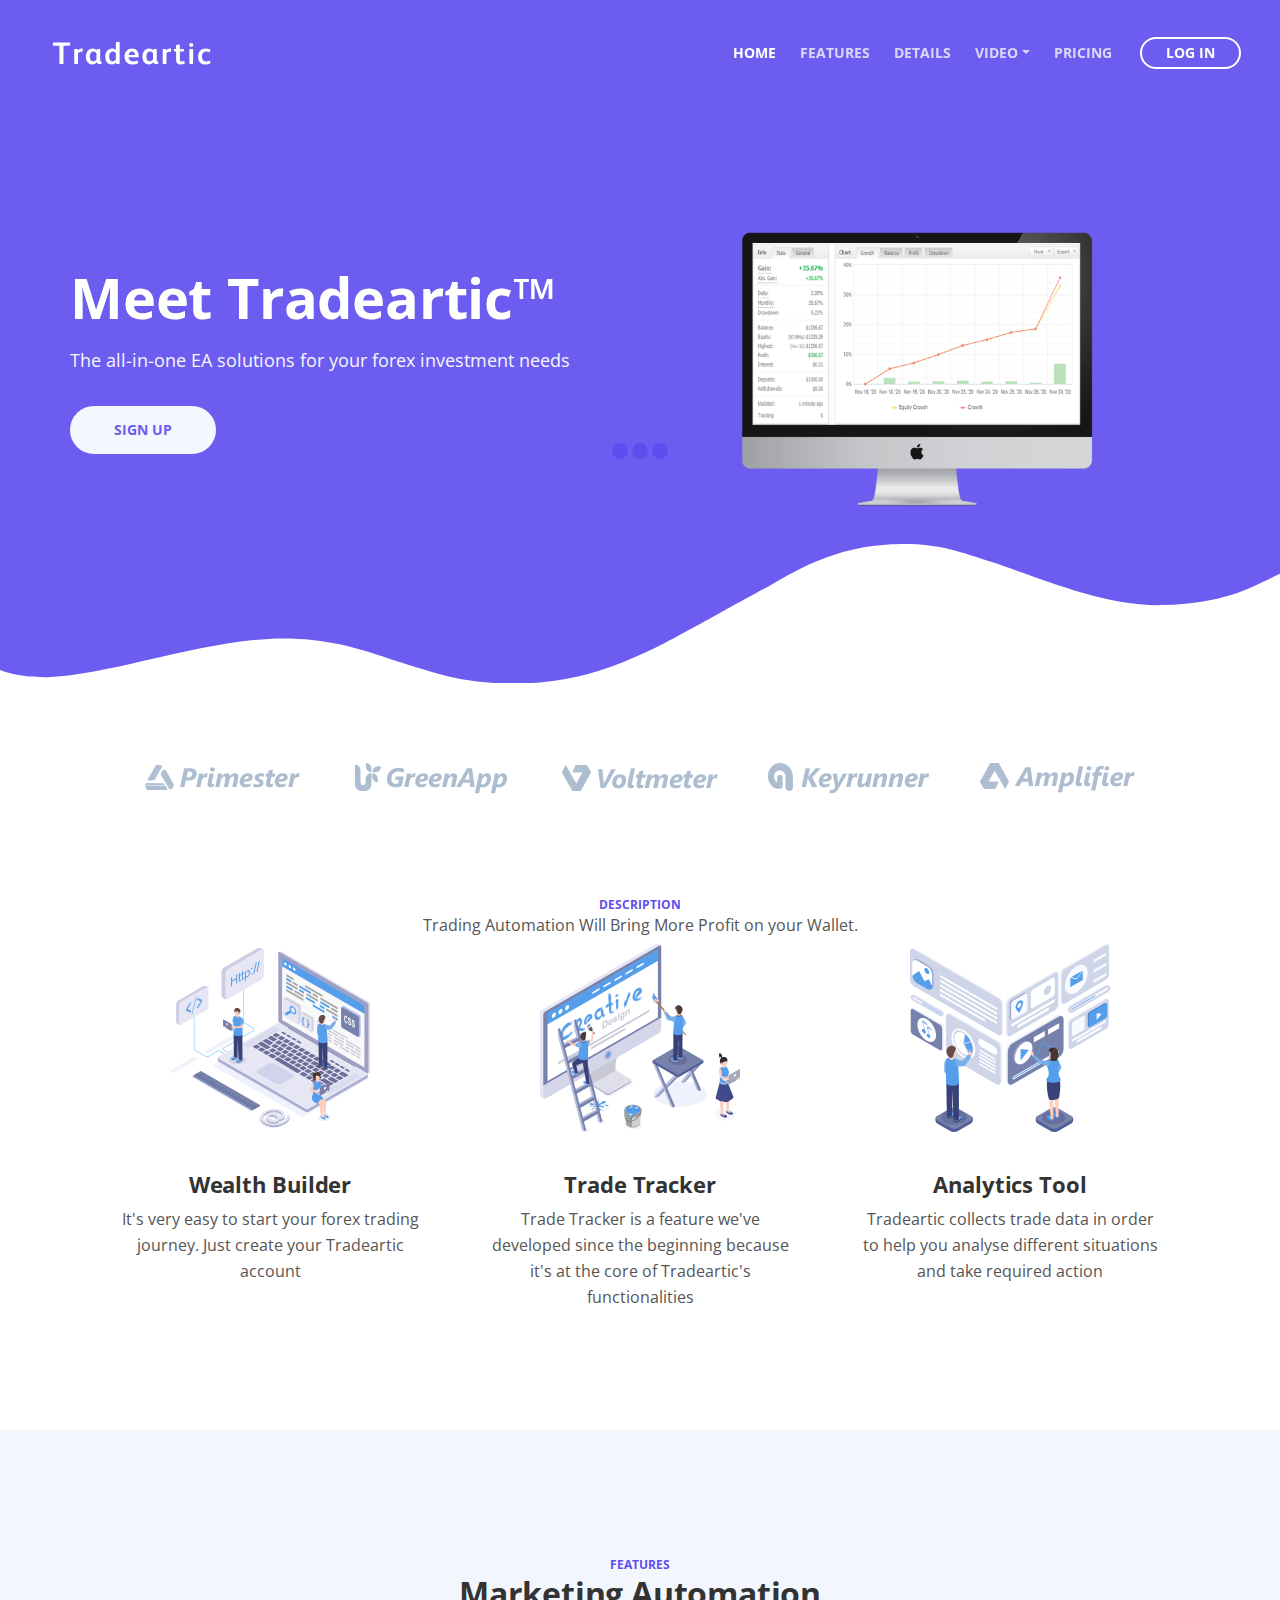
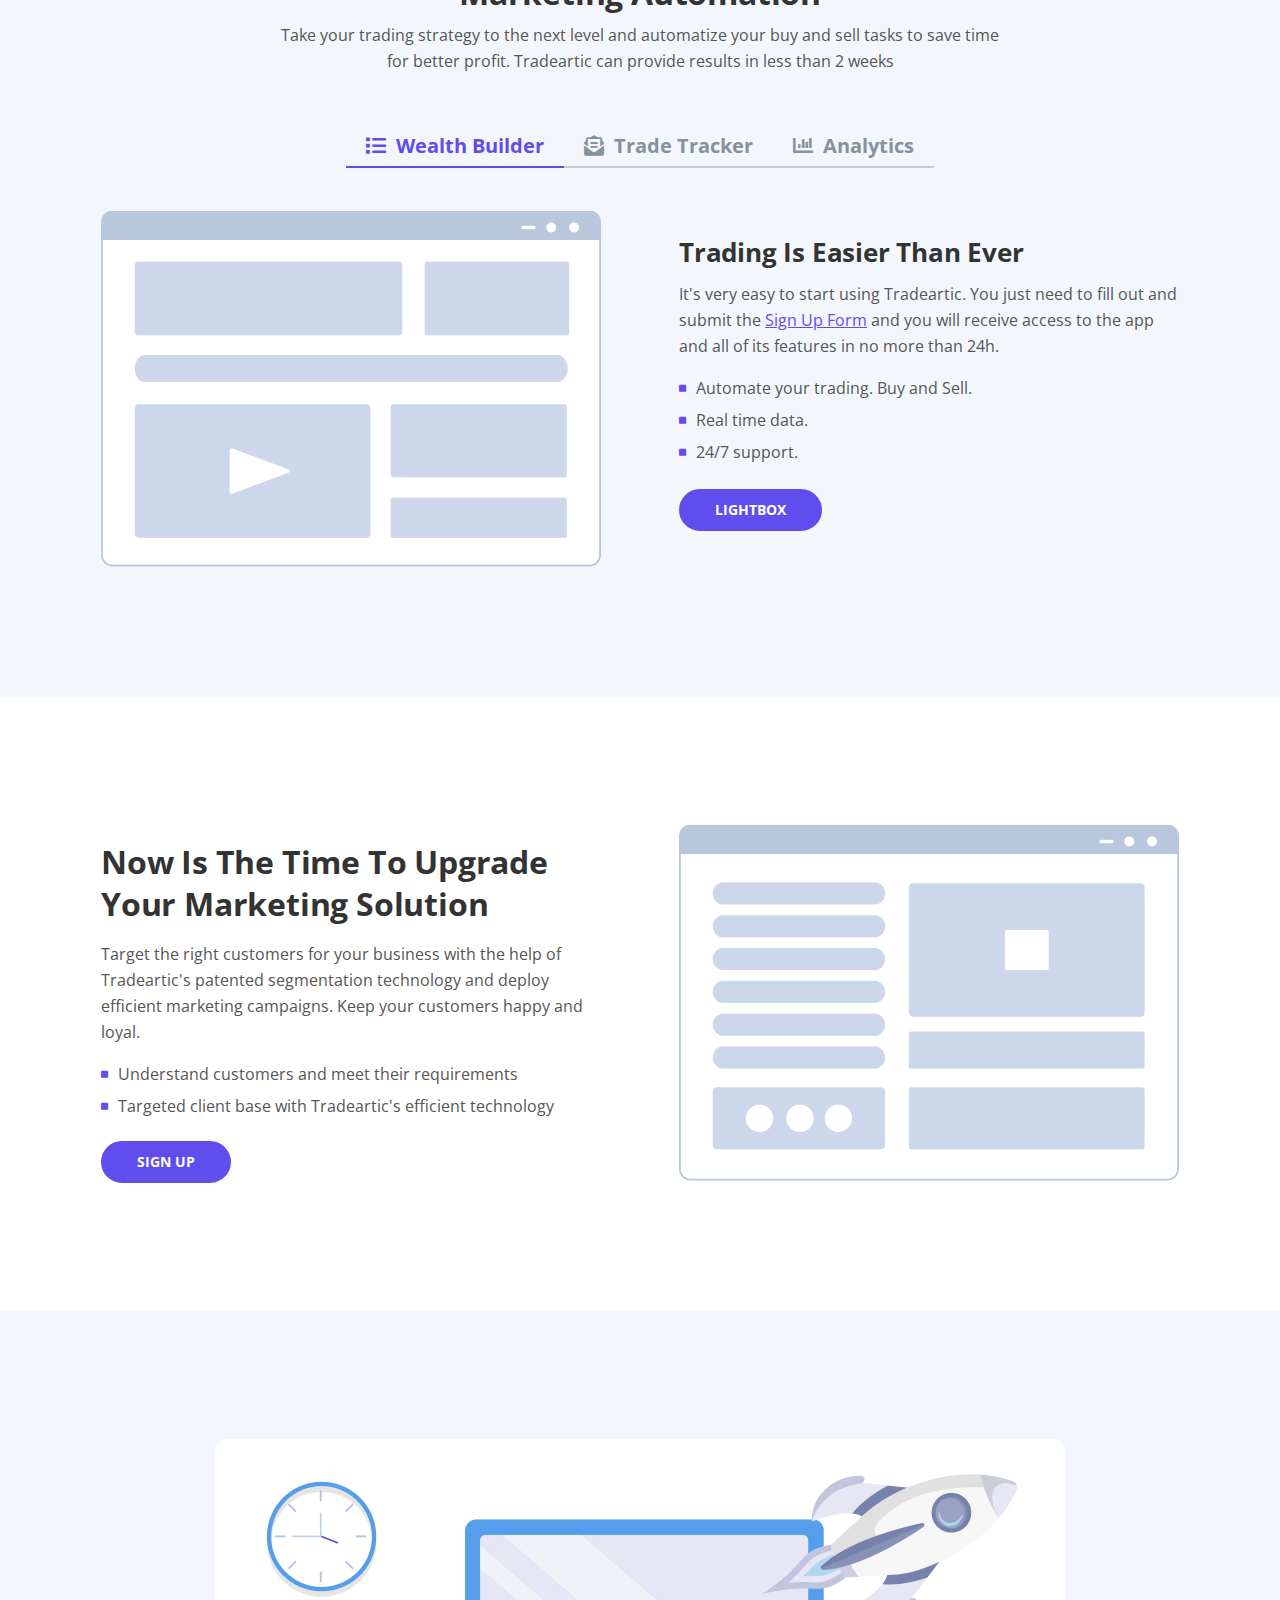
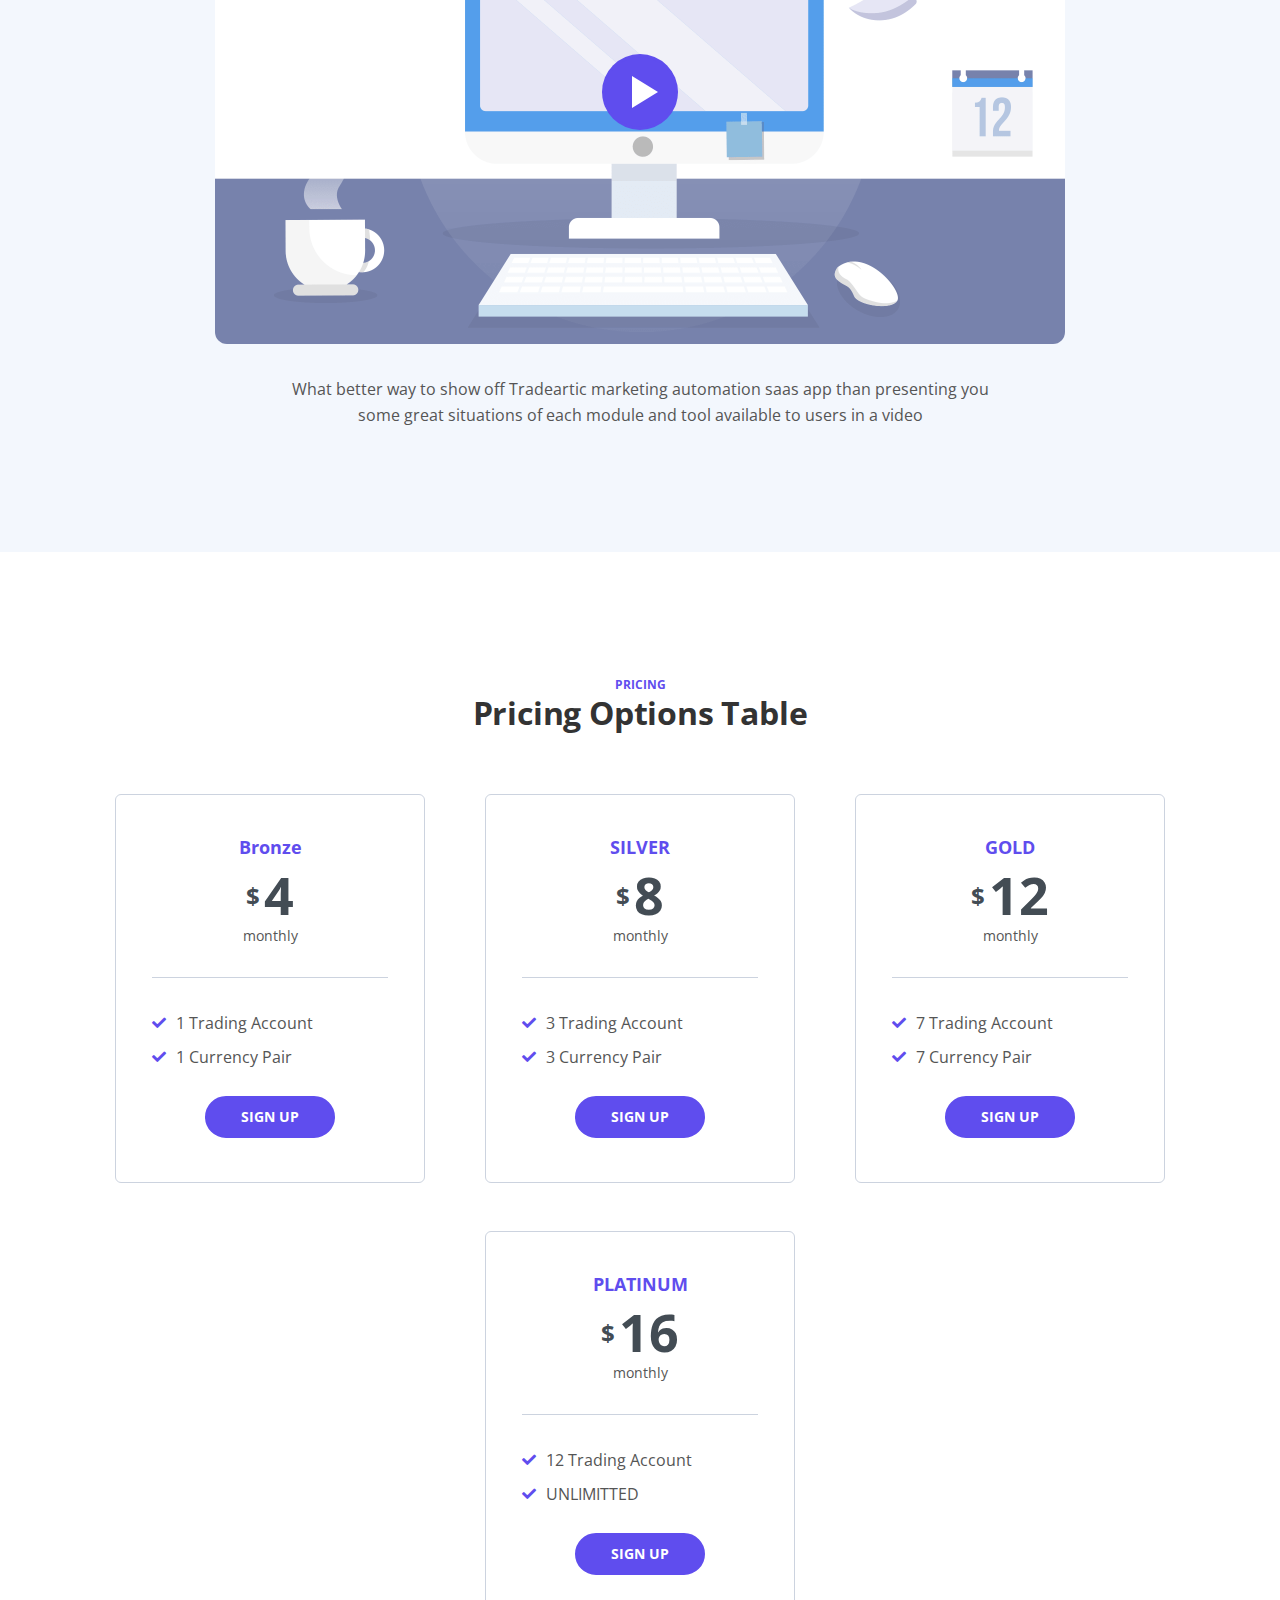
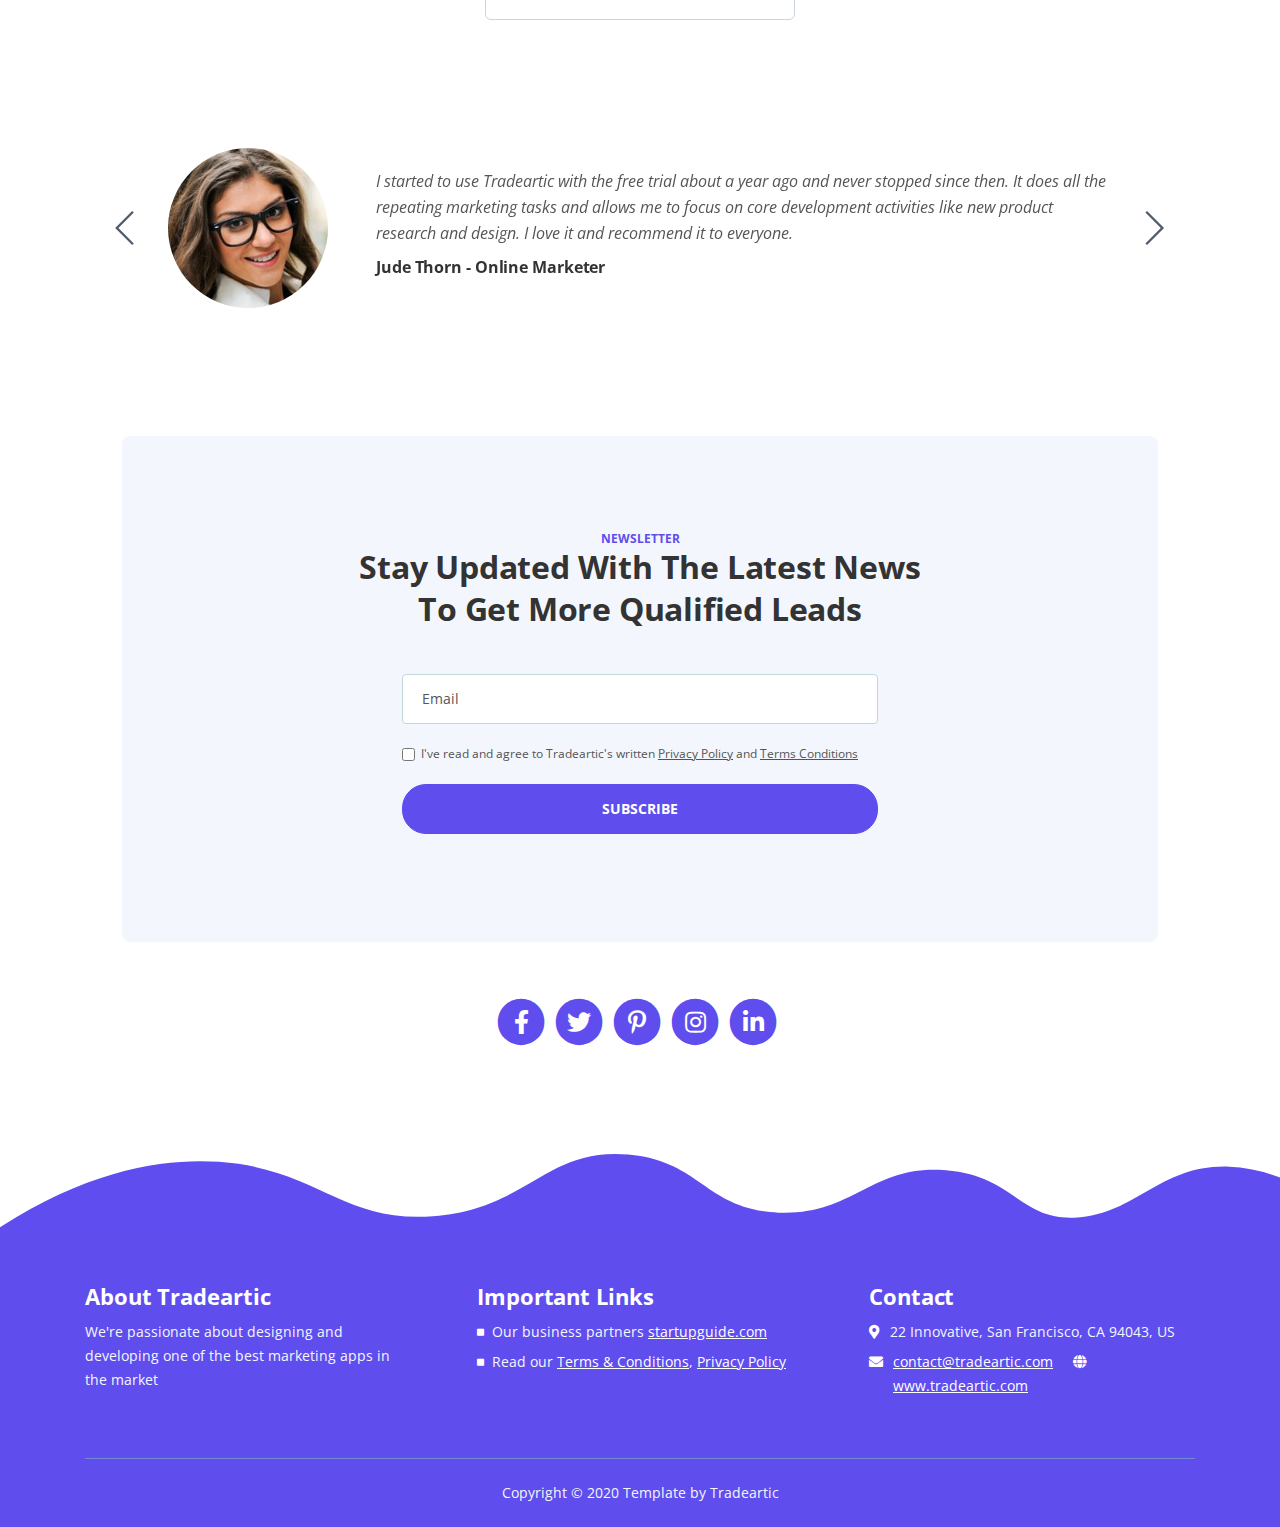
==== commit f0dcc33c: "update tradeartic content" ====
--- a/index.html
+++ b/index.html
@@ -274,8 +274,8 @@
         <div class="row">
           <div class="col-lg-12">
             <div class="above-heading">DESCRIPTION</div>
-            <h2 class="h2-heading">
-              Marketing Automation Will Bring More Qualified Leads
+             <!-- <h2 class="h2-heading"> -->
+              Trading Automation Will Bring More Profit on your Wallet.
             </h2>
           </div>
           <!-- end of col -->
@@ -293,10 +293,9 @@
                 />
               </div>
               <div class="card-body">
-                <h4 class="card-title">Lists Builder</h4>
+                <h4 class="card-title">Wealth Builder</h4>
                 <p>
-                  It's very easy to start creating email lists for your
-                  marketing actions. Just create your Tradeartic account
+                  It's very easy to start your forex trading journey. Just create your Tradeartic account
                 </p>
               </div>
             </div>
@@ -312,9 +311,9 @@
                 />
               </div>
               <div class="card-body">
-                <h4 class="card-title">Campaign Tracker</h4>
+                <h4 class="card-title">Trade Tracker</h4>
                 <p>
-                  Campaigns is a feature we've developed since the beginning
+                  Trade Tracker is a feature we've developed since the beginning
                   because it's at the core of Tradeartic's functionalities
                 </p>
               </div>
@@ -333,7 +332,7 @@
               <div class="card-body">
                 <h4 class="card-title">Analytics Tool</h4>
                 <p>
-                  Tradeartic collects customer data in order to help you analyse
+                  Tradeartic collects trade data in order to help you analyse
                   different situations and take required action
                 </p>
               </div>
@@ -357,8 +356,8 @@
             <div class="above-heading">FEATURES</div>
             <h2 class="h2-heading">Marketing Automation</h2>
             <p class="p-heading">
-              Take your business strategy to the next level and automatize your
-              marketing tasks to save time for product development. Tradeartic
+              Take your trading strategy to the next level and automatize your
+              buy and sell tasks to save time for better profit. Tradeartic
               can provide results in less than 2 weeks
             </p>
           </div>
@@ -378,7 +377,7 @@
                   role="tab"
                   aria-controls="tab-1"
                   aria-selected="true"
-                  ><i class="fas fa-list"></i>List Builder</a
+                  ><i class="fas fa-list"></i>Wealth Builder</a
                 >
               </li>
               <li class="nav-item">
@@ -390,7 +389,7 @@
                   role="tab"
                   aria-controls="tab-2"
                   aria-selected="false"
-                  ><i class="fas fa-envelope-open-text"></i>Campaigns</a
+                  ><i class="fas fa-envelope-open-text"></i>Trade Tracker</a
                 >
               </li>
               <li class="nav-item">
@@ -431,7 +430,7 @@
                   <!-- end of col -->
                   <div class="col-lg-6">
                     <div class="text-container">
-                      <h3>List Building Is Easier Than Ever</h3>
+                      <h3>Trading Is Easier Than Ever</h3>
                       <p>
                         It's very easy to start using Tradeartic. You just need
                         to fill out and submit the
@@ -445,20 +444,19 @@
                         <li class="media">
                           <i class="fas fa-square"></i>
                           <div class="media-body">
-                            Create and embed on websites newsletter sign up
-                            forms
+                            Automate your trading. Buy and Sell.
                           </div>
                         </li>
                         <li class="media">
                           <i class="fas fa-square"></i>
                           <div class="media-body">
-                            Manage forms and landing pages for your services
+                            Real time data.
                           </div>
                         </li>
                         <li class="media">
                           <i class="fas fa-square"></i>
                           <div class="media-body">
-                            Add and remove subscribers using the control panel
+                            24/7 support.
                           </div>
                         </li>
                       </ul>
@@ -498,18 +496,17 @@
                   <!-- end of col -->
                   <div class="col-lg-6">
                     <div class="text-container">
-                      <h3>Campaigns Monitoring Tools</h3>
+                      <h3>Trading Monitoring Tools</h3>
                       <p>
-                        Campaigns monitoring is a feature we've developed since
+                        Trading monitoring is a feature we've developed since
                         the beginning because it's at the core of Tradeartic and
-                        basically to any marketing activity focused on results.
+                        basically to any trading activity focused on results.
                       </p>
                       <ul class="list-unstyled li-space-lg">
                         <li class="media">
                           <i class="fas fa-square"></i>
                           <div class="media-body">
-                            Easily plan campaigns and schedule their starting
-                            date
+                            Track your trades.
                           </div>
                         </li>
                         <li class="media">
@@ -521,7 +518,7 @@
                         <li class="media">
                           <i class="fas fa-square"></i>
                           <div class="media-body">
-                            Evaluate campaign results and optimize future
+                            Evaluate trading results and optimize future
                             actions
                           </div>
                         </li>
@@ -942,33 +939,35 @@
             <!-- Card-->
             <div class="card">
               <div class="card-body">
-                <div class="card-title">BASIC</div>
+                <div class="card-title">Bronze</div>
                 <div class="price">
-                  <span class="currency">$</span><span class="value">Free</span>
-                </div>
-                <div class="frequency">14 days trial</div>
+                  <span class="currency">$</span><span class="value">4</span>
+                </div>
+                <div class="frequency">monthly</div>
                 <div class="divider"></div>
                 <ul class="list-unstyled li-space-lg">
                   <li class="media">
                     <i class="fas fa-check"></i>
-                    <div class="media-body">Email Marketing Module</div>
+                    <div class="media-body">1 Trading Account</div>
                   </li>
                   <li class="media">
                     <i class="fas fa-check"></i>
-                    <div class="media-body">User Control Management</div>
-                  </li>
+                    <div class="media-body">1 Currency Pair</div>
+                  </li>
+                <!--
                   <li class="media">
                     <i class="fas fa-times"></i>
-                    <div class="media-body">List Building And Cleaning</div>
+                    <div class="media-body">To add</div>
                   </li>
                   <li class="media">
                     <i class="fas fa-times"></i>
-                    <div class="media-body">Collected Data Reports</div>
+                    <div class="media-body">To add</div>
                   </li>
                   <li class="media">
                     <i class="fas fa-times"></i>
-                    <div class="media-body">Planning And Evaluation</div>
-                  </li>
+                    <div class="media-body">To Add</div>
+                  </li>
+                -->
                 </ul>
                 <div class="button-wrapper">
                   <a class="btn-solid-reg page-scroll" href="sign-up.html"
@@ -983,22 +982,23 @@
             <!-- Card-->
             <div class="card">
               <div class="card-body">
-                <div class="card-title">ADVANCED</div>
+                <div class="card-title">SILVER</div>
                 <div class="price">
                   <span class="currency">$</span
-                  ><span class="value">29.99</span>
+                  ><span class="value">8</span>
                 </div>
                 <div class="frequency">monthly</div>
                 <div class="divider"></div>
                 <ul class="list-unstyled li-space-lg">
                   <li class="media">
                     <i class="fas fa-check"></i>
-                    <div class="media-body">Email Marketing Module</div>
+                    <div class="media-body">3 Trading Account</div>
                   </li>
                   <li class="media">
                     <i class="fas fa-check"></i>
-                    <div class="media-body">User Control Management</div>
-                  </li>
+                    <div class="media-body">3 Currency Pair</div>
+                  </li>
+                  <!--
                   <li class="media">
                     <i class="fas fa-check"></i>
                     <div class="media-body">List Building And Cleaning</div>
@@ -1011,6 +1011,7 @@
                     <i class="fas fa-times"></i>
                     <div class="media-body">Planning And Evaluation</div>
                   </li>
+                  -->
                 </ul>
                 <div class="button-wrapper">
                   <a class="btn-solid-reg page-scroll" href="sign-up.html"
@@ -1028,22 +1029,23 @@
                             <p class="best-value">Best Value</p>
                         </div> -->
               <div class="card-body">
-                <div class="card-title">COMPLETE</div>
+                <div class="card-title">GOLD</div>
                 <div class="price">
                   <span class="currency">$</span
-                  ><span class="value">39.99</span>
+                  ><span class="value">12</span>
                 </div>
                 <div class="frequency">monthly</div>
                 <div class="divider"></div>
                 <ul class="list-unstyled li-space-lg">
                   <li class="media">
                     <i class="fas fa-check"></i>
-                    <div class="media-body">Email Marketing Module</div>
+                    <div class="media-body">7 Trading Account</div>
                   </li>
                   <li class="media">
                     <i class="fas fa-check"></i>
-                    <div class="media-body">User Control Management</div>
-                  </li>
+                    <div class="media-body">7 Currency Pair</div>
+                  </li>
+                  <!--
                   <li class="media">
                     <i class="fas fa-check"></i>
                     <div class="media-body">List Building And Cleaning</div>
@@ -1056,6 +1058,53 @@
                     <i class="fas fa-check"></i>
                     <div class="media-body">Planning And Evaluation</div>
                   </li>
+                  -->
+                </ul>
+                <div class="button-wrapper">
+                  <a class="btn-solid-reg page-scroll" href="sign-up.html"
+                    >SIGN UP</a
+                  >
+                </div>
+              </div>
+            </div>
+            <!-- end of card -->
+            <!-- end of card -->
+            <!-- Card-->
+            <div class="card">
+              <!--<div class="label">
+                            <p class="best-value">Best Value</p>
+                        </div> -->
+              <div class="card-body">
+                <div class="card-title">PLATINUM</div>
+                <div class="price">
+                  <span class="currency">$</span
+                  ><span class="value">16</span>
+                </div>
+                <div class="frequency">monthly</div>
+                <div class="divider"></div>
+                <ul class="list-unstyled li-space-lg">
+                  <li class="media">
+                    <i class="fas fa-check"></i>
+                    <div class="media-body">12 Trading Account</div>
+                  </li>
+                  <li class="media">
+                    <i class="fas fa-check"></i>
+                    <div class="media-body">UNLIMITTED</div>
+                  </li>
+                  <!--
+                  <li class="media">
+                    <i class="fas fa-check"></i>
+                    <div class="media-body">List Building And Cleaning</div>
+                  </li>
+                  <li class="media">
+                    <i class="fas fa-check"></i>
+                    <div class="media-body">Collected Data Reports</div>
+                  </li>
+                  <li class="media">
+                    <i class="fas fa-check"></i>
+                    <div class="media-body">Planning And Evaluation</div>
+                  </li>
+                  -->
                 </ul>
                 <div class="button-wrapper">
                   <a class="btn-solid-reg page-scroll" href="sign-up.html"
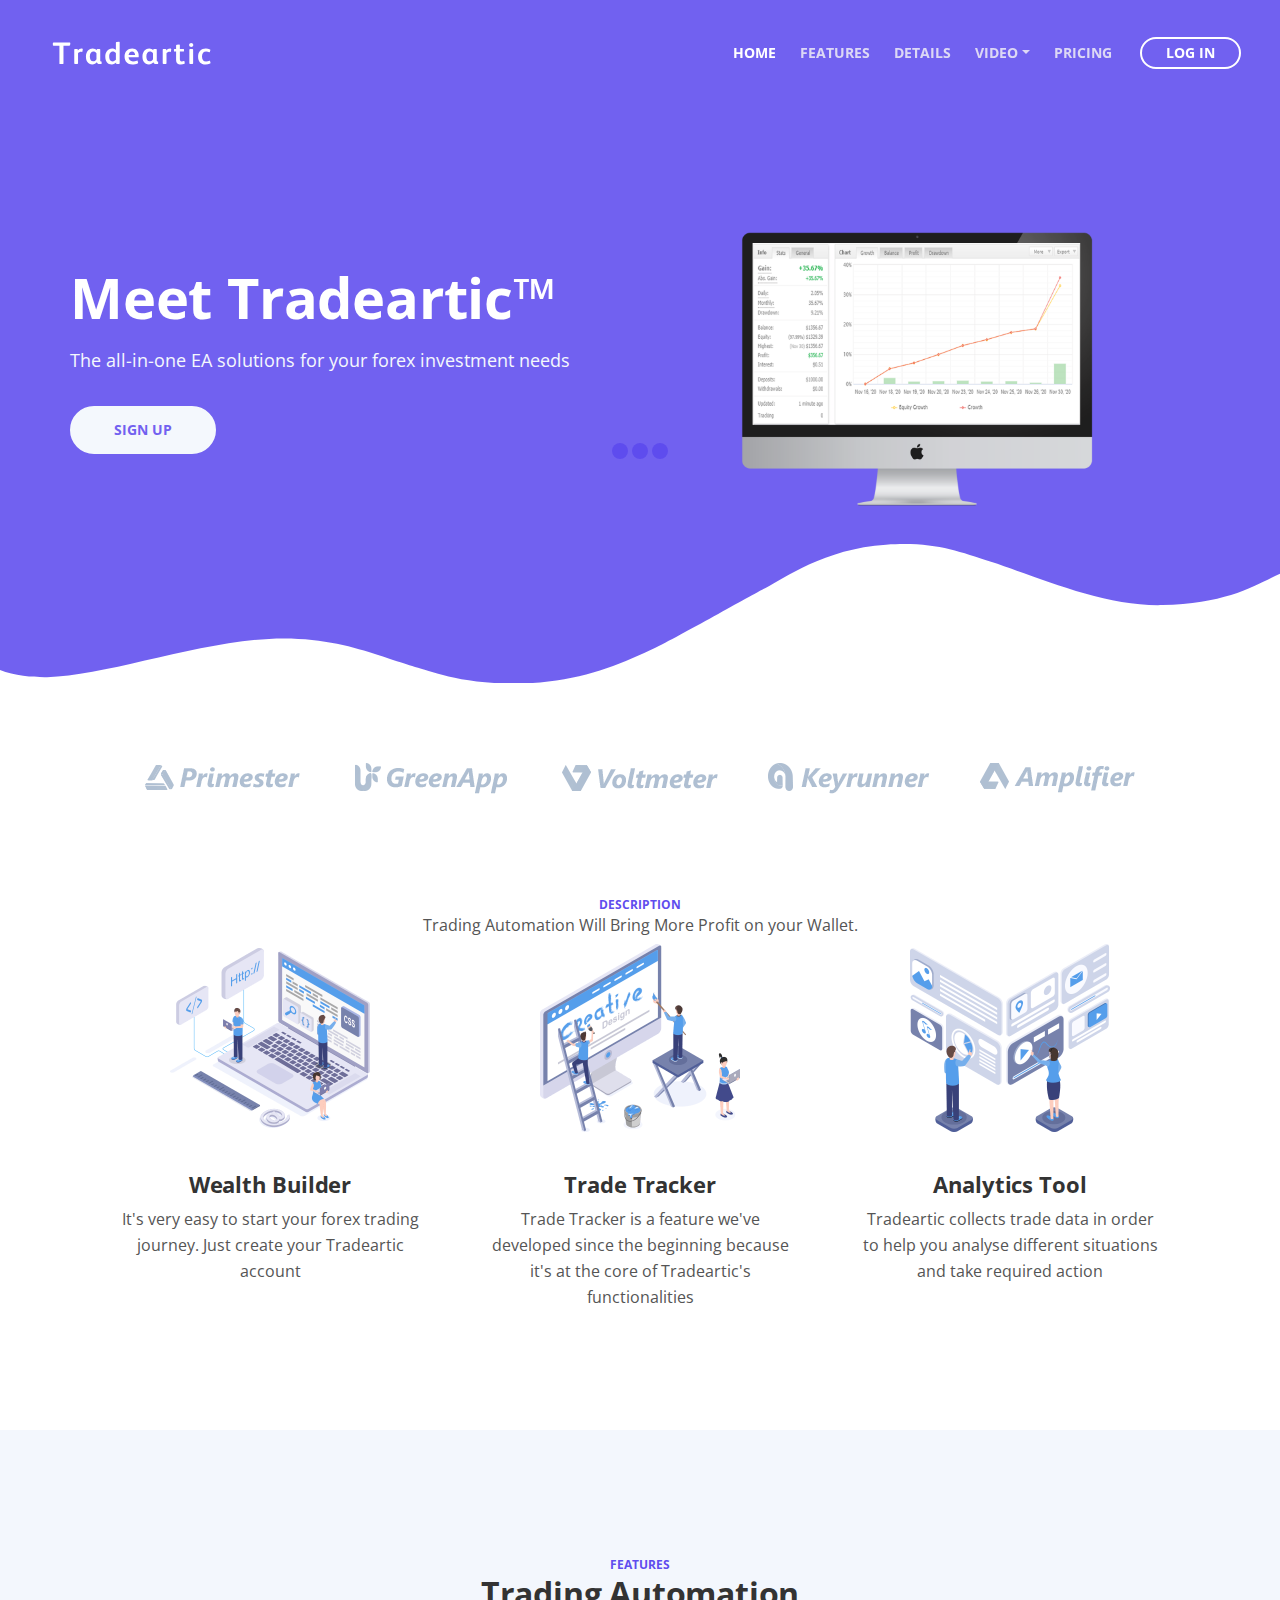
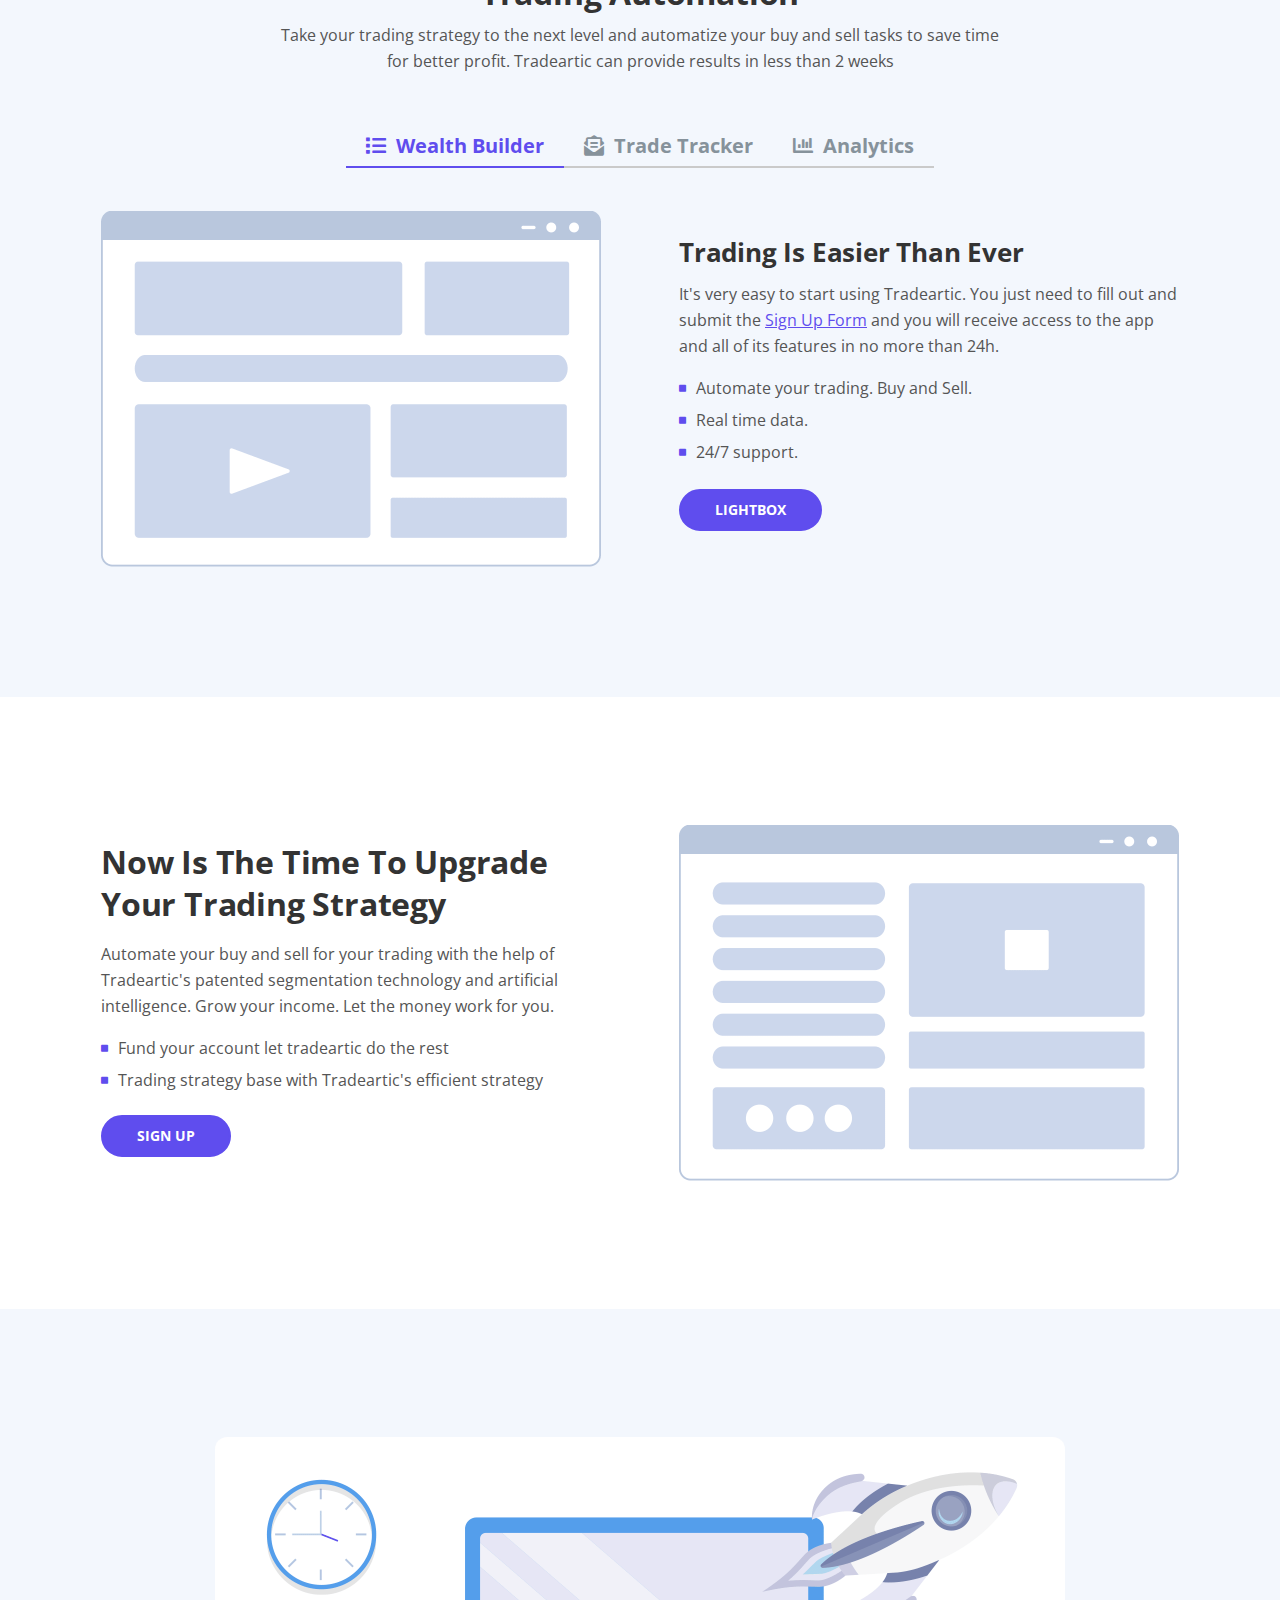
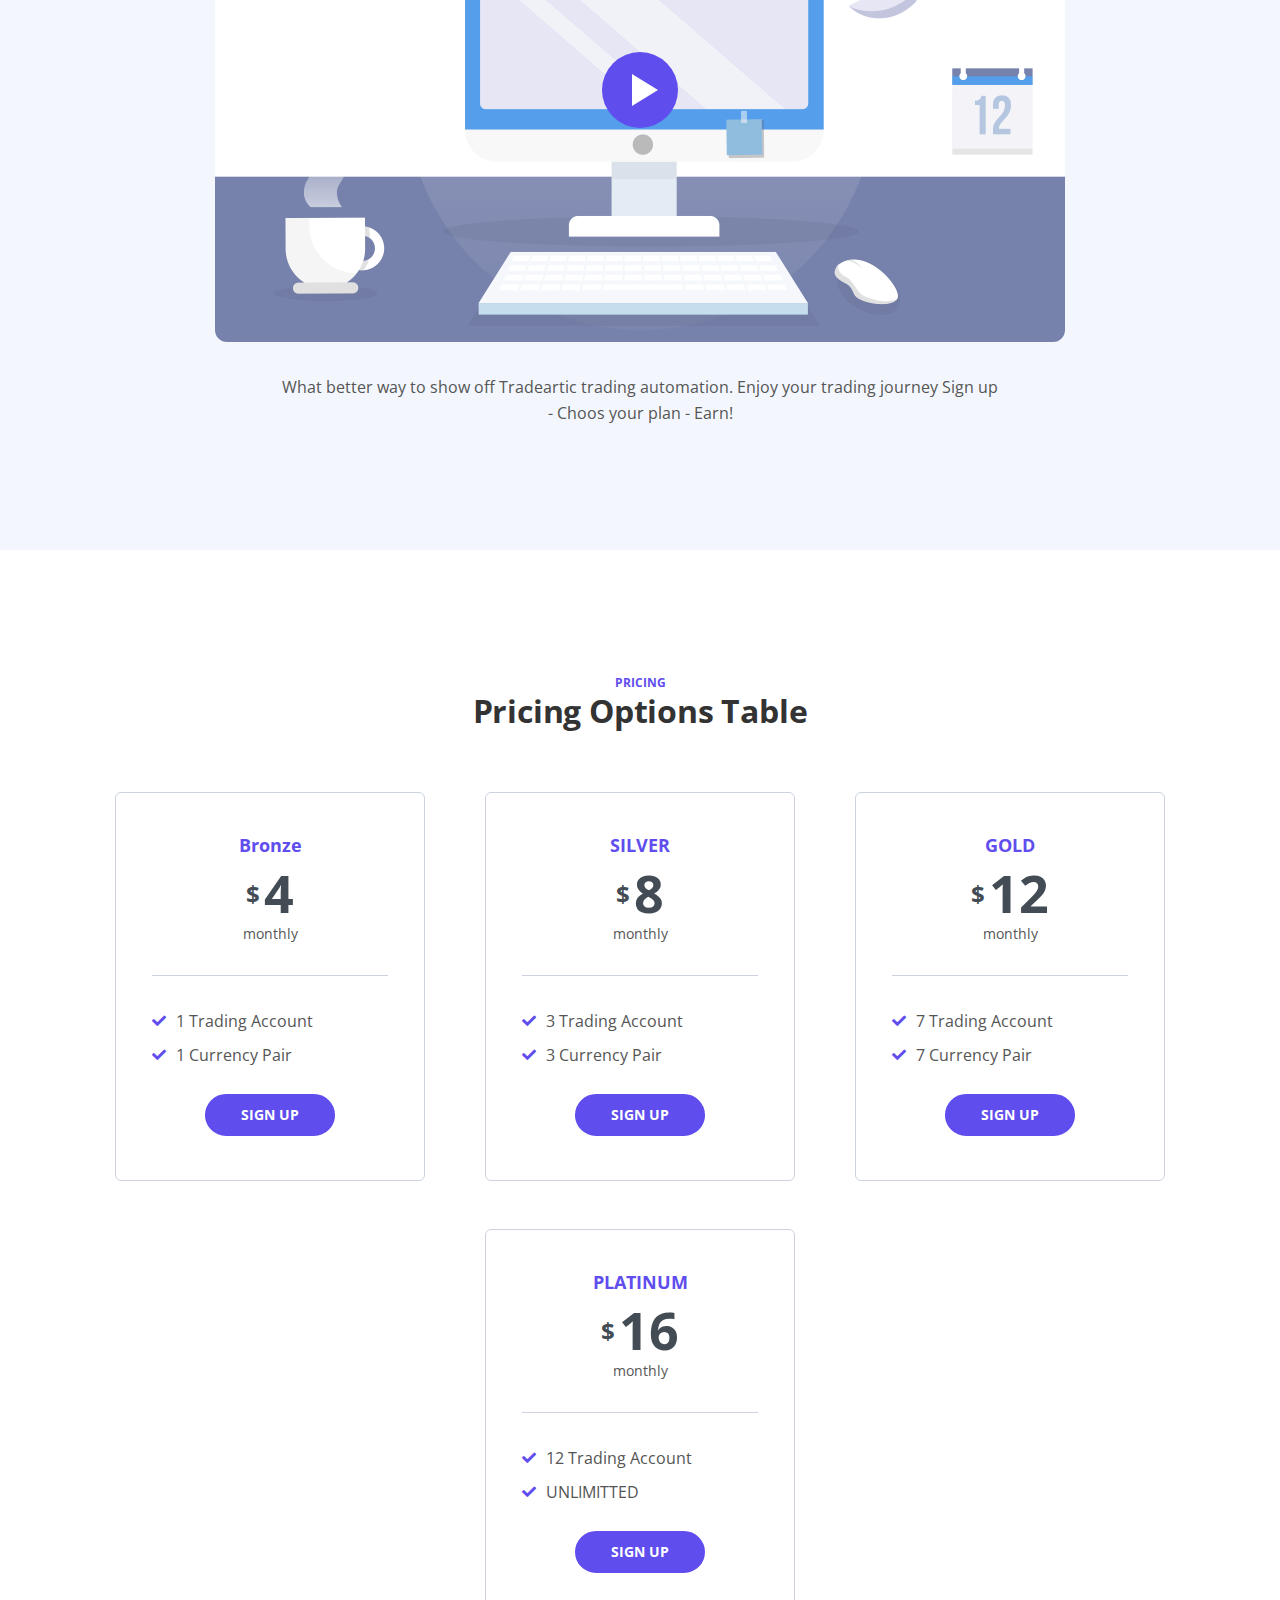
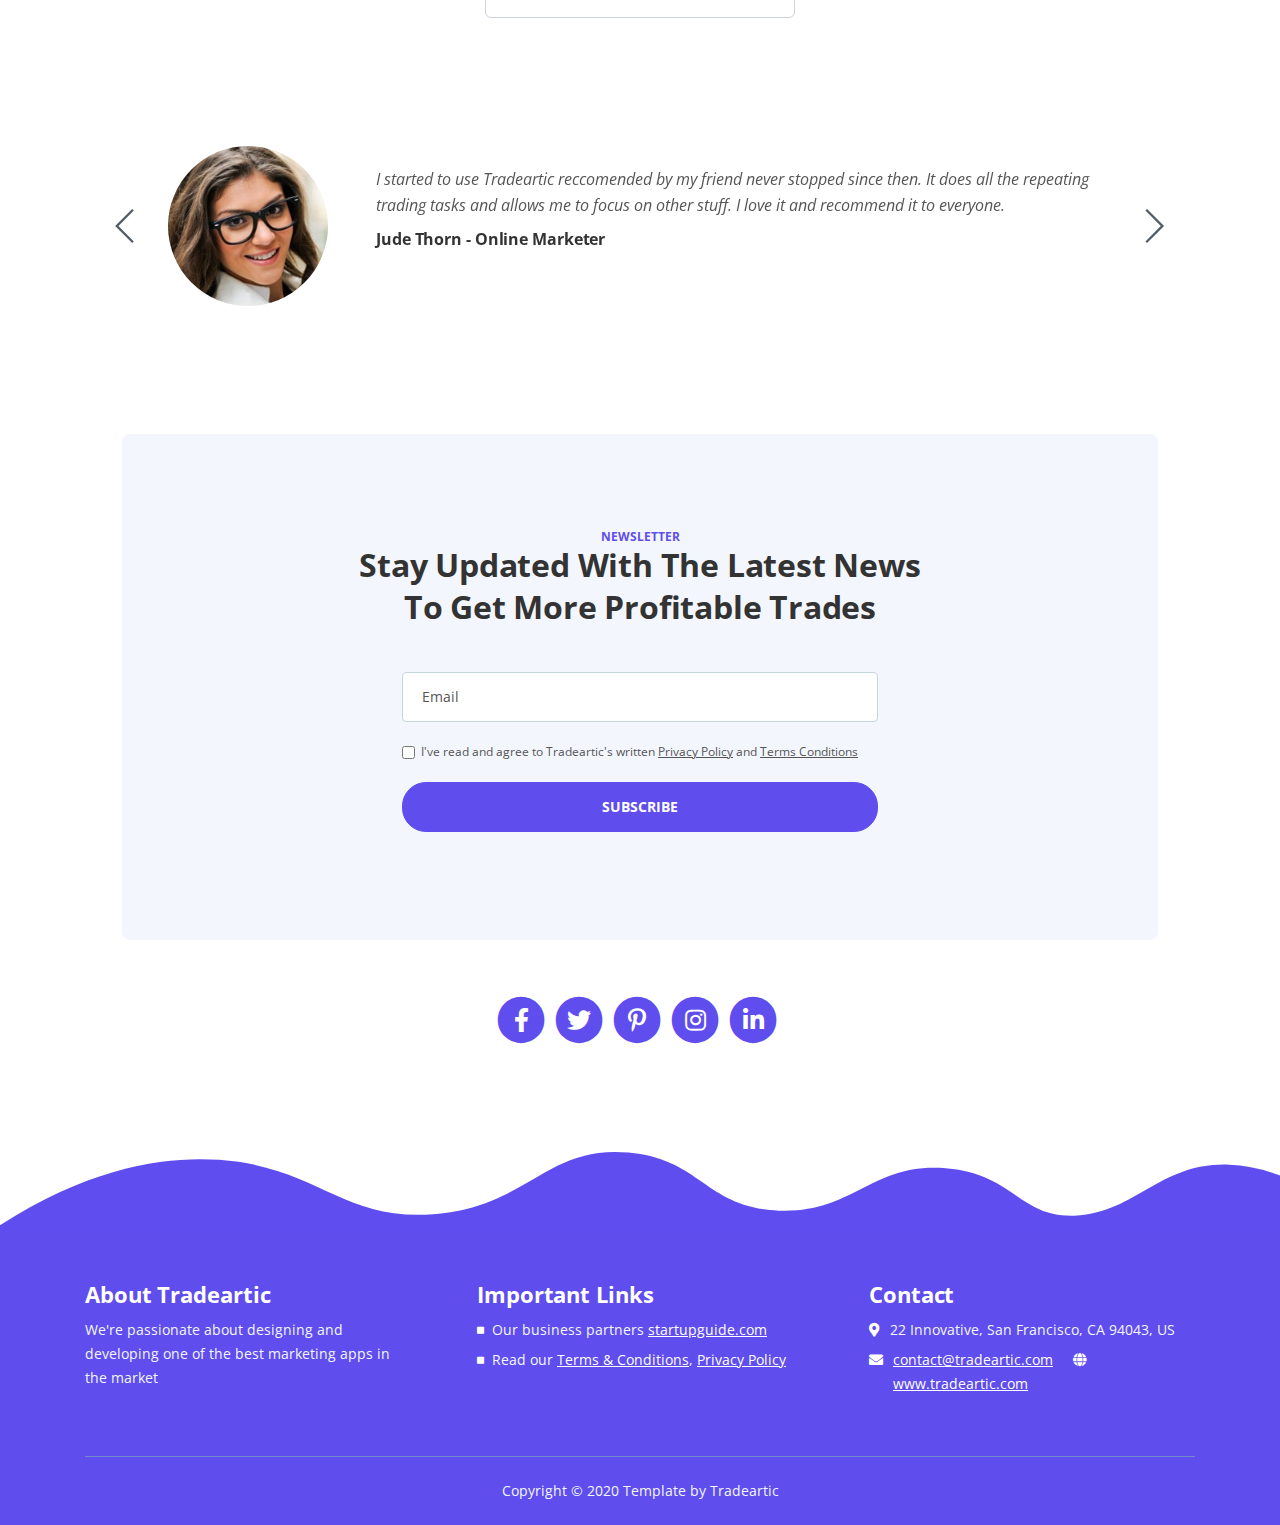
==== commit ab4e853b: "Update content" ====
--- a/index.html
+++ b/index.html
@@ -354,7 +354,7 @@
         <div class="row">
           <div class="col-lg-12">
             <div class="above-heading">FEATURES</div>
-            <h2 class="h2-heading">Marketing Automation</h2>
+            <h2 class="h2-heading">Trading Automation</h2>
             <p class="p-heading">
               Take your trading strategy to the next level and automatize your
               buy and sell tasks to save time for better profit. Tradeartic
@@ -833,24 +833,23 @@
         <div class="row">
           <div class="col-lg-6">
             <div class="text-container">
-              <h2>Now Is The Time To Upgrade Your Marketing Solution</h2>
+              <h2>Now Is The Time To Upgrade Your Trading Strategy</h2>
               <p>
-                Target the right customers for your business with the help of
-                Tradeartic's patented segmentation technology and deploy
-                efficient marketing campaigns. Keep your customers happy and
-                loyal.
+                Automate your buy and sell for your trading with the help of 
+                Tradeartic's patented segmentation technology and artificial intelligence. 
+                Grow your income. Let the money work for you.
               </p>
               <ul class="list-unstyled li-space-lg">
                 <li class="media">
                   <i class="fas fa-square"></i>
                   <div class="media-body">
-                    Understand customers and meet their requirements
+                    Fund your account let tradeartic do the rest
                   </div>
                 </li>
                 <li class="media">
                   <i class="fas fa-square"></i>
                   <div class="media-body">
-                    Targeted client base with Tradeartic's efficient technology
+                    Trading strategy base with Tradeartic's efficient strategy
                   </div>
                 </li>
               </ul>
@@ -909,9 +908,8 @@
             <!-- end of video preview -->
 
             <div class="p-heading">
-              What better way to show off Tradeartic marketing automation saas
-              app than presenting you some great situations of each module and
-              tool available to users in a video
+              What better way to show off Tradeartic trading automation. Enjoy your trading journey 
+              Sign up - Choos your plan - Earn!
             </div>
           </div>
           <!-- end of col -->
@@ -1146,11 +1144,8 @@
                     <!-- end of image-wrapper -->
                     <div class="text-wrapper">
                       <div class="testimonial-text">
-                        I started to use Tradeartic with the free trial about a
-                        year ago and never stopped since then. It does all the
-                        repeating marketing tasks and allows me to focus on core
-                        development activities like new product research and
-                        design. I love it and recommend it to everyone.
+                        I started to use Tradeartic reccomended by my friend never stopped since then. It does all the
+                        repeating trading tasks and allows me to focus on other stuff. I love it and recommend it to everyone.
                       </div>
                       <div class="testimonial-author">
                         Jude Thorn - Online Marketer
@@ -1174,10 +1169,10 @@
                     <div class="text-wrapper">
                       <div class="testimonial-text">
                         Awesome features for the money. I never thought such a
-                        low ammount of money would bring me so many leads per
+                        low ammount of money would bring me so much profit per
                         month. Before Tradeartic I used the services of an
                         agency which cost 10x more and delivered far less.
-                        Highly recommended to marketers focused on results.
+                        Highly recommended to newbies and experience trader focused on results.
                       </div>
                       <div class="testimonial-author">
                         Roy Smith - Developer
@@ -1200,10 +1195,10 @@
                     <!-- end of image-wrapper -->
                     <div class="text-wrapper">
                       <div class="testimonial-text">
-                        Tradeartic is the best marketing automation app for
-                        small and medium sized business. It understands the
+                        Tradeartic is the best trading automation app for
+                        new and experience trader. It understands the
                         mindset of young entrepreneurs and provides the
-                        necessary data for wise marketing decisions. Just give
+                        necessary data for wise trading decisions. Just give
                         it a try and you will definitely not regret spending
                         your time.
                       </div>
@@ -1228,11 +1223,10 @@
                     <!-- end of image-wrapper -->
                     <div class="text-wrapper">
                       <div class="testimonial-text">
-                        Tradeartic is one of the greatest marketing automation
+                        Tradeartic is one of the greatest trading automation
                         apps out there. I especially love the Reporting Tools
                         module because it gives me such a great amount of
-                        information based on little amounts of input gathered in
-                        just few weeks of light weight usage. Recommended!
+                        information based on my previous trades. Recommended!
                       </div>
                       <div class="testimonial-author">
                         Ronda Louis - Online Marketer
@@ -1272,7 +1266,7 @@
             <div class="text-container">
               <div class="above-heading">NEWSLETTER</div>
               <h2>
-                Stay Updated With The Latest News To Get More Qualified Leads
+                Stay Updated With The Latest News To Get More Profitable Trades
               </h2>
 
               <!-- Newsletter Form -->
